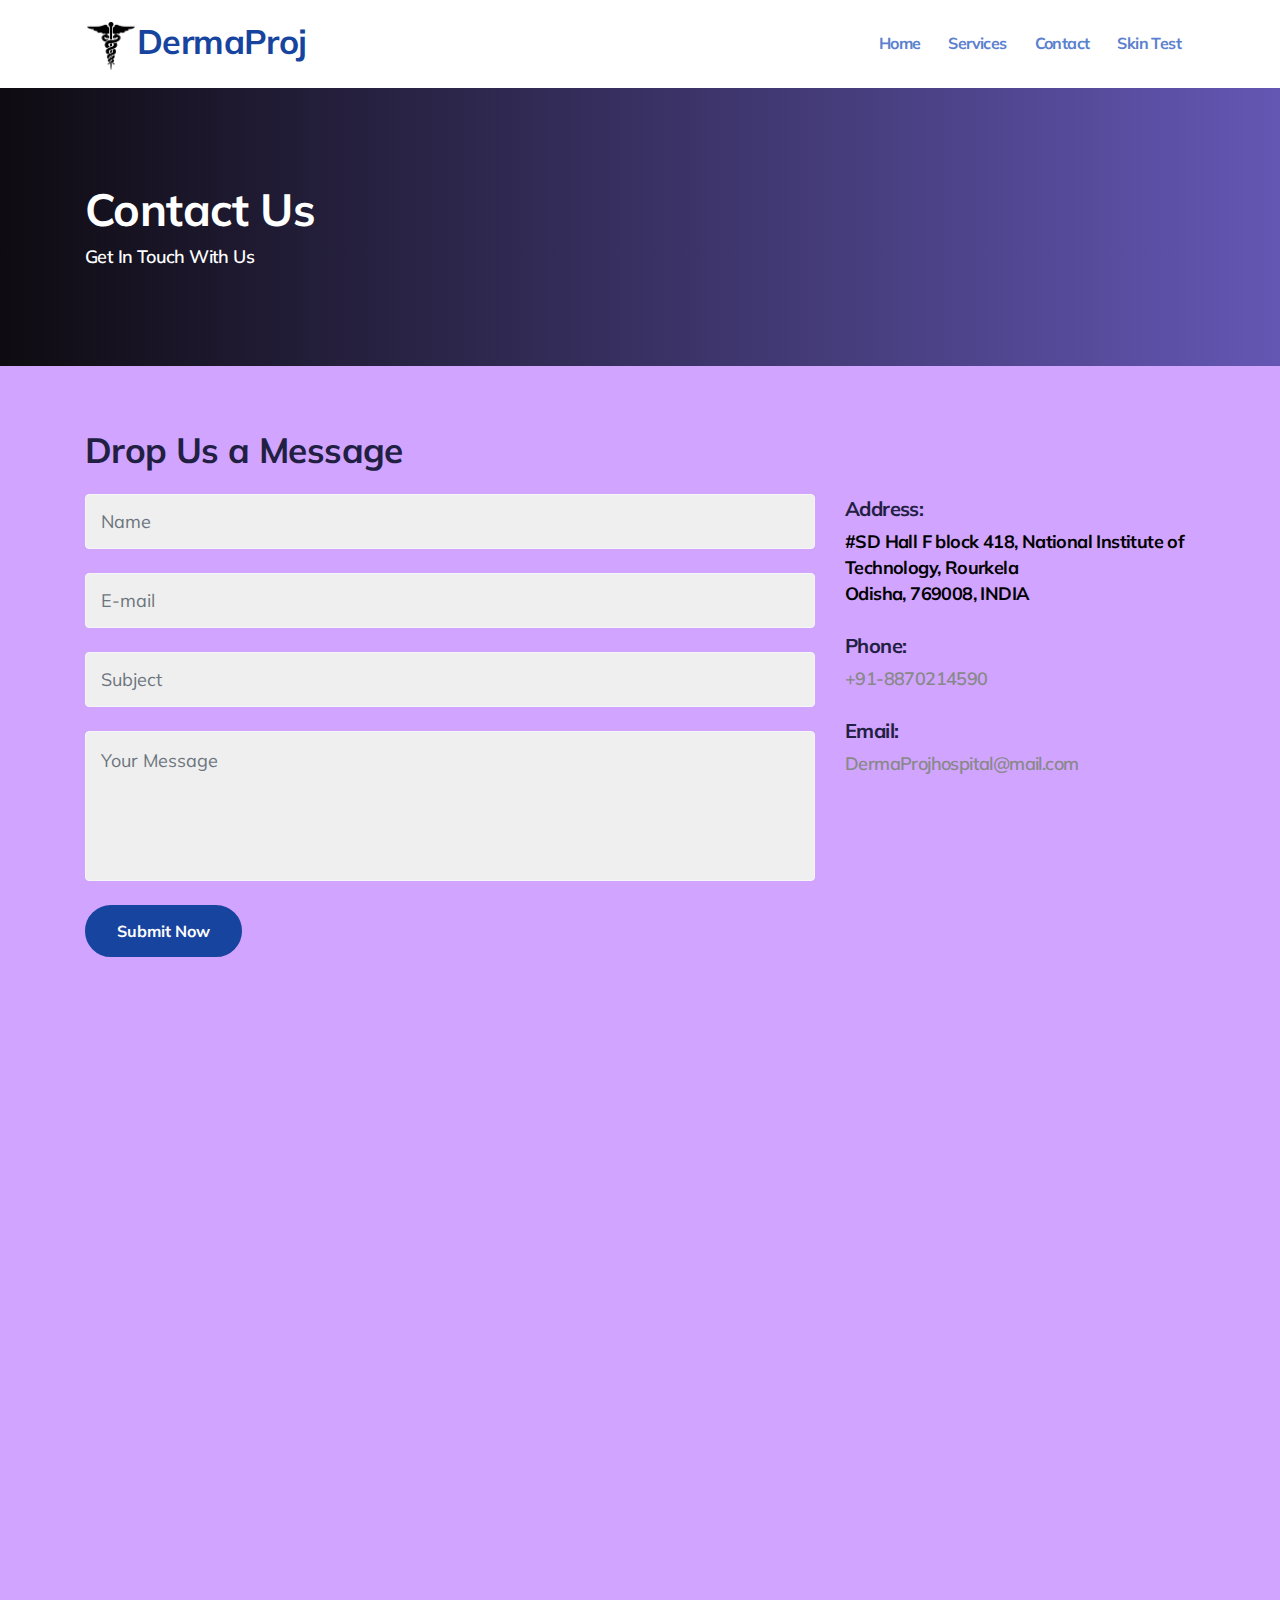
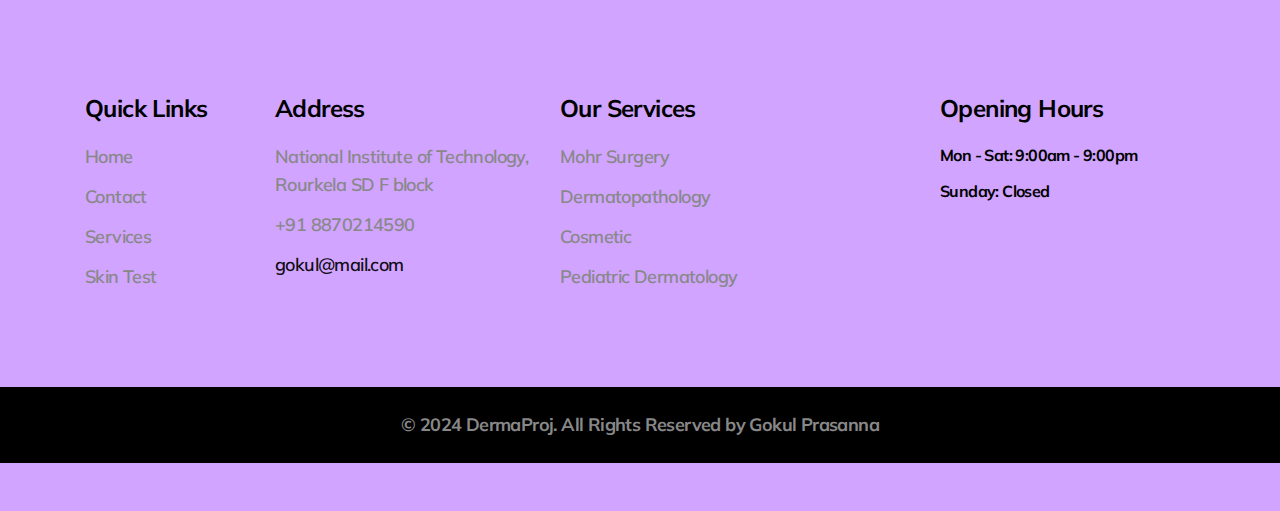
==== contact.html @ 82e4e662 "change of repo" ====
<!DOCTYPE html>
<html lang="en">
<head>
<meta charset="utf-8">
<meta name="viewport" content="width=device-width, initial-scale=1, shrink-to-fit=no">
<title>DermaProj - providing affordable healthcare services</title>
<link href="https://fonts.googleapis.com/css?family=Muli:400,600,700&display=swap" rel="stylesheet">
<link rel="stylesheet" href="assets/css/style-starter.css">
<style>
  body {
    background-color: #d0a4ff; 
  }

  .footer-top-28 {
    background-color: #d0a4ff; 
  }

  .footer-list-28 h6,
  .footer-list-28 ul,
  .footer-list-28 ul li,
  .footer-list-28 ul li p {
    color: #000000; 
    font-weight: bold;
  }

  .address p,
  .address a {
    color: #000000; 
    font-weight: bold;
  }
</style>
</head>
<body>
<section class="w3l-bootstrap-header">
  <nav class="navbar navbar-expand-md navbar-light py-3">
    <div class="container">
      <a class="navbar-brand" href="index.html"><img src="assets/images/logo50.jpg" class="img-fluid" width="52px">DermaProj</a>
      <button class="navbar-toggler" type="button" data-toggle="collapse" data-target="#navbarSupportedContent"
        aria-controls="navbarSupportedContent" aria-expanded="false" aria-label="Toggle navigation">Menu</button>
      <div class="collapse navbar-collapse" id="navbarSupportedContent">
        <ul class="navbar-nav ml-auto">
          <li class="nav-item">
            <a class="nav-link" href="index.html">Home</a>
          </li>
          <li class="nav-item">
            <a class="nav-link" href="services.html">Services</a>
          </li>
          <li class="nav-item">
            <a class="nav-link" href="contact.html">Contact</a>
          </li>
          <li class="nav-item">
            <a class="nav-link" href="skin_test.html">Skin Test</a>
          </li>
        </ul>
      </div>
    </div>
  </nav>
</section>

<section class="w3l-about-breadcrumb">
    <div class="breadcrumb-bg breadcrumb-bg-contact py-5">
      <div class="container py-lg-5">
        <h2>Contact Us</h2>
        <p>Get In touch with us</p>
      </div>
    </div>
</section>

<section class="w3l-contact py-5" id="contact">
  <div class="container py-lg-3">
    <h3 class="title mb-4">Drop Us a Message</h3>
    <div class="row">
      <div class="col-md-8 contact-form">
        <form action="https://sendmail.w3layouts.com/submitForm" method="post">
          <input type="text" class="form-control" name="w3lName" placeholder="Name" /><br />
          <input type="email" class="form-control" name="w3lSender" placeholder="E-mail" /><br />
          <input type="text" class="form-control" name="w3lSubject" placeholder="Subject" /><br />
          <textarea class="form-control" name="w3lMessage" placeholder="Your Message"
            style="height:150px;"></textarea><br />
          <div class="">
            <button class="btn btn-primary btn-style" type="submit">Submit now</button>
          </div>
        </form>
      </div>
      <div class="col-md-4 mt-md-0 mt-5 w3-contact-address" id="address">
        <b>Address:</b>
        <p style="color: #000000; font-weight: bold;">
          #SD Hall F block 418, National Institute of Technology, Rourkela<br>
          Odisha, 769008, INDIA
        </p>
      
        <br />
        <b>Phone:</b>
        <p style="color: #000000; font-weight: bold; text-transform: uppercase;">
            <a href="tel:+91-8870214590">+91-8870214590</a>
        </p>
        <br />
        <b>Email:</b>
        <p><a href="mailto:DermaProjhospital@mail.com">DermaProjhospital@mail.com</a></p>
      </div>
    </div>
  </div>
</section>

<div class="map">
  <div style="width: 100%"><iframe width="100%" height="600" frameborder="0" scrolling="no" marginheight="0" marginwidth="0" src="https://maps.google.com/maps?width=100%25&amp;height=600&amp;hl=en&amp;q=National%20Institute%20of%20Technology,%20Rourkela+(My%20Business%20Name)&amp;t=&amp;z=14&amp;ie=UTF8&amp;iwloc=B&amp;output=embed"><a href="https://www.gps.ie/">gps vehicle tracker</a></iframe></div>
</div>

<section class="w3l-DermaProj-footer">
  <div class="footer-main py-5">
    <div class="footer-top-28 py-lg-4">
      <div class="container">
        <div class="row footer-row">
          <div class="footer-list-28 col-lg-2 col-md-6 mb-md-4 mb-3">
            <h6 class="footer-title-28">Quick Links</h6>
            <ul>
              <li><a href="index.html">Home</a></li>
              <li><a href="contact.html">Contact</a></li>
              <li><a href="services.html">Services</a></li>
              <li><a href="skin_test.html">Skin Test</a></li>
            </ul>
          </div>
          <div class="footer-list-28 col-lg-3 col-md-6 mb-md-4 mb-3">
            <h6 class="footer-title-28">Address</h6>
            <ul class="address">
              <li><p>National Institute of Technology, Rourkela SD F block </p></li>
              <li><p>+91 8870214590</p></li>
              <li><a href="mailto:gokul@mail.com">gokul@mail.com</a></li>
            </ul>
          </div>
          <div class="footer-list-28 col-lg-4 col-md-6 mb-md-4 mb-3">
            <h6 class="footer-title-28">Our Services</h6>
            <ul>
              <li><a href="services.html">Mohr Surgery</a></li> 
              <li><a href="services.html">Dermatopathology</a></li> 
              <li><a href="services.html">Cosmetic</a></li> 
              <li><a href="services.html">Pediatric Dermatology</a></li> 
            </ul>
          </div>
          <div class="footer-list-28 col-lg-3 col-md-6">
            <h6 class="footer-title-28">Opening Hours</h6>
            <ul>
              <li>Mon - Sat: 9:00am - 9:00pm</li>
              <li>Sunday: Closed</li>
            </ul>
          </div>
        </div>
      </div>
    </div>
    <div class="midd-footer-28 align-center py-lg-4 py-3 mt-md-5 mt-3">
      <div class="container">
        <p class="copy-footer-28 text-center"> &copy; 2024 DermaProj. All Rights Reserved by Gokul Prasanna </p>
      </div>
    </div>
  </div>
</section>



<script src="assets/js/jquery-3.3.1.min.js"></script>
<script src="assets/js/green-audio-player.js"></script>
<script>
    document.addEventListener('DOMContentLoaded', function() {
        new GreenAudioPlayer('.ready-player-1', { stopOthersOnPlay: true });
    });
</script>
<script src="assets/js/owl.carousel.js"></script>
<script>
  $(document).ready(function () {
    $('.owl-one').owlCarousel({
      loop: true,
      margin: 0,
      nav: false,
      responsiveClass: true,
      autoplay: false,
      autoplayTimeout: 5000,
      autoplaySpeed: 1000,
      autoplayHoverPause: false,
      responsive: {
         0: {
           items: 1,
           nav: false
         },
         480: {
           items: 1,
           nav: false
         },
         667: {
           items: 1,
           nav: true
         },
         1000: {
           items: 1,
           nav: true
         }
      }
    })
  })
</script>
<script>
  $(function () {
    $('.navbar-toggler').click(function () {
      $('body').toggleClass('noscroll');
    })
  });
</script>
<script src="assets/js/bootstrap.min.js"></script>
</body>
</html>
---- assets/css/style-starter.css ----
@charset "UTF-8";


:root {
  --blue: #007bff;
  --indigo: #6610f2;
  --purple: #6f42c1;
  --pink: #e83e8c;
  --red: #dc3545;
  --orange: #fd7e14;
  --yellow: #ffc107;
  --green: #28a745;
  --teal: #20c997;
  --cyan: #17a2b8;
  --white: #fff;
  --gray: #6c757d;
  --gray-dark: #343a40;
  --primary: #17449e;
  --secondary: #fff;
  --success: #28a745;
  --info: #17a2b8;
  --warning: #ffc107;
  --danger: #dc3545;
  --light: #f8f9fa;
  --dark: #343a40;
  --breakpoint-xs: 0;
  --breakpoint-sm: 576px;
  --breakpoint-md: 768px;
  --breakpoint-lg: 992px;
  --breakpoint-xl: 1200px;
  --font-family-sans-serif: -apple-system, BlinkMacSystemFont, "Segoe UI", Roboto, "Helvetica Neue", Arial, "Noto Sans", sans-serif, "Apple Color Emoji", "Segoe UI Emoji", "Segoe UI Symbol", "Noto Color Emoji";
  --font-family-monospace: SFMono-Regular, Menlo, Monaco, Consolas, "Liberation Mono", "Courier New", monospace; }

*,
*::before,
*::after {
  box-sizing: border-box; }

html {
  font-family: sans-serif;
  line-height: 1.15;
  -webkit-text-size-adjust: 100%;
  -webkit-tap-highlight-color: rgba(0, 0, 0, 0); }

article, aside, figcaption, figure, footer, header, hgroup, main, nav, section {
  display: block; }

body {
  margin: 0;
  font-family: -apple-system, BlinkMacSystemFont, "Segoe UI", Roboto, "Helvetica Neue", Arial, "Noto Sans", sans-serif, "Apple Color Emoji", "Segoe UI Emoji", "Segoe UI Symbol", "Noto Color Emoji";
  font-size: 1rem;
  font-weight: 400;
  line-height: 1.5;
  color: #212529;
  text-align: left;
  background-color: #fff; }

[tabindex="-1"]:focus:not(:focus-visible) {
  outline: 0 !important; }

hr {
  box-sizing: content-box;
  height: 0;
  overflow: visible; }

h1, h2, h3, h4, h5, h6 {
  margin-top: 0;
  margin-bottom: 0.5rem; }

p {
  margin-top: 0;
  margin-bottom: 1rem; }

abbr[title],
abbr[data-original-title] {
  text-decoration: underline;
  -webkit-text-decoration: underline dotted;
          text-decoration: underline dotted;
  cursor: help;
  border-bottom: 0;
  -webkit-text-decoration-skip-ink: none;
          text-decoration-skip-ink: none; }

address {
  margin-bottom: 1rem;
  font-style: normal;
  line-height: inherit; }

ol,
ul,
dl {
  margin-top: 0;
  margin-bottom: 1rem; }

ol ol,
ul ul,
ol ul,
ul ol {
  margin-bottom: 0; }

dt {
  font-weight: 700; }

dd {
  margin-bottom: .5rem;
  margin-left: 0; }

blockquote {
  margin: 0 0 1rem; }

b,
strong {
  font-weight: bolder; }

small {
  font-size: 80%; }

sub,
sup {
  position: relative;
  font-size: 75%;
  line-height: 0;
  vertical-align: baseline; }

sub {
  bottom: -.25em; }

sup {
  top: -.5em; }

a {
  color: #17449e;
  text-decoration: none;
  background-color: transparent; }
  a:hover {
    color: #0d275b;
    text-decoration: underline; }

a:not([href]) {
  color: inherit;
  text-decoration: none; }
  a:not([href]):hover {
    color: inherit;
    text-decoration: none; }

pre,
code,
kbd,
samp {
  font-family: SFMono-Regular, Menlo, Monaco, Consolas, "Liberation Mono", "Courier New", monospace;
  font-size: 1em; }

pre {
  margin-top: 0;
  margin-bottom: 1rem;
  overflow: auto; }

figure {
  margin: 0 0 1rem; }

img {
  vertical-align: middle;
  border-style: none; }

svg {
  overflow: hidden;
  vertical-align: middle; }

table {
  border-collapse: collapse; }

caption {
  padding-top: 0.75rem;
  padding-bottom: 0.75rem;
  color: #6c757d;
  text-align: left;
  caption-side: bottom; }

th {
  text-align: inherit; }

label {
  display: inline-block;
  margin-bottom: 0.5rem; }

button {
  border-radius: 0; }

button:focus {
  outline: 1px dotted;
  outline: 5px auto -webkit-focus-ring-color; }

input,
button,
select,
optgroup,
textarea {
  margin: 0;
  font-family: inherit;
  font-size: inherit;
  line-height: inherit; }

button,
input {
  overflow: visible; }

button,
select {
  text-transform: none; }

select {
  word-wrap: normal; }

button,
[type="button"],
[type="reset"],
[type="submit"] {
  -webkit-appearance: button; }

button:not(:disabled),
[type="button"]:not(:disabled),
[type="reset"]:not(:disabled),
[type="submit"]:not(:disabled) {
  cursor: pointer; }

button::-moz-focus-inner,
[type="button"]::-moz-focus-inner,
[type="reset"]::-moz-focus-inner,
[type="submit"]::-moz-focus-inner {
  padding: 0;
  border-style: none; }

input[type="radio"],
input[type="checkbox"] {
  box-sizing: border-box;
  padding: 0; }

input[type="date"],
input[type="time"],
input[type="datetime-local"],
input[type="month"] {
  -webkit-appearance: listbox; }

textarea {
  overflow: auto;
  resize: vertical; }

fieldset {
  min-width: 0;
  padding: 0;
  margin: 0;
  border: 0; }

legend {
  display: block;
  width: 100%;
  max-width: 100%;
  padding: 0;
  margin-bottom: .5rem;
  font-size: 1.5rem;
  line-height: inherit;
  color: inherit;
  white-space: normal; }
  @media (max-width: 1200px) {
    legend {
      font-size: calc(1.275rem + 0.3vw) ; } }

progress {
  vertical-align: baseline; }

[type="number"]::-webkit-inner-spin-button,
[type="number"]::-webkit-outer-spin-button {
  height: auto; }

[type="search"] {
  outline-offset: -2px;
  -webkit-appearance: none; }

[type="search"]::-webkit-search-decoration {
  -webkit-appearance: none; }

::-webkit-file-upload-button {
  font: inherit;
  -webkit-appearance: button; }

output {
  display: inline-block; }

summary {
  display: list-item;
  cursor: pointer; }

template {
  display: none; }

[hidden] {
  display: none !important; }

h1, h2, h3, h4, h5, h6,
.h1, .h2, .h3, .h4, .h5, .h6 {
  margin-bottom: 0.5rem;
  font-weight: 500;
  line-height: 1.2; }

h1, .h1 {
  font-size: 2.5rem; }
  @media (max-width: 1200px) {
    h1, .h1 {
      font-size: calc(1.375rem + 1.5vw) ; } }

h2, .h2 {
  font-size: 2rem; }
  @media (max-width: 1200px) {
    h2, .h2 {
      font-size: calc(1.325rem + 0.9vw) ; } }

h3, .h3 {
  font-size: 1.75rem; }
  @media (max-width: 1200px) {
    h3, .h3 {
      font-size: calc(1.3rem + 0.6vw) ; } }

h4, .h4 {
  font-size: 1.5rem; }
  @media (max-width: 1200px) {
    h4, .h4 {
      font-size: calc(1.275rem + 0.3vw) ; } }

h5, .h5 {
  font-size: 1.25rem; }

h6, .h6 {
  font-size: 1rem; }

.lead {
  font-size: 1.25rem;
  font-weight: 300; }

.display-1 {
  font-size: 6rem;
  font-weight: 300;
  line-height: 1.2; }
  @media (max-width: 1200px) {
    .display-1 {
      font-size: calc(1.725rem + 5.7vw) ; } }

.display-2 {
  font-size: 5.5rem;
  font-weight: 300;
  line-height: 1.2; }
  @media (max-width: 1200px) {
    .display-2 {
      font-size: calc(1.675rem + 5.1vw) ; } }

.display-3 {
  font-size: 4.5rem;
  font-weight: 300;
  line-height: 1.2; }
  @media (max-width: 1200px) {
    .display-3 {
      font-size: calc(1.575rem + 3.9vw) ; } }

.display-4 {
  font-size: 3.5rem;
  font-weight: 300;
  line-height: 1.2; }
  @media (max-width: 1200px) {
    .display-4 {
      font-size: calc(1.475rem + 2.7vw) ; } }

hr {
  margin-top: 1rem;
  margin-bottom: 1rem;
  border: 0;
  border-top: 1px solid rgba(0, 0, 0, 0.1); }

small,
.small {
  font-size: 80%;
  font-weight: 400; }

mark,
.mark {
  padding: 0.2em;
  background-color: #fcf8e3; }

.list-unstyled {
  padding-left: 0;
  list-style: none; }

.list-inline {
  padding-left: 0;
  list-style: none; }

.list-inline-item {
  display: inline-block; }
  .list-inline-item:not(:last-child) {
    margin-right: 0.5rem; }

.initialism {
  font-size: 90%;
  text-transform: uppercase; }

.blockquote {
  margin-bottom: 1rem;
  font-size: 1.25rem; }

.blockquote-footer {
  display: block;
  font-size: 80%;
  color: #6c757d; }
  .blockquote-footer::before {
    content: "\2014\00A0"; }

.img-fluid {
  max-width: 50%;
  height: auto; }

.img-thumbnail {
  padding: 0.25rem;
  background-color: #fff;
  border: 1px solid #dee2e6;
  border-radius: 0.25rem;
  max-width: 100%;
  height: auto; }

.figure {
  display: inline-block; }

.figure-img {
  margin-bottom: 0.5rem;
  line-height: 1; }

.figure-caption {
  font-size: 90%;
  color: #6c757d; }

code {
  font-size: 87.5%;
  color: #e83e8c;
  word-wrap: break-word; }
  a > code {
    color: inherit; }

kbd {
  padding: 0.2rem 0.4rem;
  font-size: 87.5%;
  color: #fff;
  background-color: #212529;
  border-radius: 0.2rem; }
  kbd kbd {
    padding: 0;
    font-size: 100%;
    font-weight: 700; }

pre {
  display: block;
  font-size: 87.5%;
  color: #212529; }
  pre code {
    font-size: inherit;
    color: inherit;
    word-break: normal; }

.pre-scrollable {
  max-height: 340px;
  overflow-y: scroll; }

.container {
  width: 100%;
  padding-right: 15px;
  padding-left: 15px;
  margin-right: auto;
  margin-left: auto; }
  @media (min-width: 576px) {
    .container {
      max-width: 540px; } }
  @media (min-width: 768px) {
    .container {
      max-width: 720px; } }
  @media (min-width: 992px) {
    .container {
      max-width: 960px; } }
  @media (min-width: 1200px) {
    .container {
      max-width: 1140px; } }

.container-fluid, .container-sm, .container-md, .container-lg, .container-xl {
  width: 100%;
  padding-right: 15px;
  padding-left: 15px;
  margin-right: auto;
  margin-left: auto; }

@media (min-width: 576px) {
  .container, .container-sm {
    max-width: 540px; } }

@media (min-width: 768px) {
  .container, .container-sm, .container-md {
    max-width: 720px; } }

@media (min-width: 992px) {
  .container, .container-sm, .container-md, .container-lg {
    max-width: 960px; } }

@media (min-width: 1200px) {
  .container, .container-sm, .container-md, .container-lg, .container-xl {
    max-width: 1140px; } }

.row {
  display: flex;
  flex-wrap: wrap;
  margin-right: -15px;
  margin-left: -15px; }

.no-gutters {
  margin-right: 0;
  margin-left: 0; }
  .no-gutters > .col,
  .no-gutters > [class*="col-"] {
    padding-right: 0;
    padding-left: 0; }

.col-1, .col-2, .col-3, .col-4, .col-5, .col-6, .col-7, .col-8, .col-9, .col-10, .col-11, .col-12, .col,
.col-auto, .col-sm-1, .col-sm-2, .col-sm-3, .col-sm-4, .col-sm-5, .col-sm-6, .col-sm-7, .col-sm-8, .col-sm-9, .col-sm-10, .col-sm-11, .col-sm-12, .col-sm,
.col-sm-auto, .col-md-1, .col-md-2, .col-md-3, .col-md-4, .col-md-5, .col-md-6, .col-md-7, .col-md-8, .col-md-9, .col-md-10, .col-md-11, .col-md-12, .col-md,
.col-md-auto, .col-lg-1, .col-lg-2, .col-lg-3, .col-lg-4, .col-lg-5, .col-lg-6, .col-lg-7, .col-lg-8, .col-lg-9, .col-lg-10, .col-lg-11, .col-lg-12, .col-lg,
.col-lg-auto, .col-xl-1, .col-xl-2, .col-xl-3, .col-xl-4, .col-xl-5, .col-xl-6, .col-xl-7, .col-xl-8, .col-xl-9, .col-xl-10, .col-xl-11, .col-xl-12, .col-xl,
.col-xl-auto {
  position: relative;
  width: 100%;
  padding-right: 15px;
  padding-left: 15px; }

.col {
  flex-basis: 0;
  flex-grow: 1;
  max-width: 100%; }

.row-cols-1 > * {
  flex: 0 0 100%;
  max-width: 100%; }

.row-cols-2 > * {
  flex: 0 0 50%;
  max-width: 50%; }

.row-cols-3 > * {
  flex: 0 0 33.33333%;
  max-width: 33.33333%; }

.row-cols-4 > * {
  flex: 0 0 25%;
  max-width: 25%; }

.row-cols-5 > * {
  flex: 0 0 20%;
  max-width: 20%; }

.row-cols-6 > * {
  flex: 0 0 16.66667%;
  max-width: 16.66667%; }

.col-auto {
  flex: 0 0 auto;
  width: auto;
  max-width: 100%; }

.col-1 {
  flex: 0 0 8.33333%;
  max-width: 8.33333%; }

.col-2 {
  flex: 0 0 16.66667%;
  max-width: 16.66667%; }

.col-3 {
  flex: 0 0 25%;
  max-width: 25%; }

.col-4 {
  flex: 0 0 33.33333%;
  max-width: 33.33333%; }

.col-5 {
  flex: 0 0 41.66667%;
  max-width: 41.66667%; }

.col-6 {
  flex: 0 0 50%;
  max-width: 50%; }

.col-7 {
  flex: 0 0 58.33333%;
  max-width: 58.33333%; }

.col-8 {
  flex: 0 0 66.66667%;
  max-width: 66.66667%; }

.col-9 {
  flex: 0 0 75%;
  max-width: 75%; }

.col-10 {
  flex: 0 0 83.33333%;
  max-width: 83.33333%; }

.col-11 {
  flex: 0 0 91.66667%;
  max-width: 91.66667%; }

.col-12 {
  flex: 0 0 100%;
  max-width: 100%; }

.order-first {
  order: -1; }

.order-last {
  order: 13; }

.order-0 {
  order: 0; }

.order-1 {
  order: 1; }

.order-2 {
  order: 2; }

.order-3 {
  order: 3; }

.order-4 {
  order: 4; }

.order-5 {
  order: 5; }

.order-6 {
  order: 6; }

.order-7 {
  order: 7; }

.order-8 {
  order: 8; }

.order-9 {
  order: 9; }

.order-10 {
  order: 10; }

.order-11 {
  order: 11; }

.order-12 {
  order: 12; }

.offset-1 {
  margin-left: 8.33333%; }

.offset-2 {
  margin-left: 16.66667%; }

.offset-3 {
  margin-left: 25%; }

.offset-4 {
  margin-left: 33.33333%; }

.offset-5 {
  margin-left: 41.66667%; }

.offset-6 {
  margin-left: 50%; }

.offset-7 {
  margin-left: 58.33333%; }

.offset-8 {
  margin-left: 66.66667%; }

.offset-9 {
  margin-left: 75%; }

.offset-10 {
  margin-left: 83.33333%; }

.offset-11 {
  margin-left: 91.66667%; }

@media (min-width: 576px) {
  .col-sm {
    flex-basis: 0;
    flex-grow: 1;
    max-width: 100%; }
  .row-cols-sm-1 > * {
    flex: 0 0 100%;
    max-width: 100%; }
  .row-cols-sm-2 > * {
    flex: 0 0 50%;
    max-width: 50%; }
  .row-cols-sm-3 > * {
    flex: 0 0 33.33333%;
    max-width: 33.33333%; }
  .row-cols-sm-4 > * {
    flex: 0 0 25%;
    max-width: 25%; }
  .row-cols-sm-5 > * {
    flex: 0 0 20%;
    max-width: 20%; }
  .row-cols-sm-6 > * {
    flex: 0 0 16.66667%;
    max-width: 16.66667%; }
  .col-sm-auto {
    flex: 0 0 auto;
    width: auto;
    max-width: 100%; }
  .col-sm-1 {
    flex: 0 0 8.33333%;
    max-width: 8.33333%; }
  .col-sm-2 {
    flex: 0 0 16.66667%;
    max-width: 16.66667%; }
  .col-sm-3 {
    flex: 0 0 25%;
    max-width: 25%; }
  .col-sm-4 {
    flex: 0 0 33.33333%;
    max-width: 33.33333%; }
  .col-sm-5 {
    flex: 0 0 41.66667%;
    max-width: 41.66667%; }
  .col-sm-6 {
    flex: 0 0 50%;
    max-width: 50%; }
  .col-sm-7 {
    flex: 0 0 58.33333%;
    max-width: 58.33333%; }
  .col-sm-8 {
    flex: 0 0 66.66667%;
    max-width: 66.66667%; }
  .col-sm-9 {
    flex: 0 0 75%;
    max-width: 75%; }
  .col-sm-10 {
    flex: 0 0 83.33333%;
    max-width: 83.33333%; }
  .col-sm-11 {
    flex: 0 0 91.66667%;
    max-width: 91.66667%; }
  .col-sm-12 {
    flex: 0 0 100%;
    max-width: 100%; }
  .order-sm-first {
    order: -1; }
  .order-sm-last {
    order: 13; }
  .order-sm-0 {
    order: 0; }
  .order-sm-1 {
    order: 1; }
  .order-sm-2 {
    order: 2; }
  .order-sm-3 {
    order: 3; }
  .order-sm-4 {
    order: 4; }
  .order-sm-5 {
    order: 5; }
  .order-sm-6 {
    order: 6; }
  .order-sm-7 {
    order: 7; }
  .order-sm-8 {
    order: 8; }
  .order-sm-9 {
    order: 9; }
  .order-sm-10 {
    order: 10; }
  .order-sm-11 {
    order: 11; }
  .order-sm-12 {
    order: 12; }
  .offset-sm-0 {
    margin-left: 0; }
  .offset-sm-1 {
    margin-left: 8.33333%; }
  .offset-sm-2 {
    margin-left: 16.66667%; }
  .offset-sm-3 {
    margin-left: 25%; }
  .offset-sm-4 {
    margin-left: 33.33333%; }
  .offset-sm-5 {
    margin-left: 41.66667%; }
  .offset-sm-6 {
    margin-left: 50%; }
  .offset-sm-7 {
    margin-left: 58.33333%; }
  .offset-sm-8 {
    margin-left: 66.66667%; }
  .offset-sm-9 {
    margin-left: 75%; }
  .offset-sm-10 {
    margin-left: 83.33333%; }
  .offset-sm-11 {
    margin-left: 91.66667%; } }

@media (min-width: 768px) {
  .col-md {
    flex-basis: 0;
    flex-grow: 1;
    max-width: 100%; }
  .row-cols-md-1 > * {
    flex: 0 0 100%;
    max-width: 100%; }
  .row-cols-md-2 > * {
    flex: 0 0 50%;
    max-width: 50%; }
  .row-cols-md-3 > * {
    flex: 0 0 33.33333%;
    max-width: 33.33333%; }
  .row-cols-md-4 > * {
    flex: 0 0 25%;
    max-width: 25%; }
  .row-cols-md-5 > * {
    flex: 0 0 20%;
    max-width: 20%; }
  .row-cols-md-6 > * {
    flex: 0 0 16.66667%;
    max-width: 16.66667%; }
  .col-md-auto {
    flex: 0 0 auto;
    width: auto;
    max-width: 100%; }
  .col-md-1 {
    flex: 0 0 8.33333%;
    max-width: 8.33333%; }
  .col-md-2 {
    flex: 0 0 16.66667%;
    max-width: 16.66667%; }
  .col-md-3 {
    flex: 0 0 25%;
    max-width: 25%; }
  .col-md-4 {
    flex: 0 0 33.33333%;
    max-width: 33.33333%; }
  .col-md-5 {
    flex: 0 0 41.66667%;
    max-width: 41.66667%; }
  .col-md-6 {
    flex: 0 0 50%;
    max-width: 50%; }
  .col-md-7 {
    flex: 0 0 58.33333%;
    max-width: 58.33333%; }
  .col-md-8 {
    flex: 0 0 66.66667%;
    max-width: 66.66667%; }
  .col-md-9 {
    flex: 0 0 75%;
    max-width: 75%; }
  .col-md-10 {
    flex: 0 0 83.33333%;
    max-width: 83.33333%; }
  .col-md-11 {
    flex: 0 0 91.66667%;
    max-width: 91.66667%; }
  .col-md-12 {
    flex: 0 0 100%;
    max-width: 100%; }
  .order-md-first {
    order: -1; }
  .order-md-last {
    order: 13; }
  .order-md-0 {
    order: 0; }
  .order-md-1 {
    order: 1; }
  .order-md-2 {
    order: 2; }
  .order-md-3 {
    order: 3; }
  .order-md-4 {
    order: 4; }
  .order-md-5 {
    order: 5; }
  .order-md-6 {
    order: 6; }
  .order-md-7 {
    order: 7; }
  .order-md-8 {
    order: 8; }
  .order-md-9 {
    order: 9; }
  .order-md-10 {
    order: 10; }
  .order-md-11 {
    order: 11; }
  .order-md-12 {
    order: 12; }
  .offset-md-0 {
    margin-left: 0; }
  .offset-md-1 {
    margin-left: 8.33333%; }
  .offset-md-2 {
    margin-left: 16.66667%; }
  .offset-md-3 {
    margin-left: 25%; }
  .offset-md-4 {
    margin-left: 33.33333%; }
  .offset-md-5 {
    margin-left: 41.66667%; }
  .offset-md-6 {
    margin-left: 50%; }
  .offset-md-7 {
    margin-left: 58.33333%; }
  .offset-md-8 {
    margin-left: 66.66667%; }
  .offset-md-9 {
    margin-left: 75%; }
  .offset-md-10 {
    margin-left: 83.33333%; }
  .offset-md-11 {
    margin-left: 91.66667%; } }

@media (min-width: 992px) {
  .col-lg {
    flex-basis: 0;
    flex-grow: 1;
    max-width: 100%; }
  .row-cols-lg-1 > * {
    flex: 0 0 100%;
    max-width: 100%; }
  .row-cols-lg-2 > * {
    flex: 0 0 50%;
    max-width: 50%; }
  .row-cols-lg-3 > * {
    flex: 0 0 33.33333%;
    max-width: 33.33333%; }
  .row-cols-lg-4 > * {
    flex: 0 0 25%;
    max-width: 25%; }
  .row-cols-lg-5 > * {
    flex: 0 0 20%;
    max-width: 20%; }
  .row-cols-lg-6 > * {
    flex: 0 0 16.66667%;
    max-width: 16.66667%; }
  .col-lg-auto {
    flex: 0 0 auto;
    width: auto;
    max-width: 100%; }
  .col-lg-1 {
    flex: 0 0 8.33333%;
    max-width: 8.33333%; }
  .col-lg-2 {
    flex: 0 0 16.66667%;
    max-width: 16.66667%; }
  .col-lg-3 {
    flex: 0 0 25%;
    max-width: 25%; }
  .col-lg-4 {
    flex: 0 0 33.33333%;
    max-width: 33.33333%; }
  .col-lg-5 {
    flex: 0 0 41.66667%;
    max-width: 41.66667%; }
  .col-lg-6 {
    flex: 0 0 50%;
    max-width: 50%; }
  .col-lg-7 {
    flex: 0 0 58.33333%;
    max-width: 58.33333%; }
  .col-lg-8 {
    flex: 0 0 66.66667%;
    max-width: 66.66667%; }
  .col-lg-9 {
    flex: 0 0 75%;
    max-width: 75%; }
  .col-lg-10 {
    flex: 0 0 83.33333%;
    max-width: 83.33333%; }
  .col-lg-11 {
    flex: 0 0 91.66667%;
    max-width: 91.66667%; }
  .col-lg-12 {
    flex: 0 0 100%;
    max-width: 100%; }
  .order-lg-first {
    order: -1; }
  .order-lg-last {
    order: 13; }
  .order-lg-0 {
    order: 0; }
  .order-lg-1 {
    order: 1; }
  .order-lg-2 {
    order: 2; }
  .order-lg-3 {
    order: 3; }
  .order-lg-4 {
    order: 4; }
  .order-lg-5 {
    order: 5; }
  .order-lg-6 {
    order: 6; }
  .order-lg-7 {
    order: 7; }
  .order-lg-8 {
    order: 8; }
  .order-lg-9 {
    order: 9; }
  .order-lg-10 {
    order: 10; }
  .order-lg-11 {
    order: 11; }
  .order-lg-12 {
    order: 12; }
  .offset-lg-0 {
    margin-left: 0; }
  .offset-lg-1 {
    margin-left: 8.33333%; }
  .offset-lg-2 {
    margin-left: 16.66667%; }
  .offset-lg-3 {
    margin-left: 25%; }
  .offset-lg-4 {
    margin-left: 33.33333%; }
  .offset-lg-5 {
    margin-left: 41.66667%; }
  .offset-lg-6 {
    margin-left: 50%; }
  .offset-lg-7 {
    margin-left: 58.33333%; }
  .offset-lg-8 {
    margin-left: 66.66667%; }
  .offset-lg-9 {
    margin-left: 75%; }
  .offset-lg-10 {
    margin-left: 83.33333%; }
  .offset-lg-11 {
    margin-left: 91.66667%; } }

@media (min-width: 1200px) {
  .col-xl {
    flex-basis: 0;
    flex-grow: 1;
    max-width: 100%; }
  .row-cols-xl-1 > * {
    flex: 0 0 100%;
    max-width: 100%; }
  .row-cols-xl-2 > * {
    flex: 0 0 50%;
    max-width: 50%; }
  .row-cols-xl-3 > * {
    flex: 0 0 33.33333%;
    max-width: 33.33333%; }
  .row-cols-xl-4 > * {
    flex: 0 0 25%;
    max-width: 25%; }
  .row-cols-xl-5 > * {
    flex: 0 0 20%;
    max-width: 20%; }
  .row-cols-xl-6 > * {
    flex: 0 0 16.66667%;
    max-width: 16.66667%; }
  .col-xl-auto {
    flex: 0 0 auto;
    width: auto;
    max-width: 100%; }
  .col-xl-1 {
    flex: 0 0 8.33333%;
    max-width: 8.33333%; }
  .col-xl-2 {
    flex: 0 0 16.66667%;
    max-width: 16.66667%; }
  .col-xl-3 {
    flex: 0 0 25%;
    max-width: 25%; }
  .col-xl-4 {
    flex: 0 0 33.33333%;
    max-width: 33.33333%; }
  .col-xl-5 {
    flex: 0 0 41.66667%;
    max-width: 41.66667%; }
  .col-xl-6 {
    flex: 0 0 50%;
    max-width: 50%; }
  .col-xl-7 {
    flex: 0 0 58.33333%;
    max-width: 58.33333%; }
  .col-xl-8 {
    flex: 0 0 66.66667%;
    max-width: 66.66667%; }
  .col-xl-9 {
    flex: 0 0 75%;
    max-width: 75%; }
  .col-xl-10 {
    flex: 0 0 83.33333%;
    max-width: 83.33333%; }
  .col-xl-11 {
    flex: 0 0 91.66667%;
    max-width: 91.66667%; }
  .col-xl-12 {
    flex: 0 0 100%;
    max-width: 100%; }
  .order-xl-first {
    order: -1; }
  .order-xl-last {
    order: 13; }
  .order-xl-0 {
    order: 0; }
  .order-xl-1 {
    order: 1; }
  .order-xl-2 {
    order: 2; }
  .order-xl-3 {
    order: 3; }
  .order-xl-4 {
    order: 4; }
  .order-xl-5 {
    order: 5; }
  .order-xl-6 {
    order: 6; }
  .order-xl-7 {
    order: 7; }
  .order-xl-8 {
    order: 8; }
  .order-xl-9 {
    order: 9; }
  .order-xl-10 {
    order: 10; }
  .order-xl-11 {
    order: 11; }
  .order-xl-12 {
    order: 12; }
  .offset-xl-0 {
    margin-left: 0; }
  .offset-xl-1 {
    margin-left: 8.33333%; }
  .offset-xl-2 {
    margin-left: 16.66667%; }
  .offset-xl-3 {
    margin-left: 25%; }
  .offset-xl-4 {
    margin-left: 33.33333%; }
  .offset-xl-5 {
    margin-left: 41.66667%; }
  .offset-xl-6 {
    margin-left: 50%; }
  .offset-xl-7 {
    margin-left: 58.33333%; }
  .offset-xl-8 {
    margin-left: 66.66667%; }
  .offset-xl-9 {
    margin-left: 75%; }
  .offset-xl-10 {
    margin-left: 83.33333%; }
  .offset-xl-11 {
    margin-left: 91.66667%; } }

.table {
  width: 100%;
  margin-bottom: 1rem;
  color: #212529; }
  .table th,
  .table td {
    padding: 0.75rem;
    vertical-align: top;
    border-top: 1px solid #dee2e6; }
  .table thead th {
    vertical-align: bottom;
    border-bottom: 2px solid #dee2e6; }
  .table tbody + tbody {
    border-top: 2px solid #dee2e6; }

.table-sm th,
.table-sm td {
  padding: 0.3rem; }

.table-bordered {
  border: 1px solid #dee2e6; }
  .table-bordered th,
  .table-bordered td {
    border: 1px solid #dee2e6; }
  .table-bordered thead th,
  .table-bordered thead td {
    border-bottom-width: 2px; }

.table-borderless th,
.table-borderless td,
.table-borderless thead th,
.table-borderless tbody + tbody {
  border: 0; }

.table-striped tbody tr:nth-of-type(odd) {
  background-color: rgba(0, 0, 0, 0.05); }

.table-hover tbody tr:hover {
  color: #212529;
  background-color: rgba(0, 0, 0, 0.075); }

.table-primary,
.table-primary > th,
.table-primary > td {
  background-color: #becbe4; }

.table-primary th,
.table-primary td,
.table-primary thead th,
.table-primary tbody + tbody {
  border-color: #869ecd; }

.table-hover .table-primary:hover {
  background-color: #acbddd; }
  .table-hover .table-primary:hover > td,
  .table-hover .table-primary:hover > th {
    background-color: #acbddd; }

.table-secondary,
.table-secondary > th,
.table-secondary > td {
  background-color: white; }

.table-secondary th,
.table-secondary td,
.table-secondary thead th,
.table-secondary tbody + tbody {
  border-color: white; }

.table-hover .table-secondary:hover {
  background-color: #f2f2f2; }
  .table-hover .table-secondary:hover > td,
  .table-hover .table-secondary:hover > th {
    background-color: #f2f2f2; }

.table-success,
.table-success > th,
.table-success > td {
  background-color: #c3e6cb; }

.table-success th,
.table-success td,
.table-success thead th,
.table-success tbody + tbody {
  border-color: #8fd19e; }

.table-hover .table-success:hover {
  background-color: #b1dfbb; }
  .table-hover .table-success:hover > td,
  .table-hover .table-success:hover > th {
    background-color: #b1dfbb; }

.table-info,
.table-info > th,
.table-info > td {
  background-color: #bee5eb; }

.table-info th,
.table-info td,
.table-info thead th,
.table-info tbody + tbody {
  border-color: #86cfda; }

.table-hover .table-info:hover {
  background-color: #abdde5; }
  .table-hover .table-info:hover > td,
  .table-hover .table-info:hover > th {
    background-color: #abdde5; }

.table-warning,
.table-warning > th,
.table-warning > td {
  background-color: #ffeeba; }

.table-warning th,
.table-warning td,
.table-warning thead th,
.table-warning tbody + tbody {
  border-color: #ffdf7e; }

.table-hover .table-warning:hover {
  background-color: #ffe8a1; }
  .table-hover .table-warning:hover > td,
  .table-hover .table-warning:hover > th {
    background-color: #ffe8a1; }

.table-danger,
.table-danger > th,
.table-danger > td {
  background-color: #f5c6cb; }

.table-danger th,
.table-danger td,
.table-danger thead th,
.table-danger tbody + tbody {
  border-color: #ed969e; }

.table-hover .table-danger:hover {
  background-color: #f1b0b7; }
  .table-hover .table-danger:hover > td,
  .table-hover .table-danger:hover > th {
    background-color: #f1b0b7; }

.table-light,
.table-light > th,
.table-light > td {
  background-color: #fdfdfe; }

.table-light th,
.table-light td,
.table-light thead th,
.table-light tbody + tbody {
  border-color: #fbfcfc; }

.table-hover .table-light:hover {
  background-color: #ececf6; }
  .table-hover .table-light:hover > td,
  .table-hover .table-light:hover > th {
    background-color: #ececf6; }

.table-dark,
.table-dark > th,
.table-dark > td {
  background-color: #c6c8ca; }

.table-dark th,
.table-dark td,
.table-dark thead th,
.table-dark tbody + tbody {
  border-color: #95999c; }

.table-hover .table-dark:hover {
  background-color: #b9bbbe; }
  .table-hover .table-dark:hover > td,
  .table-hover .table-dark:hover > th {
    background-color: #b9bbbe; }

.table-active,
.table-active > th,
.table-active > td {
  background-color: rgba(0, 0, 0, 0.075); }

.table-hover .table-active:hover {
  background-color: rgba(0, 0, 0, 0.075); }
  .table-hover .table-active:hover > td,
  .table-hover .table-active:hover > th {
    background-color: rgba(0, 0, 0, 0.075); }

.table .thead-dark th {
  color: #fff;
  background-color: #343a40;
  border-color: #454d55; }

.table .thead-light th {
  color: #495057;
  background-color: #e9ecef;
  border-color: #dee2e6; }

.table-dark {
  color: #fff;
  background-color: #343a40; }
  .table-dark th,
  .table-dark td,
  .table-dark thead th {
    border-color: #454d55; }
  .table-dark.table-bordered {
    border: 0; }
  .table-dark.table-striped tbody tr:nth-of-type(odd) {
    background-color: rgba(255, 255, 255, 0.05); }
  .table-dark.table-hover tbody tr:hover {
    color: #fff;
    background-color: rgba(255, 255, 255, 0.075); }

@media (max-width: 575.98px) {
  .table-responsive-sm {
    display: block;
    width: 100%;
    overflow-x: auto;
    -webkit-overflow-scrolling: touch; }
    .table-responsive-sm > .table-bordered {
      border: 0; } }

@media (max-width: 767.98px) {
  .table-responsive-md {
    display: block;
    width: 100%;
    overflow-x: auto;
    -webkit-overflow-scrolling: touch; }
    .table-responsive-md > .table-bordered {
      border: 0; } }

@media (max-width: 991.98px) {
  .table-responsive-lg {
    display: block;
    width: 100%;
    overflow-x: auto;
    -webkit-overflow-scrolling: touch; }
    .table-responsive-lg > .table-bordered {
      border: 0; } }

@media (max-width: 1199.98px) {
  .table-responsive-xl {
    display: block;
    width: 100%;
    overflow-x: auto;
    -webkit-overflow-scrolling: touch; }
    .table-responsive-xl > .table-bordered {
      border: 0; } }

.table-responsive {
  display: block;
  width: 100%;
  overflow-x: auto;
  -webkit-overflow-scrolling: touch; }
  .table-responsive > .table-bordered {
    border: 0; }

.form-control {
  display: block;
  width: 100%;
  height: calc(1.5em + 0.75rem + 2px);
  padding: 0.375rem 0.75rem;
  font-size: 1rem;
  font-weight: 400;
  line-height: 1.5;
  color: #495057;
  background-color: #fff;
  background-clip: padding-box;
  border: 1px solid #ced4da;
  border-radius: 0.25rem;
  transition: border-color 0.15s ease-in-out, box-shadow 0.15s ease-in-out; }
  @media (prefers-reduced-motion: reduce) {
    .form-control {
      transition: none; } }
  .form-control::-ms-expand {
    background-color: transparent;
    border: 0; }
  .form-control:-moz-focusring {
    color: transparent;
    text-shadow: 0 0 0 #495057; }
  .form-control:focus {
    color: #495057;
    background-color: #fff;
    border-color: #4fe57e;
    outline: 0;
    box-shadow: 0 0 0 0.2rem rgba(23, 68, 158, 0.25); }
  .form-control::-webkit-input-placeholder {
    color: #6c757d;
    opacity: 1; }
  .form-control::-moz-placeholder {
    color: #6c757d;
    opacity: 1; }
  .form-control:-ms-input-placeholder {
    color: #6c757d;
    opacity: 1; }
  .form-control::-ms-input-placeholder {
    color: #6c757d;
    opacity: 1; }
  .form-control::placeholder {
    color: #6c757d;
    opacity: 1; }
  .form-control:disabled, .form-control[readonly] {
    background-color: #e9ecef;
    opacity: 1; }

select.form-control:focus::-ms-value {
  color: #495057;
  background-color: #fff; }

.form-control-file,
.form-control-range {
  display: block;
  width: 100%; }

.col-form-label {
  padding-top: calc(0.375rem + 1px);
  padding-bottom: calc(0.375rem + 1px);
  margin-bottom: 0;
  font-size: inherit;
  line-height: 1.5; }

.col-form-label-lg {
  padding-top: calc(0.5rem + 1px);
  padding-bottom: calc(0.5rem + 1px);
  font-size: 1.25rem;
  line-height: 1.5; }

.col-form-label-sm {
  padding-top: calc(0.25rem + 1px);
  padding-bottom: calc(0.25rem + 1px);
  font-size: 0.875rem;
  line-height: 1.5; }

.form-control-plaintext {
  display: block;
  width: 100%;
  padding: 0.375rem 0;
  margin-bottom: 0;
  font-size: 1rem;
  line-height: 1.5;
  color: #212529;
  background-color: transparent;
  border: solid transparent;
  border-width: 1px 0; }
  .form-control-plaintext.form-control-sm, .form-control-plaintext.form-control-lg {
    padding-right: 0;
    padding-left: 0; }

.form-control-sm {
  height: calc(1.5em + 0.5rem + 2px);
  padding: 0.25rem 0.5rem;
  font-size: 0.875rem;
  line-height: 1.5;
  border-radius: 0.2rem; }

.form-control-lg {
  height: calc(1.5em + 1rem + 2px);
  padding: 0.5rem 1rem;
  font-size: 1.25rem;
  line-height: 1.5;
  border-radius: 0.3rem; }

select.form-control[size], select.form-control[multiple] {
  height: auto; }

textarea.form-control {
  height: auto; }

.form-group {
  margin-bottom: 1rem; }

.form-text {
  display: block;
  margin-top: 0.25rem; }

.form-row {
  display: flex;
  flex-wrap: wrap;
  margin-right: -5px;
  margin-left: -5px; }
  .form-row > .col,
  .form-row > [class*="col-"] {
    padding-right: 5px;
    padding-left: 5px; }

.form-check {
  position: relative;
  display: block;
  padding-left: 1.25rem; }

.form-check-input {
  position: absolute;
  margin-top: 0.3rem;
  margin-left: -1.25rem; }
  .form-check-input[disabled] ~ .form-check-label,
  .form-check-input:disabled ~ .form-check-label {
    color: #6c757d; }

.form-check-label {
  margin-bottom: 0; }

.form-check-inline {
  display: inline-flex;
  align-items: center;
  padding-left: 0;
  margin-right: 0.75rem; }
  .form-check-inline .form-check-input {
    position: static;
    margin-top: 0;
    margin-right: 0.3125rem;
    margin-left: 0; }

.valid-feedback {
  display: none;
  width: 100%;
  margin-top: 0.25rem;
  font-size: 80%;
  color: #28a745; }

.valid-tooltip {
  position: absolute;
  top: 100%;
  z-index: 5;
  display: none;
  max-width: 100%;
  padding: 0.25rem 0.5rem;
  margin-top: .1rem;
  font-size: 0.875rem;
  line-height: 1.5;
  color: #fff;
  background-color: rgba(40, 167, 69, 0.9);
  border-radius: 0.25rem; }

.was-validated :valid ~ .valid-feedback,
.was-validated :valid ~ .valid-tooltip,
.is-valid ~ .valid-feedback,
.is-valid ~ .valid-tooltip {
  display: block; }

.was-validated .form-control:valid, .form-control.is-valid {
  border-color: #28a745;
  padding-right: calc(1.5em + 0.75rem);
  background-image: url("data:image/svg+xml,%3csvg xmlns='http://www.w3.org/2000/svg' width='8' height='8' viewBox='0 0 8 8'%3e%3cpath fill='%2328a745' d='M2.3 6.73L.6 4.53c-.4-1.04.46-1.4 1.1-.8l1.1 1.4 3.4-3.8c.6-.63 1.6-.27 1.2.7l-4 4.6c-.43.5-.8.4-1.1.1z'/%3e%3c/svg%3e");
  background-repeat: no-repeat;
  background-position: right calc(0.375em + 0.1875rem) center;
  background-size: calc(0.75em + 0.375rem) calc(0.75em + 0.375rem); }
  .was-validated .form-control:valid:focus, .form-control.is-valid:focus {
    border-color: #28a745;
    box-shadow: 0 0 0 0.2rem rgba(40, 167, 69, 0.25); }

.was-validated textarea.form-control:valid, textarea.form-control.is-valid {
  padding-right: calc(1.5em + 0.75rem);
  background-position: top calc(0.375em + 0.1875rem) right calc(0.375em + 0.1875rem); }

.was-validated .custom-select:valid, .custom-select.is-valid {
  border-color: #28a745;
  padding-right: calc(0.75em + 2.3125rem);
  background: url("data:image/svg+xml,%3csvg xmlns='http://www.w3.org/2000/svg' width='4' height='5' viewBox='0 0 4 5'%3e%3cpath fill='%23343a40' d='M2 0L0 2h4zm0 5L0 3h4z'/%3e%3c/svg%3e") no-repeat right 0.75rem center/8px 10px, url("data:image/svg+xml,%3csvg xmlns='http://www.w3.org/2000/svg' width='8' height='8' viewBox='0 0 8 8'%3e%3cpath fill='%2328a745' d='M2.3 6.73L.6 4.53c-.4-1.04.46-1.4 1.1-.8l1.1 1.4 3.4-3.8c.6-.63 1.6-.27 1.2.7l-4 4.6c-.43.5-.8.4-1.1.1z'/%3e%3c/svg%3e") #fff no-repeat center right 1.75rem/calc(0.75em + 0.375rem) calc(0.75em + 0.375rem); }
  .was-validated .custom-select:valid:focus, .custom-select.is-valid:focus {
    border-color: #28a745;
    box-shadow: 0 0 0 0.2rem rgba(40, 167, 69, 0.25); }

.was-validated .form-check-input:valid ~ .form-check-label, .form-check-input.is-valid ~ .form-check-label {
  color: #28a745; }

.was-validated .form-check-input:valid ~ .valid-feedback,
.was-validated .form-check-input:valid ~ .valid-tooltip, .form-check-input.is-valid ~ .valid-feedback,
.form-check-input.is-valid ~ .valid-tooltip {
  display: block; }

.was-validated .custom-control-input:valid ~ .custom-control-label, .custom-control-input.is-valid ~ .custom-control-label {
  color: #28a745; }
  .was-validated .custom-control-input:valid ~ .custom-control-label::before, .custom-control-input.is-valid ~ .custom-control-label::before {
    border-color: #28a745; }

.was-validated .custom-control-input:valid:checked ~ .custom-control-label::before, .custom-control-input.is-valid:checked ~ .custom-control-label::before {
  border-color: #34ce57;
  background-color: #34ce57; }

.was-validated .custom-control-input:valid:focus ~ .custom-control-label::before, .custom-control-input.is-valid:focus ~ .custom-control-label::before {
  box-shadow: 0 0 0 0.2rem rgba(40, 167, 69, 0.25); }

.was-validated .custom-control-input:valid:focus:not(:checked) ~ .custom-control-label::before, .custom-control-input.is-valid:focus:not(:checked) ~ .custom-control-label::before {
  border-color: #28a745; }

.was-validated .custom-file-input:valid ~ .custom-file-label, .custom-file-input.is-valid ~ .custom-file-label {
  border-color: #28a745; }

.was-validated .custom-file-input:valid:focus ~ .custom-file-label, .custom-file-input.is-valid:focus ~ .custom-file-label {
  border-color: #28a745;
  box-shadow: 0 0 0 0.2rem rgba(40, 167, 69, 0.25); }

.invalid-feedback {
  display: none;
  width: 100%;
  margin-top: 0.25rem;
  font-size: 80%;
  color: #dc3545; }

.invalid-tooltip {
  position: absolute;
  top: 100%;
  z-index: 5;
  display: none;
  max-width: 100%;
  padding: 0.25rem 0.5rem;
  margin-top: .1rem;
  font-size: 0.875rem;
  line-height: 1.5;
  color: #fff;
  background-color: rgba(220, 53, 69, 0.9);
  border-radius: 0.25rem; }

.was-validated :invalid ~ .invalid-feedback,
.was-validated :invalid ~ .invalid-tooltip,
.is-invalid ~ .invalid-feedback,
.is-invalid ~ .invalid-tooltip {
  display: block; }

.was-validated .form-control:invalid, .form-control.is-invalid {
  border-color: #dc3545;
  padding-right: calc(1.5em + 0.75rem);
  background-image: url("data:image/svg+xml,%3csvg xmlns='http://www.w3.org/2000/svg' width='12' height='12' fill='none' stroke='%23dc3545' viewBox='0 0 12 12'%3e%3ccircle cx='6' cy='6' r='4.5'/%3e%3cpath stroke-linejoin='round' d='M5.8 3.6h.4L6 6.5z'/%3e%3ccircle cx='6' cy='8.2' r='.6' fill='%23dc3545' stroke='none'/%3e%3c/svg%3e");
  background-repeat: no-repeat;
  background-position: right calc(0.375em + 0.1875rem) center;
  background-size: calc(0.75em + 0.375rem) calc(0.75em + 0.375rem); }
  .was-validated .form-control:invalid:focus, .form-control.is-invalid:focus {
    border-color: #dc3545;
    box-shadow: 0 0 0 0.2rem rgba(220, 53, 69, 0.25); }

.was-validated textarea.form-control:invalid, textarea.form-control.is-invalid {
  padding-right: calc(1.5em + 0.75rem);
  background-position: top calc(0.375em + 0.1875rem) right calc(0.375em + 0.1875rem); }

.was-validated .custom-select:invalid, .custom-select.is-invalid {
  border-color: #dc3545;
  padding-right: calc(0.75em + 2.3125rem);
  background: url("data:image/svg+xml,%3csvg xmlns='http://www.w3.org/2000/svg' width='4' height='5' viewBox='0 0 4 5'%3e%3cpath fill='%23343a40' d='M2 0L0 2h4zm0 5L0 3h4z'/%3e%3c/svg%3e") no-repeat right 0.75rem center/8px 10px, url("data:image/svg+xml,%3csvg xmlns='http://www.w3.org/2000/svg' width='12' height='12' fill='none' stroke='%23dc3545' viewBox='0 0 12 12'%3e%3ccircle cx='6' cy='6' r='4.5'/%3e%3cpath stroke-linejoin='round' d='M5.8 3.6h.4L6 6.5z'/%3e%3ccircle cx='6' cy='8.2' r='.6' fill='%23dc3545' stroke='none'/%3e%3c/svg%3e") #fff no-repeat center right 1.75rem/calc(0.75em + 0.375rem) calc(0.75em + 0.375rem); }
  .was-validated .custom-select:invalid:focus, .custom-select.is-invalid:focus {
    border-color: #dc3545;
    box-shadow: 0 0 0 0.2rem rgba(220, 53, 69, 0.25); }

.was-validated .form-check-input:invalid ~ .form-check-label, .form-check-input.is-invalid ~ .form-check-label {
  color: #dc3545; }

.was-validated .form-check-input:invalid ~ .invalid-feedback,
.was-validated .form-check-input:invalid ~ .invalid-tooltip, .form-check-input.is-invalid ~ .invalid-feedback,
.form-check-input.is-invalid ~ .invalid-tooltip {
  display: block; }

.was-validated .custom-control-input:invalid ~ .custom-control-label, .custom-control-input.is-invalid ~ .custom-control-label {
  color: #dc3545; }
  .was-validated .custom-control-input:invalid ~ .custom-control-label::before, .custom-control-input.is-invalid ~ .custom-control-label::before {
    border-color: #dc3545; }

.was-validated .custom-control-input:invalid:checked ~ .custom-control-label::before, .custom-control-input.is-invalid:checked ~ .custom-control-label::before {
  border-color: #e4606d;
  background-color: #e4606d; }

.was-validated .custom-control-input:invalid:focus ~ .custom-control-label::before, .custom-control-input.is-invalid:focus ~ .custom-control-label::before {
  box-shadow: 0 0 0 0.2rem rgba(220, 53, 69, 0.25); }

.was-validated .custom-control-input:invalid:focus:not(:checked) ~ .custom-control-label::before, .custom-control-input.is-invalid:focus:not(:checked) ~ .custom-control-label::before {
  border-color: #dc3545; }

.was-validated .custom-file-input:invalid ~ .custom-file-label, .custom-file-input.is-invalid ~ .custom-file-label {
  border-color: #dc3545; }

.was-validated .custom-file-input:invalid:focus ~ .custom-file-label, .custom-file-input.is-invalid:focus ~ .custom-file-label {
  border-color: #dc3545;
  box-shadow: 0 0 0 0.2rem rgba(220, 53, 69, 0.25); }

.form-inline {
  display: flex;
  flex-flow: row wrap;
  align-items: center; }
  .form-inline .form-check {
    width: 100%; }
  @media (min-width: 576px) {
    .form-inline label {
      display: flex;
      align-items: center;
      justify-content: center;
      margin-bottom: 0; }
    .form-inline .form-group {
      display: flex;
      flex: 0 0 auto;
      flex-flow: row wrap;
      align-items: center;
      margin-bottom: 0; }
    .form-inline .form-control {
      display: inline-block;
      width: auto;
      vertical-align: middle; }
    .form-inline .form-control-plaintext {
      display: inline-block; }
    .form-inline .input-group,
    .form-inline .custom-select {
      width: auto; }
    .form-inline .form-check {
      display: flex;
      align-items: center;
      justify-content: center;
      width: auto;
      padding-left: 0; }
    .form-inline .form-check-input {
      position: relative;
      flex-shrink: 0;
      margin-top: 0;
      margin-right: 0.25rem;
      margin-left: 0; }
    .form-inline .custom-control {
      align-items: center;
      justify-content: center; }
    .form-inline .custom-control-label {
      margin-bottom: 0; } }

.btn {
  display: inline-block;
  font-weight: 400;
  color: #212529;
  text-align: center;
  vertical-align: middle;
  cursor: pointer;
  -webkit-user-select: none;
     -moz-user-select: none;
      -ms-user-select: none;
          user-select: none;
  background-color: transparent;
  border: 1px solid transparent;
  padding: 0.375rem 0.75rem;
  font-size: 1rem;
  line-height: 1.5;
  border-radius: 0.25rem;
  transition: color 0.15s ease-in-out, background-color 0.15s ease-in-out, border-color 0.15s ease-in-out, box-shadow 0.15s ease-in-out; }
  @media (prefers-reduced-motion: reduce) {
    .btn {
      transition: none; } }
  .btn:hover {
    color: #212529;
    text-decoration: none; }
  .btn:focus, .btn.focus {
    outline: 0;
    box-shadow: 0 0 0 0.2rem rgba(23, 68, 158, 0.25); }
  .btn.disabled, .btn:disabled {
    opacity: 0.65; }

a.btn.disabled,
fieldset:disabled a.btn {
  pointer-events: none; }

.btn-primary {
  color: #fff;
  background-color: #17449e;
  border-color: #17449e; }
  .btn-primary:hover {
    color: #fff;
    background-color: #12367d;
    border-color: #113171; }
  .btn-primary:focus, .btn-primary.focus {
    color: #fff;
    background-color: #12367d;
    border-color: #113171;
    box-shadow: 0 0 0 0.2rem rgba(58, 96, 173, 0.5); }
  .btn-primary.disabled, .btn-primary:disabled {
    color: #fff;
    background-color: #17449e;
    border-color: #17449e; }
  .btn-primary:not(:disabled):not(.disabled):active, .btn-primary:not(:disabled):not(.disabled).active,
  .show > .btn-primary.dropdown-toggle {
    color: #fff;
    background-color: #113171;
    border-color: #0f2c66; }
    .btn-primary:not(:disabled):not(.disabled):active:focus, .btn-primary:not(:disabled):not(.disabled).active:focus,
    .show > .btn-primary.dropdown-toggle:focus {
      box-shadow: 0 0 0 0.2rem rgba(58, 96, 173, 0.5); }

.btn-secondary {
  color: #212529;
  background-color: #fff;
  border-color: #fff; }
  .btn-secondary:hover {
    color: #212529;
    background-color: #ececec;
    border-color: #e6e6e6; }
  .btn-secondary:focus, .btn-secondary.focus {
    color: #212529;
    background-color: #ececec;
    border-color: #e6e6e6;
    box-shadow: 0 0 0 0.2rem rgba(222, 222, 223, 0.5); }
  .btn-secondary.disabled, .btn-secondary:disabled {
    color: #212529;
    background-color: #fff;
    border-color: #fff; }
  .btn-secondary:not(:disabled):not(.disabled):active, .btn-secondary:not(:disabled):not(.disabled).active,
  .show > .btn-secondary.dropdown-toggle {
    color: #212529;
    background-color: #e6e6e6;
    border-color: #dfdfdf; }
    .btn-secondary:not(:disabled):not(.disabled):active:focus, .btn-secondary:not(:disabled):not(.disabled).active:focus,
    .show > .btn-secondary.dropdown-toggle:focus {
      box-shadow: 0 0 0 0.2rem rgba(222, 222, 223, 0.5); }

.btn-success {
  color: #fff;
  background-color: #28a745;
  border-color: #28a745; }
  .btn-success:hover {
    color: #fff;
    background-color: #218838;
    border-color: #1e7e34; }
  .btn-success:focus, .btn-success.focus {
    color: #fff;
    background-color: #218838;
    border-color: #1e7e34;
    box-shadow: 0 0 0 0.2rem rgba(72, 180, 97, 0.5); }
  .btn-success.disabled, .btn-success:disabled {
    color: #fff;
    background-color: #28a745;
    border-color: #28a745; }
  .btn-success:not(:disabled):not(.disabled):active, .btn-success:not(:disabled):not(.disabled).active,
  .show > .btn-success.dropdown-toggle {
    color: #fff;
    background-color: #1e7e34;
    border-color: #1c7430; }
    .btn-success:not(:disabled):not(.disabled):active:focus, .btn-success:not(:disabled):not(.disabled).active:focus,
    .show > .btn-success.dropdown-toggle:focus {
      box-shadow: 0 0 0 0.2rem rgba(72, 180, 97, 0.5); }

.btn-info {
  color: #fff;
  background-color: #17a2b8;
  border-color: #17a2b8; }
  .btn-info:hover {
    color: #fff;
    background-color: #138496;
    border-color: #117a8b; }
  .btn-info:focus, .btn-info.focus {
    color: #fff;
    background-color: #138496;
    border-color: #117a8b;
    box-shadow: 0 0 0 0.2rem rgba(58, 176, 195, 0.5); }
  .btn-info.disabled, .btn-info:disabled {
    color: #fff;
    background-color: #17a2b8;
    border-color: #17a2b8; }
  .btn-info:not(:disabled):not(.disabled):active, .btn-info:not(:disabled):not(.disabled).active,
  .show > .btn-info.dropdown-toggle {
    color: #fff;
    background-color: #117a8b;
    border-color: #10707f; }
    .btn-info:not(:disabled):not(.disabled):active:focus, .btn-info:not(:disabled):not(.disabled).active:focus,
    .show > .btn-info.dropdown-toggle:focus {
      box-shadow: 0 0 0 0.2rem rgba(58, 176, 195, 0.5); }

.btn-warning {
  color: #212529;
  background-color: #ffc107;
  border-color: #ffc107; }
  .btn-warning:hover {
    color: #212529;
    background-color: #e0a800;
    border-color: #d39e00; }
  .btn-warning:focus, .btn-warning.focus {
    color: #212529;
    background-color: #e0a800;
    border-color: #d39e00;
    box-shadow: 0 0 0 0.2rem rgba(222, 170, 12, 0.5); }
  .btn-warning.disabled, .btn-warning:disabled {
    color: #212529;
    background-color: #ffc107;
    border-color: #ffc107; }
  .btn-warning:not(:disabled):not(.disabled):active, .btn-warning:not(:disabled):not(.disabled).active,
  .show > .btn-warning.dropdown-toggle {
    color: #212529;
    background-color: #d39e00;
    border-color: #c69500; }
    .btn-warning:not(:disabled):not(.disabled):active:focus, .btn-warning:not(:disabled):not(.disabled).active:focus,
    .show > .btn-warning.dropdown-toggle:focus {
      box-shadow: 0 0 0 0.2rem rgba(222, 170, 12, 0.5); }

.btn-danger {
  color: #fff;
  background-color: #dc3545;
  border-color: #dc3545; }
  .btn-danger:hover {
    color: #fff;
    background-color: #c82333;
    border-color: #bd2130; }
  .btn-danger:focus, .btn-danger.focus {
    color: #fff;
    background-color: #c82333;
    border-color: #bd2130;
    box-shadow: 0 0 0 0.2rem rgba(225, 83, 97, 0.5); }
  .btn-danger.disabled, .btn-danger:disabled {
    color: #fff;
    background-color: #dc3545;
    border-color: #dc3545; }
  .btn-danger:not(:disabled):not(.disabled):active, .btn-danger:not(:disabled):not(.disabled).active,
  .show > .btn-danger.dropdown-toggle {
    color: #fff;
    background-color: #bd2130;
    border-color: #b21f2d; }
    .btn-danger:not(:disabled):not(.disabled):active:focus, .btn-danger:not(:disabled):not(.disabled).active:focus,
    .show > .btn-danger.dropdown-toggle:focus {
      box-shadow: 0 0 0 0.2rem rgba(225, 83, 97, 0.5); }

.btn-light {
  color: #212529;
  background-color: #f8f9fa;
  border-color: #f8f9fa; }
  .btn-light:hover {
    color: #212529;
    background-color: #e2e6ea;
    border-color: #dae0e5; }
  .btn-light:focus, .btn-light.focus {
    color: #212529;
    background-color: #e2e6ea;
    border-color: #dae0e5;
    box-shadow: 0 0 0 0.2rem rgba(216, 217, 219, 0.5); }
  .btn-light.disabled, .btn-light:disabled {
    color: #212529;
    background-color: #f8f9fa;
    border-color: #f8f9fa; }
  .btn-light:not(:disabled):not(.disabled):active, .btn-light:not(:disabled):not(.disabled).active,
  .show > .btn-light.dropdown-toggle {
    color: #212529;
    background-color: #dae0e5;
    border-color: #d3d9df; }
    .btn-light:not(:disabled):not(.disabled):active:focus, .btn-light:not(:disabled):not(.disabled).active:focus,
    .show > .btn-light.dropdown-toggle:focus {
      box-shadow: 0 0 0 0.2rem rgba(216, 217, 219, 0.5); }

.btn-dark {
  color: #fff;
  background-color: #343a40;
  border-color: #343a40; }
  .btn-dark:hover {
    color: #fff;
    background-color: #23272b;
    border-color: #1d2124; }
  .btn-dark:focus, .btn-dark.focus {
    color: #fff;
    background-color: #23272b;
    border-color: #1d2124;
    box-shadow: 0 0 0 0.2rem rgba(82, 88, 93, 0.5); }
  .btn-dark.disabled, .btn-dark:disabled {
    color: #fff;
    background-color: #343a40;
    border-color: #343a40; }
  .btn-dark:not(:disabled):not(.disabled):active, .btn-dark:not(:disabled):not(.disabled).active,
  .show > .btn-dark.dropdown-toggle {
    color: #fff;
    background-color: #1d2124;
    border-color: #171a1d; }
    .btn-dark:not(:disabled):not(.disabled):active:focus, .btn-dark:not(:disabled):not(.disabled).active:focus,
    .show > .btn-dark.dropdown-toggle:focus {
      box-shadow: 0 0 0 0.2rem rgba(82, 88, 93, 0.5); }

.btn-outline-primary {
  color: #17449e;
  border-color: #17449e; }
  .btn-outline-primary:hover {
    color: #fff;
    background-color: #17449e;
    border-color: #17449e; }
  .btn-outline-primary:focus, .btn-outline-primary.focus {
    box-shadow: 0 0 0 0.2rem rgba(23, 68, 158, 0.5); }
  .btn-outline-primary.disabled, .btn-outline-primary:disabled {
    color: #17449e;
    background-color: transparent; }
  .btn-outline-primary:not(:disabled):not(.disabled):active, .btn-outline-primary:not(:disabled):not(.disabled).active,
  .show > .btn-outline-primary.dropdown-toggle {
    color: #fff;
    background-color: #17449e;
    border-color: #17449e; }
    .btn-outline-primary:not(:disabled):not(.disabled):active:focus, .btn-outline-primary:not(:disabled):not(.disabled).active:focus,
    .show > .btn-outline-primary.dropdown-toggle:focus {
      box-shadow: 0 0 0 0.2rem rgba(23, 68, 158, 0.5); }

.btn-outline-secondary {
  color: #fff;
  border-color: #fff; }
  .btn-outline-secondary:hover {
    color: #212529;
    background-color: #fff;
    border-color: #fff; }
  .btn-outline-secondary:focus, .btn-outline-secondary.focus {
    box-shadow: 0 0 0 0.2rem rgba(255, 255, 255, 0.5); }
  .btn-outline-secondary.disabled, .btn-outline-secondary:disabled {
    color: #fff;
    background-color: transparent; }
  .btn-outline-secondary:not(:disabled):not(.disabled):active, .btn-outline-secondary:not(:disabled):not(.disabled).active,
  .show > .btn-outline-secondary.dropdown-toggle {
    color: #212529;
    background-color: #fff;
    border-color: #fff; }
    .btn-outline-secondary:not(:disabled):not(.disabled):active:focus, .btn-outline-secondary:not(:disabled):not(.disabled).active:focus,
    .show > .btn-outline-secondary.dropdown-toggle:focus {
      box-shadow: 0 0 0 0.2rem rgba(255, 255, 255, 0.5); }

.btn-outline-success {
  color: #28a745;
  border-color: #28a745; }
  .btn-outline-success:hover {
    color: #fff;
    background-color: #28a745;
    border-color: #28a745; }
  .btn-outline-success:focus, .btn-outline-success.focus {
    box-shadow: 0 0 0 0.2rem rgba(40, 167, 69, 0.5); }
  .btn-outline-success.disabled, .btn-outline-success:disabled {
    color: #28a745;
    background-color: transparent; }
  .btn-outline-success:not(:disabled):not(.disabled):active, .btn-outline-success:not(:disabled):not(.disabled).active,
  .show > .btn-outline-success.dropdown-toggle {
    color: #fff;
    background-color: #28a745;
    border-color: #28a745; }
    .btn-outline-success:not(:disabled):not(.disabled):active:focus, .btn-outline-success:not(:disabled):not(.disabled).active:focus,
    .show > .btn-outline-success.dropdown-toggle:focus {
      box-shadow: 0 0 0 0.2rem rgba(40, 167, 69, 0.5); }

.btn-outline-info {
  color: #17a2b8;
  border-color: #17a2b8; }
  .btn-outline-info:hover {
    color: #fff;
    background-color: #17a2b8;
    border-color: #17a2b8; }
  .btn-outline-info:focus, .btn-outline-info.focus {
    box-shadow: 0 0 0 0.2rem rgba(23, 162, 184, 0.5); }
  .btn-outline-info.disabled, .btn-outline-info:disabled {
    color: #17a2b8;
    background-color: transparent; }
  .btn-outline-info:not(:disabled):not(.disabled):active, .btn-outline-info:not(:disabled):not(.disabled).active,
  .show > .btn-outline-info.dropdown-toggle {
    color: #fff;
    background-color: #17a2b8;
    border-color: #17a2b8; }
    .btn-outline-info:not(:disabled):not(.disabled):active:focus, .btn-outline-info:not(:disabled):not(.disabled).active:focus,
    .show > .btn-outline-info.dropdown-toggle:focus {
      box-shadow: 0 0 0 0.2rem rgba(23, 162, 184, 0.5); }

.btn-outline-warning {
  color: #ffc107;
  border-color: #ffc107; }
  .btn-outline-warning:hover {
    color: #212529;
    background-color: #ffc107;
    border-color: #ffc107; }
  .btn-outline-warning:focus, .btn-outline-warning.focus {
    box-shadow: 0 0 0 0.2rem rgba(255, 193, 7, 0.5); }
  .btn-outline-warning.disabled, .btn-outline-warning:disabled {
    color: #ffc107;
    background-color: transparent; }
  .btn-outline-warning:not(:disabled):not(.disabled):active, .btn-outline-warning:not(:disabled):not(.disabled).active,
  .show > .btn-outline-warning.dropdown-toggle {
    color: #212529;
    background-color: #ffc107;
    border-color: #ffc107; }
    .btn-outline-warning:not(:disabled):not(.disabled):active:focus, .btn-outline-warning:not(:disabled):not(.disabled).active:focus,
    .show > .btn-outline-warning.dropdown-toggle:focus {
      box-shadow: 0 0 0 0.2rem rgba(255, 193, 7, 0.5); }

.btn-outline-danger {
  color: #dc3545;
  border-color: #dc3545; }
  .btn-outline-danger:hover {
    color: #fff;
    background-color: #dc3545;
    border-color: #dc3545; }
  .btn-outline-danger:focus, .btn-outline-danger.focus {
    box-shadow: 0 0 0 0.2rem rgba(220, 53, 69, 0.5); }
  .btn-outline-danger.disabled, .btn-outline-danger:disabled {
    color: #dc3545;
    background-color: transparent; }
  .btn-outline-danger:not(:disabled):not(.disabled):active, .btn-outline-danger:not(:disabled):not(.disabled).active,
  .show > .btn-outline-danger.dropdown-toggle {
    color: #fff;
    background-color: #dc3545;
    border-color: #dc3545; }
    .btn-outline-danger:not(:disabled):not(.disabled):active:focus, .btn-outline-danger:not(:disabled):not(.disabled).active:focus,
    .show > .btn-outline-danger.dropdown-toggle:focus {
      box-shadow: 0 0 0 0.2rem rgba(220, 53, 69, 0.5); }

.btn-outline-light {
  color: #f8f9fa;
  border-color: #f8f9fa; }
  .btn-outline-light:hover {
    color: #212529;
    background-color: #f8f9fa;
    border-color: #f8f9fa; }
  .btn-outline-light:focus, .btn-outline-light.focus {
    box-shadow: 0 0 0 0.2rem rgba(248, 249, 250, 0.5); }
  .btn-outline-light.disabled, .btn-outline-light:disabled {
    color: #f8f9fa;
    background-color: transparent; }
  .btn-outline-light:not(:disabled):not(.disabled):active, .btn-outline-light:not(:disabled):not(.disabled).active,
  .show > .btn-outline-light.dropdown-toggle {
    color: #212529;
    background-color: #f8f9fa;
    border-color: #f8f9fa; }
    .btn-outline-light:not(:disabled):not(.disabled):active:focus, .btn-outline-light:not(:disabled):not(.disabled).active:focus,
    .show > .btn-outline-light.dropdown-toggle:focus {
      box-shadow: 0 0 0 0.2rem rgba(248, 249, 250, 0.5); }

.btn-outline-dark {
  color: #343a40;
  border-color: #343a40; }
  .btn-outline-dark:hover {
    color: #fff;
    background-color: #343a40;
    border-color: #343a40; }
  .btn-outline-dark:focus, .btn-outline-dark.focus {
    box-shadow: 0 0 0 0.2rem rgba(52, 58, 64, 0.5); }
  .btn-outline-dark.disabled, .btn-outline-dark:disabled {
    color: #343a40;
    background-color: transparent; }
  .btn-outline-dark:not(:disabled):not(.disabled):active, .btn-outline-dark:not(:disabled):not(.disabled).active,
  .show > .btn-outline-dark.dropdown-toggle {
    color: #fff;
    background-color: #343a40;
    border-color: #343a40; }
    .btn-outline-dark:not(:disabled):not(.disabled):active:focus, .btn-outline-dark:not(:disabled):not(.disabled).active:focus,
    .show > .btn-outline-dark.dropdown-toggle:focus {
      box-shadow: 0 0 0 0.2rem rgba(52, 58, 64, 0.5); }

.btn-link {
  font-weight: 400;
  color: #17449e;
  text-decoration: none; }
  .btn-link:hover {
    color: #0d275b;
    text-decoration: underline; }
  .btn-link:focus, .btn-link.focus {
    text-decoration: underline;
    box-shadow: none; }
  .btn-link:disabled, .btn-link.disabled {
    color: #6c757d;
    pointer-events: none; }

.btn-lg, .btn-group-lg > .btn {
  padding: 0.5rem 1rem;
  font-size: 1.25rem;
  line-height: 1.5;
  border-radius: 0.3rem; }

.btn-sm, .btn-group-sm > .btn {
  padding: 0.25rem 0.5rem;
  font-size: 0.875rem;
  line-height: 1.5;
  border-radius: 0.2rem; }

.btn-block {
  display: block;
  width: 100%; }
  .btn-block + .btn-block {
    margin-top: 0.5rem; }

input[type="submit"].btn-block,
input[type="reset"].btn-block,
input[type="button"].btn-block {
  width: 100%; }

.fade {
  transition: opacity 0.15s linear; }
  @media (prefers-reduced-motion: reduce) {
    .fade {
      transition: none; } }
  .fade:not(.show) {
    opacity: 0; }

.collapse:not(.show) {
  display: none; }

.collapsing {
  position: relative;
  height: 0;
  overflow: hidden;
  transition: height 0.35s ease; }
  @media (prefers-reduced-motion: reduce) {
    .collapsing {
      transition: none; } }

.dropup,
.dropright,
.dropdown,
.dropleft {
  position: relative; }

.dropdown-toggle {
  white-space: nowrap; }
  .dropdown-toggle::after {
    display: inline-block;
    margin-left: 0.255em;
    vertical-align: 0.255em;
    content: "";
    border-top: 0.3em solid;
    border-right: 0.3em solid transparent;
    border-bottom: 0;
    border-left: 0.3em solid transparent; }
  .dropdown-toggle:empty::after {
    margin-left: 0; }

.dropdown-menu {
  position: absolute;
  top: 100%;
  left: 0;
  z-index: 1000;
  display: none;
  float: left;
  min-width: 10rem;
  padding: 0.5rem 0;
  margin: 0.125rem 0 0;
  font-size: 1rem;
  color: #212529;
  text-align: left;
  list-style: none;
  background-color: #fff;
  background-clip: padding-box;
  border: 1px solid rgba(0, 0, 0, 0.15);
  border-radius: 0.25rem; }

.dropdown-menu-left {
  right: auto;
  left: 0; }

.dropdown-menu-right {
  right: 0;
  left: auto; }

@media (min-width: 576px) {
  .dropdown-menu-sm-left {
    right: auto;
    left: 0; }
  .dropdown-menu-sm-right {
    right: 0;
    left: auto; } }

@media (min-width: 768px) {
  .dropdown-menu-md-left {
    right: auto;
    left: 0; }
  .dropdown-menu-md-right {
    right: 0;
    left: auto; } }

@media (min-width: 992px) {
  .dropdown-menu-lg-left {
    right: auto;
    left: 0; }
  .dropdown-menu-lg-right {
    right: 0;
    left: auto; } }

@media (min-width: 1200px) {
  .dropdown-menu-xl-left {
    right: auto;
    left: 0; }
  .dropdown-menu-xl-right {
    right: 0;
    left: auto; } }

.dropup .dropdown-menu {
  top: auto;
  bottom: 100%;
  margin-top: 0;
  margin-bottom: 0.125rem; }

.dropup .dropdown-toggle::after {
  display: inline-block;
  margin-left: 0.255em;
  vertical-align: 0.255em;
  content: "";
  border-top: 0;
  border-right: 0.3em solid transparent;
  border-bottom: 0.3em solid;
  border-left: 0.3em solid transparent; }

.dropup .dropdown-toggle:empty::after {
  margin-left: 0; }

.dropright .dropdown-menu {
  top: 0;
  right: auto;
  left: 100%;
  margin-top: 0;
  margin-left: 0.125rem; }

.dropright .dropdown-toggle::after {
  display: inline-block;
  margin-left: 0.255em;
  vertical-align: 0.255em;
  content: "";
  border-top: 0.3em solid transparent;
  border-right: 0;
  border-bottom: 0.3em solid transparent;
  border-left: 0.3em solid; }

.dropright .dropdown-toggle:empty::after {
  margin-left: 0; }

.dropright .dropdown-toggle::after {
  vertical-align: 0; }

.dropleft .dropdown-menu {
  top: 0;
  right: 100%;
  left: auto;
  margin-top: 0;
  margin-right: 0.125rem; }

.dropleft .dropdown-toggle::after {
  display: inline-block;
  margin-left: 0.255em;
  vertical-align: 0.255em;
  content: ""; }

.dropleft .dropdown-toggle::after {
  display: none; }

.dropleft .dropdown-toggle::before {
  display: inline-block;
  margin-right: 0.255em;
  vertical-align: 0.255em;
  content: "";
  border-top: 0.3em solid transparent;
  border-right: 0.3em solid;
  border-bottom: 0.3em solid transparent; }

.dropleft .dropdown-toggle:empty::after {
  margin-left: 0; }

.dropleft .dropdown-toggle::before {
  vertical-align: 0; }

.dropdown-menu[x-placement^="top"], .dropdown-menu[x-placement^="right"], .dropdown-menu[x-placement^="bottom"], .dropdown-menu[x-placement^="left"] {
  right: auto;
  bottom: auto; }

.dropdown-divider {
  height: 0;
  margin: 0.5rem 0;
  overflow: hidden;
  border-top: 1px solid #e9ecef; }

.dropdown-item {
  display: block;
  width: 100%;
  padding: 0.25rem 1.5rem;
  clear: both;
  font-weight: 400;
  color: #212529;
  text-align: inherit;
  white-space: nowrap;
  background-color: transparent;
  border: 0; }
  .dropdown-item:hover, .dropdown-item:focus {
    color: #16181b;
    text-decoration: none;
    background-color: #f8f9fa; }
  .dropdown-item.active, .dropdown-item:active {
    color: #fff;
    text-decoration: none;
    background-color: #17449e; }
  .dropdown-item.disabled, .dropdown-item:disabled {
    color: #6c757d;
    pointer-events: none;
    background-color: transparent; }

.dropdown-menu.show {
  display: block; }

.dropdown-header {
  display: block;
  padding: 0.5rem 1.5rem;
  margin-bottom: 0;
  font-size: 0.875rem;
  color: #6c757d;
  white-space: nowrap; }

.dropdown-item-text {
  display: block;
  padding: 0.25rem 1.5rem;
  color: #212529; }

.btn-group,
.btn-group-vertical {
  position: relative;
  display: inline-flex;
  vertical-align: middle; }
  .btn-group > .btn,
  .btn-group-vertical > .btn {
    position: relative;
    flex: 1 1 auto; }
    .btn-group > .btn:hover,
    .btn-group-vertical > .btn:hover {
      z-index: 1; }
    .btn-group > .btn:focus, .btn-group > .btn:active, .btn-group > .btn.active,
    .btn-group-vertical > .btn:focus,
    .btn-group-vertical > .btn:active,
    .btn-group-vertical > .btn.active {
      z-index: 1; }

.btn-toolbar {
  display: flex;
  flex-wrap: wrap;
  justify-content: flex-start; }
  .btn-toolbar .input-group {
    width: auto; }

.btn-group > .btn:not(:first-child),
.btn-group > .btn-group:not(:first-child) {
  margin-left: -1px; }

.btn-group > .btn:not(:last-child):not(.dropdown-toggle),
.btn-group > .btn-group:not(:last-child) > .btn {
  border-top-right-radius: 0;
  border-bottom-right-radius: 0; }

.btn-group > .btn:not(:first-child),
.btn-group > .btn-group:not(:first-child) > .btn {
  border-top-left-radius: 0;
  border-bottom-left-radius: 0; }

.dropdown-toggle-split {
  padding-right: 0.5625rem;
  padding-left: 0.5625rem; }
  .dropdown-toggle-split::after,
  .dropup .dropdown-toggle-split::after,
  .dropright .dropdown-toggle-split::after {
    margin-left: 0; }
  .dropleft .dropdown-toggle-split::before {
    margin-right: 0; }

.btn-sm + .dropdown-toggle-split, .btn-group-sm > .btn + .dropdown-toggle-split {
  padding-right: 0.375rem;
  padding-left: 0.375rem; }

.btn-lg + .dropdown-toggle-split, .btn-group-lg > .btn + .dropdown-toggle-split {
  padding-right: 0.75rem;
  padding-left: 0.75rem; }

.btn-group-vertical {
  flex-direction: column;
  align-items: flex-start;
  justify-content: center; }
  .btn-group-vertical > .btn,
  .btn-group-vertical > .btn-group {
    width: 100%; }
  .btn-group-vertical > .btn:not(:first-child),
  .btn-group-vertical > .btn-group:not(:first-child) {
    margin-top: -1px; }
  .btn-group-vertical > .btn:not(:last-child):not(.dropdown-toggle),
  .btn-group-vertical > .btn-group:not(:last-child) > .btn {
    border-bottom-right-radius: 0;
    border-bottom-left-radius: 0; }
  .btn-group-vertical > .btn:not(:first-child),
  .btn-group-vertical > .btn-group:not(:first-child) > .btn {
    border-top-left-radius: 0;
    border-top-right-radius: 0; }

.btn-group-toggle > .btn,
.btn-group-toggle > .btn-group > .btn {
  margin-bottom: 0; }
  .btn-group-toggle > .btn input[type="radio"],
  .btn-group-toggle > .btn input[type="checkbox"],
  .btn-group-toggle > .btn-group > .btn input[type="radio"],
  .btn-group-toggle > .btn-group > .btn input[type="checkbox"] {
    position: absolute;
    clip: rect(0, 0, 0, 0);
    pointer-events: none; }

.input-group {
  position: relative;
  display: flex;
  flex-wrap: wrap;
  align-items: stretch;
  width: 100%; }
  .input-group > .form-control,
  .input-group > .form-control-plaintext,
  .input-group > .custom-select,
  .input-group > .custom-file {
    position: relative;
    flex: 1 1 0%;
    min-width: 0;
    margin-bottom: 0; }
    .input-group > .form-control + .form-control,
    .input-group > .form-control + .custom-select,
    .input-group > .form-control + .custom-file,
    .input-group > .form-control-plaintext + .form-control,
    .input-group > .form-control-plaintext + .custom-select,
    .input-group > .form-control-plaintext + .custom-file,
    .input-group > .custom-select + .form-control,
    .input-group > .custom-select + .custom-select,
    .input-group > .custom-select + .custom-file,
    .input-group > .custom-file + .form-control,
    .input-group > .custom-file + .custom-select,
    .input-group > .custom-file + .custom-file {
      margin-left: -1px; }
  .input-group > .form-control:focus,
  .input-group > .custom-select:focus,
  .input-group > .custom-file .custom-file-input:focus ~ .custom-file-label {
    z-index: 3; }
  .input-group > .custom-file .custom-file-input:focus {
    z-index: 4; }
  .input-group > .form-control:not(:last-child),
  .input-group > .custom-select:not(:last-child) {
    border-top-right-radius: 0;
    border-bottom-right-radius: 0; }
  .input-group > .form-control:not(:first-child),
  .input-group > .custom-select:not(:first-child) {
    border-top-left-radius: 0;
    border-bottom-left-radius: 0; }
  .input-group > .custom-file {
    display: flex;
    align-items: center; }
    .input-group > .custom-file:not(:last-child) .custom-file-label,
    .input-group > .custom-file:not(:last-child) .custom-file-label::after {
      border-top-right-radius: 0;
      border-bottom-right-radius: 0; }
    .input-group > .custom-file:not(:first-child) .custom-file-label {
      border-top-left-radius: 0;
      border-bottom-left-radius: 0; }

.input-group-prepend,
.input-group-append {
  display: flex; }
  .input-group-prepend .btn,
  .input-group-append .btn {
    position: relative;
    z-index: 2; }
    .input-group-prepend .btn:focus,
    .input-group-append .btn:focus {
      z-index: 3; }
  .input-group-prepend .btn + .btn,
  .input-group-prepend .btn + .input-group-text,
  .input-group-prepend .input-group-text + .input-group-text,
  .input-group-prepend .input-group-text + .btn,
  .input-group-append .btn + .btn,
  .input-group-append .btn + .input-group-text,
  .input-group-append .input-group-text + .input-group-text,
  .input-group-append .input-group-text + .btn {
    margin-left: -1px; }

.input-group-prepend {
  margin-right: -1px; }

.input-group-append {
  margin-left: -1px; }

.input-group-text {
  display: flex;
  align-items: center;
  padding: 0.375rem 0.75rem;
  margin-bottom: 0;
  font-size: 1rem;
  font-weight: 400;
  line-height: 1.5;
  color: #495057;
  text-align: center;
  white-space: nowrap;
  background-color: #e9ecef;
  border: 1px solid #ced4da;
  border-radius: 0.25rem; }
  .input-group-text input[type="radio"],
  .input-group-text input[type="checkbox"] {
    margin-top: 0; }

.input-group-lg > .form-control:not(textarea),
.input-group-lg > .custom-select {
  height: calc(1.5em + 1rem + 2px); }

.input-group-lg > .form-control,
.input-group-lg > .custom-select,
.input-group-lg > .input-group-prepend > .input-group-text,
.input-group-lg > .input-group-append > .input-group-text,
.input-group-lg > .input-group-prepend > .btn,
.input-group-lg > .input-group-append > .btn {
  padding: 0.5rem 1rem;
  font-size: 1.25rem;
  line-height: 1.5;
  border-radius: 0.3rem; }

.input-group-sm > .form-control:not(textarea),
.input-group-sm > .custom-select {
  height: calc(1.5em + 0.5rem + 2px); }

.input-group-sm > .form-control,
.input-group-sm > .custom-select,
.input-group-sm > .input-group-prepend > .input-group-text,
.input-group-sm > .input-group-append > .input-group-text,
.input-group-sm > .input-group-prepend > .btn,
.input-group-sm > .input-group-append > .btn {
  padding: 0.25rem 0.5rem;
  font-size: 0.875rem;
  line-height: 1.5;
  border-radius: 0.2rem; }

.input-group-lg > .custom-select,
.input-group-sm > .custom-select {
  padding-right: 1.75rem; }

.input-group > .input-group-prepend > .btn,
.input-group > .input-group-prepend > .input-group-text,
.input-group > .input-group-append:not(:last-child) > .btn,
.input-group > .input-group-append:not(:last-child) > .input-group-text,
.input-group > .input-group-append:last-child > .btn:not(:last-child):not(.dropdown-toggle),
.input-group > .input-group-append:last-child > .input-group-text:not(:last-child) {
  border-top-right-radius: 0;
  border-bottom-right-radius: 0; }

.input-group > .input-group-append > .btn,
.input-group > .input-group-append > .input-group-text,
.input-group > .input-group-prepend:not(:first-child) > .btn,
.input-group > .input-group-prepend:not(:first-child) > .input-group-text,
.input-group > .input-group-prepend:first-child > .btn:not(:first-child),
.input-group > .input-group-prepend:first-child > .input-group-text:not(:first-child) {
  border-top-left-radius: 0;
  border-bottom-left-radius: 0; }

.custom-control {
  position: relative;
  display: block;
  min-height: 1.5rem;
  padding-left: 1.5rem; }

.custom-control-inline {
  display: inline-flex;
  margin-right: 1rem; }

.custom-control-input {
  position: absolute;
  left: 0;
  z-index: -1;
  width: 1rem;
  height: 1.25rem;
  opacity: 0; }
  .custom-control-input:checked ~ .custom-control-label::before {
    color: #fff;
    border-color: #17449e;
    background-color: #17449e; }
  .custom-control-input:focus ~ .custom-control-label::before {
    box-shadow: 0 0 0 0.2rem rgba(23, 68, 158, 0.25); }
  .custom-control-input:focus:not(:checked) ~ .custom-control-label::before {
    border-color: #4f81e5; }
  .custom-control-input:not(:disabled):active ~ .custom-control-label::before {
    color: #fff;
    background-color: #7ca1ec;
    border-color: #7ca1ec; }
  .custom-control-input[disabled] ~ .custom-control-label, .custom-control-input:disabled ~ .custom-control-label {
    color: #6c757d; }
    .custom-control-input[disabled] ~ .custom-control-label::before, .custom-control-input:disabled ~ .custom-control-label::before {
      background-color: #e9ecef; }

.custom-control-label {
  position: relative;
  margin-bottom: 0;
  vertical-align: top; }
  .custom-control-label::before {
    position: absolute;
    top: 0.25rem;
    left: -1.5rem;
    display: block;
    width: 1rem;
    height: 1rem;
    pointer-events: none;
    content: "";
    background-color: #fff;
    border: #adb5bd solid 1px; }
  .custom-control-label::after {
    position: absolute;
    top: 0.25rem;
    left: -1.5rem;
    display: block;
    width: 1rem;
    height: 1rem;
    content: "";
    background: no-repeat 50% / 50% 50%; }

.custom-checkbox .custom-control-label::before {
  border-radius: 0.25rem; }

.custom-checkbox .custom-control-input:checked ~ .custom-control-label::after {
  background-image: url("data:image/svg+xml,%3csvg xmlns='http://www.w3.org/2000/svg' width='8' height='8' viewBox='0 0 8 8'%3e%3cpath fill='%23fff' d='M6.564.75l-3.59 3.612-1.538-1.55L0 4.26l2.974 2.99L8 2.193z'/%3e%3c/svg%3e"); }

.custom-checkbox .custom-control-input:indeterminate ~ .custom-control-label::before {
  border-color: #17449e;
  background-color: #17449e; }

.custom-checkbox .custom-control-input:indeterminate ~ .custom-control-label::after {
  background-image: url("data:image/svg+xml,%3csvg xmlns='http://www.w3.org/2000/svg' width='4' height='4' viewBox='0 0 4 4'%3e%3cpath stroke='%23fff' d='M0 2h4'/%3e%3c/svg%3e"); }

.custom-checkbox .custom-control-input:disabled:checked ~ .custom-control-label::before {
  background-color: rgba(23, 68, 158, 0.5); }

.custom-checkbox .custom-control-input:disabled:indeterminate ~ .custom-control-label::before {
  background-color: rgba(23, 68, 158, 0.5); }

.custom-radio .custom-control-label::before {
  border-radius: 50%; }

.custom-radio .custom-control-input:checked ~ .custom-control-label::after {
  background-image: url("data:image/svg+xml,%3csvg xmlns='http://www.w3.org/2000/svg' width='12' height='12' viewBox='-4 -4 8 8'%3e%3ccircle r='3' fill='%23fff'/%3e%3c/svg%3e"); }

.custom-radio .custom-control-input:disabled:checked ~ .custom-control-label::before {
  background-color: rgba(23, 68, 158, 0.5); }

.custom-switch {
  padding-left: 2.25rem; }
  .custom-switch .custom-control-label::before {
    left: -2.25rem;
    width: 1.75rem;
    pointer-events: all;
    border-radius: 0.5rem; }
  .custom-switch .custom-control-label::after {
    top: calc(0.25rem + 2px);
    left: calc(-2.25rem + 2px);
    width: calc(1rem - 4px);
    height: calc(1rem - 4px);
    background-color: #adb5bd;
    border-radius: 0.5rem;
    transition: transform 0.15s ease-in-out, background-color 0.15s ease-in-out, border-color 0.15s ease-in-out, box-shadow 0.15s ease-in-out; }
    @media (prefers-reduced-motion: reduce) {
      .custom-switch .custom-control-label::after {
        transition: none; } }
  .custom-switch .custom-control-input:checked ~ .custom-control-label::after {
    background-color: #fff;
    transform: translateX(0.75rem); }
  .custom-switch .custom-control-input:disabled:checked ~ .custom-control-label::before {
    background-color: rgba(23, 68, 158, 0.5); }

.custom-select {
  display: inline-block;
  width: 100%;
  height: calc(1.5em + 0.75rem + 2px);
  padding: 0.375rem 1.75rem 0.375rem 0.75rem;
  font-size: 1rem;
  font-weight: 400;
  line-height: 1.5;
  color: #495057;
  vertical-align: middle;
  background: #fff url("data:image/svg+xml,%3csvg xmlns='http://www.w3.org/2000/svg' width='4' height='5' viewBox='0 0 4 5'%3e%3cpath fill='%23343a40' d='M2 0L0 2h4zm0 5L0 3h4z'/%3e%3c/svg%3e") no-repeat right 0.75rem center/8px 10px;
  border: 1px solid #ced4da;
  border-radius: 0.25rem;
  -webkit-appearance: none;
     -moz-appearance: none;
          appearance: none; }
  .custom-select:focus {
    border-color: #4f81e5;
    outline: 0;
    box-shadow: 0 0 0 0.2rem rgba(23, 68, 158, 0.25); }
    .custom-select:focus::-ms-value {
      color: #495057;
      background-color: #fff; }
  .custom-select[multiple], .custom-select[size]:not([size="1"]) {
    height: auto;
    padding-right: 0.75rem;
    background-image: none; }
  .custom-select:disabled {
    color: #6c757d;
    background-color: #e9ecef; }
  .custom-select::-ms-expand {
    display: none; }
  .custom-select:-moz-focusring {
    color: transparent;
    text-shadow: 0 0 0 #495057; }

.custom-select-sm {
  height: calc(1.5em + 0.5rem + 2px);
  padding-top: 0.25rem;
  padding-bottom: 0.25rem;
  padding-left: 0.5rem;
  font-size: 0.875rem; }

.custom-select-lg {
  height: calc(1.5em + 1rem + 2px);
  padding-top: 0.5rem;
  padding-bottom: 0.5rem;
  padding-left: 1rem;
  font-size: 1.25rem; }

.custom-file {
  position: relative;
  display: inline-block;
  width: 100%;
  height: calc(1.5em + 0.75rem + 2px);
  margin-bottom: 0; }

.custom-file-input {
  position: relative;
  z-index: 2;
  width: 100%;
  height: calc(1.5em + 0.75rem + 2px);
  margin: 0;
  opacity: 0; }
  .custom-file-input:focus ~ .custom-file-label {
    border-color: #4f81e5;
    box-shadow: 0 0 0 0.2rem rgba(23, 68, 158, 0.25); }
  .custom-file-input[disabled] ~ .custom-file-label,
  .custom-file-input:disabled ~ .custom-file-label {
    background-color: #e9ecef; }
  .custom-file-input:lang(en) ~ .custom-file-label::after {
    content: "Browse"; }
  .custom-file-input ~ .custom-file-label[data-browse]::after {
    content: attr(data-browse); }

.custom-file-label {
  position: absolute;
  top: 0;
  right: 0;
  left: 0;
  z-index: 1;
  height: calc(1.5em + 0.75rem + 2px);
  padding: 0.375rem 0.75rem;
  font-weight: 400;
  line-height: 1.5;
  color: #495057;
  background-color: #fff;
  border: 1px solid #ced4da;
  border-radius: 0.25rem; }
  .custom-file-label::after {
    position: absolute;
    top: 0;
    right: 0;
    bottom: 0;
    z-index: 3;
    display: block;
    height: calc(1.5em + 0.75rem);
    padding: 0.375rem 0.75rem;
    line-height: 1.5;
    color: #495057;
    content: "Browse";
    background-color: #e9ecef;
    border-left: inherit;
    border-radius: 0 0.25rem 0.25rem 0; }

.custom-range {
  width: 100%;
  height: 1.4rem;
  padding: 0;
  background-color: transparent;
  -webkit-appearance: none;
     -moz-appearance: none;
          appearance: none; }
  .custom-range:focus {
    outline: none; }
    .custom-range:focus::-webkit-slider-thumb {
      box-shadow: 0 0 0 1px #fff, 0 0 0 0.2rem rgba(23, 68, 158, 0.25); }
    .custom-range:focus::-moz-range-thumb {
      box-shadow: 0 0 0 1px #fff, 0 0 0 0.2rem rgba(23, 68, 158, 0.25); }
    .custom-range:focus::-ms-thumb {
      box-shadow: 0 0 0 1px #fff, 0 0 0 0.2rem rgba(23, 68, 158, 0.25); }
  .custom-range::-moz-focus-outer {
    border: 0; }
  .custom-range::-webkit-slider-thumb {
    width: 1rem;
    height: 1rem;
    margin-top: -0.25rem;
    background-color: #17449e;
    border: 0;
    border-radius: 1rem;
    transition: background-color 0.15s ease-in-out, border-color 0.15s ease-in-out, box-shadow 0.15s ease-in-out;
    -webkit-appearance: none;
            appearance: none; }
    @media (prefers-reduced-motion: reduce) {
      .custom-range::-webkit-slider-thumb {
        transition: none; } }
    .custom-range::-webkit-slider-thumb:active {
      background-color: #7ca1ec; }
  .custom-range::-webkit-slider-runnable-track {
    width: 100%;
    height: 0.5rem;
    color: transparent;
    cursor: pointer;
    background-color: #dee2e6;
    border-color: transparent;
    border-radius: 1rem; }
  .custom-range::-moz-range-thumb {
    width: 1rem;
    height: 1rem;
    background-color: #17449e;
    border: 0;
    border-radius: 1rem;
    transition: background-color 0.15s ease-in-out, border-color 0.15s ease-in-out, box-shadow 0.15s ease-in-out;
    -moz-appearance: none;
         appearance: none; }
    @media (prefers-reduced-motion: reduce) {
      .custom-range::-moz-range-thumb {
        transition: none; } }
    .custom-range::-moz-range-thumb:active {
      background-color: #7ca1ec; }
  .custom-range::-moz-range-track {
    width: 100%;
    height: 0.5rem;
    color: transparent;
    cursor: pointer;
    background-color: #dee2e6;
    border-color: transparent;
    border-radius: 1rem; }
  .custom-range::-ms-thumb {
    width: 1rem;
    height: 1rem;
    margin-top: 0;
    margin-right: 0.2rem;
    margin-left: 0.2rem;
    background-color: #17449e;
    border: 0;
    border-radius: 1rem;
    transition: background-color 0.15s ease-in-out, border-color 0.15s ease-in-out, box-shadow 0.15s ease-in-out;
    appearance: none; }
    @media (prefers-reduced-motion: reduce) {
      .custom-range::-ms-thumb {
        transition: none; } }
    .custom-range::-ms-thumb:active {
      background-color: #7ca1ec; }
  .custom-range::-ms-track {
    width: 100%;
    height: 0.5rem;
    color: transparent;
    cursor: pointer;
    background-color: transparent;
    border-color: transparent;
    border-width: 0.5rem; }
  .custom-range::-ms-fill-lower {
    background-color: #dee2e6;
    border-radius: 1rem; }
  .custom-range::-ms-fill-upper {
    margin-right: 15px;
    background-color: #dee2e6;
    border-radius: 1rem; }
  .custom-range:disabled::-webkit-slider-thumb {
    background-color: #adb5bd; }
  .custom-range:disabled::-webkit-slider-runnable-track {
    cursor: default; }
  .custom-range:disabled::-moz-range-thumb {
    background-color: #adb5bd; }
  .custom-range:disabled::-moz-range-track {
    cursor: default; }
  .custom-range:disabled::-ms-thumb {
    background-color: #adb5bd; }

.custom-control-label::before,
.custom-file-label,
.custom-select {
  transition: background-color 0.15s ease-in-out, border-color 0.15s ease-in-out, box-shadow 0.15s ease-in-out; }
  @media (prefers-reduced-motion: reduce) {
    .custom-control-label::before,
    .custom-file-label,
    .custom-select {
      transition: none; } }

.nav {
  display: flex;
  flex-wrap: wrap;
  padding-left: 0;
  margin-bottom: 0;
  list-style: none; }

.nav-link {
  display: block;
  padding: 0.5rem 1rem; }
  .nav-link:hover, .nav-link:focus {
    text-decoration: none; }
  .nav-link.disabled {
    color: #6c757d;
    pointer-events: none;
    cursor: default; }

.nav-tabs {
  border-bottom: 1px solid #dee2e6; }
  .nav-tabs .nav-item {
    margin-bottom: -1px; }
  .nav-tabs .nav-link {
    border: 1px solid transparent;
    border-top-left-radius: 0.25rem;
    border-top-right-radius: 0.25rem; }
    .nav-tabs .nav-link:hover, .nav-tabs .nav-link:focus {
      border-color: #e9ecef #e9ecef #dee2e6; }
    .nav-tabs .nav-link.disabled {
      color: #6c757d;
      background-color: transparent;
      border-color: transparent; }
  .nav-tabs .nav-link.active,
  .nav-tabs .nav-item.show .nav-link {
    color: #495057;
    background-color: #fff;
    border-color: #dee2e6 #dee2e6 #fff; }
  .nav-tabs .dropdown-menu {
    margin-top: -1px;
    border-top-left-radius: 0;
    border-top-right-radius: 0; }

.nav-pills .nav-link {
  border-radius: 0.25rem; }

.nav-pills .nav-link.active,
.nav-pills .show > .nav-link {
  color: #fff;
  background-color: #17449e; }

.nav-fill .nav-item {
  flex: 1 1 auto;
  text-align: center; }

.nav-justified .nav-item {
  flex-basis: 0;
  flex-grow: 1;
  text-align: center; }

.tab-content > .tab-pane {
  display: none; }

.tab-content > .active {
  display: block; }

.navbar {
  position: relative;
  display: flex;
  flex-wrap: wrap;
  align-items: center;
  justify-content: space-between;
  padding: 0.5rem 1rem; }
  .navbar .container,
  .navbar .container-fluid, .navbar .container-sm, .navbar .container-md, .navbar .container-lg, .navbar .container-xl {
    display: flex;
    flex-wrap: wrap;
    align-items: center;
    justify-content: space-between; }

.navbar-brand {
  display: inline-block;
  padding-top: 0.3125rem;
  padding-bottom: 0.3125rem;
  margin-right: 1rem;
  font-size: 1.25rem;
  line-height: inherit;
  white-space: nowrap; }
  .navbar-brand:hover, .navbar-brand:focus {
    text-decoration: none; }

.navbar-nav {
  display: flex;
  flex-direction: column;
  padding-left: 0;
  margin-bottom: 0;
  list-style: none; }
  .navbar-nav .nav-link {
    padding-right: 0;
    padding-left: 0; }
  .navbar-nav .dropdown-menu {
    position: static;
    float: none; }

.navbar-text {
  display: inline-block;
  padding-top: 0.5rem;
  padding-bottom: 0.5rem; }

.navbar-collapse {
  flex-basis: 100%;
  flex-grow: 1;
  align-items: center; }

.navbar-toggler {
  padding: 0.25rem 0.75rem;
  font-size: 1.25rem;
  line-height: 1;
  background-color: transparent;
  border: 1px solid transparent;
  border-radius: 0.25rem; }
  .navbar-toggler:hover, .navbar-toggler:focus {
    text-decoration: none; }

.navbar-toggler-icon {
  display: inline-block;
  width: 1.5em;
  height: 1.5em;
  vertical-align: middle;
  content: "";
  background: no-repeat center center;
  background-size: 100% 100%; }

@media (max-width: 575.98px) {
  .navbar-expand-sm > .container,
  .navbar-expand-sm > .container-fluid, .navbar-expand-sm > .container-sm, .navbar-expand-sm > .container-md, .navbar-expand-sm > .container-lg, .navbar-expand-sm > .container-xl {
    padding-right: 0;
    padding-left: 0; } }

@media (min-width: 576px) {
  .navbar-expand-sm {
    flex-flow: row nowrap;
    justify-content: flex-start; }
    .navbar-expand-sm .navbar-nav {
      flex-direction: row; }
      .navbar-expand-sm .navbar-nav .dropdown-menu {
        position: absolute; }
      .navbar-expand-sm .navbar-nav .nav-link {
        padding-right: 0.5rem;
        padding-left: 0.5rem; }
    .navbar-expand-sm > .container,
    .navbar-expand-sm > .container-fluid, .navbar-expand-sm > .container-sm, .navbar-expand-sm > .container-md, .navbar-expand-sm > .container-lg, .navbar-expand-sm > .container-xl {
      flex-wrap: nowrap; }
    .navbar-expand-sm .navbar-collapse {
      display: flex !important;
      flex-basis: auto; }
    .navbar-expand-sm .navbar-toggler {
      display: none; } }

@media (max-width: 767.98px) {
  .navbar-expand-md > .container,
  .navbar-expand-md > .container-fluid, .navbar-expand-md > .container-sm, .navbar-expand-md > .container-md, .navbar-expand-md > .container-lg, .navbar-expand-md > .container-xl {
    padding-right: 0;
    padding-left: 0; } }

@media (min-width: 768px) {
  .navbar-expand-md {
    flex-flow: row nowrap;
    justify-content: flex-start; }
    .navbar-expand-md .navbar-nav {
      flex-direction: row; }
      .navbar-expand-md .navbar-nav .dropdown-menu {
        position: absolute; }
      .navbar-expand-md .navbar-nav .nav-link {
        padding-right: 0.5rem;
        padding-left: 0.5rem; }
    .navbar-expand-md > .container,
    .navbar-expand-md > .container-fluid, .navbar-expand-md > .container-sm, .navbar-expand-md > .container-md, .navbar-expand-md > .container-lg, .navbar-expand-md > .container-xl {
      flex-wrap: nowrap; }
    .navbar-expand-md .navbar-collapse {
      display: flex !important;
      flex-basis: auto; }
    .navbar-expand-md .navbar-toggler {
      display: none; } }

@media (max-width: 991.98px) {
  .navbar-expand-lg > .container,
  .navbar-expand-lg > .container-fluid, .navbar-expand-lg > .container-sm, .navbar-expand-lg > .container-md, .navbar-expand-lg > .container-lg, .navbar-expand-lg > .container-xl {
    padding-right: 0;
    padding-left: 0; } }

@media (min-width: 992px) {
  .navbar-expand-lg {
    flex-flow: row nowrap;
    justify-content: flex-start; }
    .navbar-expand-lg .navbar-nav {
      flex-direction: row; }
      .navbar-expand-lg .navbar-nav .dropdown-menu {
        position: absolute; }
      .navbar-expand-lg .navbar-nav .nav-link {
        padding-right: 0.5rem;
        padding-left: 0.5rem; }
    .navbar-expand-lg > .container,
    .navbar-expand-lg > .container-fluid, .navbar-expand-lg > .container-sm, .navbar-expand-lg > .container-md, .navbar-expand-lg > .container-lg, .navbar-expand-lg > .container-xl {
      flex-wrap: nowrap; }
    .navbar-expand-lg .navbar-collapse {
      display: flex !important;
      flex-basis: auto; }
    .navbar-expand-lg .navbar-toggler {
      display: none; } }

@media (max-width: 1199.98px) {
  .navbar-expand-xl > .container,
  .navbar-expand-xl > .container-fluid, .navbar-expand-xl > .container-sm, .navbar-expand-xl > .container-md, .navbar-expand-xl > .container-lg, .navbar-expand-xl > .container-xl {
    padding-right: 0;
    padding-left: 0; } }

@media (min-width: 1200px) {
  .navbar-expand-xl {
    flex-flow: row nowrap;
    justify-content: flex-start; }
    .navbar-expand-xl .navbar-nav {
      flex-direction: row; }
      .navbar-expand-xl .navbar-nav .dropdown-menu {
        position: absolute; }
      .navbar-expand-xl .navbar-nav .nav-link {
        padding-right: 0.5rem;
        padding-left: 0.5rem; }
    .navbar-expand-xl > .container,
    .navbar-expand-xl > .container-fluid, .navbar-expand-xl > .container-sm, .navbar-expand-xl > .container-md, .navbar-expand-xl > .container-lg, .navbar-expand-xl > .container-xl {
      flex-wrap: nowrap; }
    .navbar-expand-xl .navbar-collapse {
      display: flex !important;
      flex-basis: auto; }
    .navbar-expand-xl .navbar-toggler {
      display: none; } }

.navbar-expand {
  flex-flow: row nowrap;
  justify-content: flex-start; }
  .navbar-expand > .container,
  .navbar-expand > .container-fluid, .navbar-expand > .container-sm, .navbar-expand > .container-md, .navbar-expand > .container-lg, .navbar-expand > .container-xl {
    padding-right: 0;
    padding-left: 0; }
  .navbar-expand .navbar-nav {
    flex-direction: row; }
    .navbar-expand .navbar-nav .dropdown-menu {
      position: absolute; }
    .navbar-expand .navbar-nav .nav-link {
      padding-right: 0.5rem;
      padding-left: 0.5rem; }
  .navbar-expand > .container,
  .navbar-expand > .container-fluid, .navbar-expand > .container-sm, .navbar-expand > .container-md, .navbar-expand > .container-lg, .navbar-expand > .container-xl {
    flex-wrap: nowrap; }
  .navbar-expand .navbar-collapse {
    display: flex !important;
    flex-basis: auto; }
  .navbar-expand .navbar-toggler {
    display: none; }

.navbar-light .navbar-brand {
  color: rgba(0, 0, 0, 0.9); }
  .navbar-light .navbar-brand:hover, .navbar-light .navbar-brand:focus {
    color: rgba(0, 0, 0, 0.9); }

.navbar-light .navbar-nav .nav-link {
  color: rgba(0, 0, 0, 0.5); }
  .navbar-light .navbar-nav .nav-link:hover, .navbar-light .navbar-nav .nav-link:focus {
    color: rgba(0, 0, 0, 0.7); }
  .navbar-light .navbar-nav .nav-link.disabled {
    color: rgba(0, 0, 0, 0.3); }

.navbar-light .navbar-nav .show > .nav-link,
.navbar-light .navbar-nav .active > .nav-link,
.navbar-light .navbar-nav .nav-link.show,
.navbar-light .navbar-nav .nav-link.active {
  color: rgba(0, 0, 0, 0.9); }

.navbar-light .navbar-toggler {
  color: rgba(0, 0, 0, 0.5);
  border-color: rgba(0, 0, 0, 0.1); }

.navbar-light .navbar-toggler-icon {
  background-image: url("data:image/svg+xml,%3csvg xmlns='http://www.w3.org/2000/svg' width='30' height='30' viewBox='0 0 30 30'%3e%3cpath stroke='rgba(0, 0, 0, 0.5)' stroke-linecap='round' stroke-miterlimit='10' stroke-width='2' d='M4 7h22M4 15h22M4 23h22'/%3e%3c/svg%3e"); }

.navbar-light .navbar-text {
  color: rgba(0, 0, 0, 0.5); }
  .navbar-light .navbar-text a {
    color: rgba(0, 0, 0, 0.9); }
    .navbar-light .navbar-text a:hover, .navbar-light .navbar-text a:focus {
      color: rgba(0, 0, 0, 0.9); }

.navbar-dark .navbar-brand {
  color: #fff; }
  .navbar-dark .navbar-brand:hover, .navbar-dark .navbar-brand:focus {
    color: #fff; }

.navbar-dark .navbar-nav .nav-link {
  color: rgba(255, 255, 255, 0.5); }
  .navbar-dark .navbar-nav .nav-link:hover, .navbar-dark .navbar-nav .nav-link:focus {
    color: rgba(255, 255, 255, 0.75); }
  .navbar-dark .navbar-nav .nav-link.disabled {
    color: rgba(255, 255, 255, 0.25); }

.navbar-dark .navbar-nav .show > .nav-link,
.navbar-dark .navbar-nav .active > .nav-link,
.navbar-dark .navbar-nav .nav-link.show,
.navbar-dark .navbar-nav .nav-link.active {
  color: #fff; }

.navbar-dark .navbar-toggler {
  color: rgba(255, 255, 255, 0.5);
  border-color: rgba(255, 255, 255, 0.1); }

.navbar-dark .navbar-toggler-icon {
  background-image: url("data:image/svg+xml,%3csvg xmlns='http://www.w3.org/2000/svg' width='30' height='30' viewBox='0 0 30 30'%3e%3cpath stroke='rgba(255, 255, 255, 0.5)' stroke-linecap='round' stroke-miterlimit='10' stroke-width='2' d='M4 7h22M4 15h22M4 23h22'/%3e%3c/svg%3e"); }

.navbar-dark .navbar-text {
  color: rgba(255, 255, 255, 0.5); }
  .navbar-dark .navbar-text a {
    color: #fff; }
    .navbar-dark .navbar-text a:hover, .navbar-dark .navbar-text a:focus {
      color: #fff; }

.card {
  position: relative;
  display: flex;
  flex-direction: column;
  min-width: 0;
  word-wrap: break-word;
  background-color: #fff;
  background-clip: border-box;
  border: 1px solid rgba(0, 0, 0, 0.125);
  border-radius: 0.25rem; }
  .card > hr {
    margin-right: 0;
    margin-left: 0; }
  .card > .list-group:first-child .list-group-item:first-child {
    border-top-left-radius: 0.25rem;
    border-top-right-radius: 0.25rem; }
  .card > .list-group:last-child .list-group-item:last-child {
    border-bottom-right-radius: 0.25rem;
    border-bottom-left-radius: 0.25rem; }

.card-body {
  flex: 1 1 auto;
  min-height: 1px;
  padding: 1.25rem; }

.card-title {
  margin-bottom: 0.75rem; }

.card-subtitle {
  margin-top: -0.375rem;
  margin-bottom: 0; }

.card-text:last-child {
  margin-bottom: 0; }

.card-link:hover {
  text-decoration: none; }

.card-link + .card-link {
  margin-left: 1.25rem; }

.card-header {
  padding: 0.75rem 1.25rem;
  margin-bottom: 0;
  background-color: rgba(0, 0, 0, 0.03);
  border-bottom: 1px solid rgba(0, 0, 0, 0.125); }
  .card-header:first-child {
    border-radius: calc(0.25rem - 1px) calc(0.25rem - 1px) 0 0; }
  .card-header + .list-group .list-group-item:first-child {
    border-top: 0; }

.card-footer {
  padding: 0.75rem 1.25rem;
  background-color: rgba(0, 0, 0, 0.03);
  border-top: 1px solid rgba(0, 0, 0, 0.125); }
  .card-footer:last-child {
    border-radius: 0 0 calc(0.25rem - 1px) calc(0.25rem - 1px); }

.card-header-tabs {
  margin-right: -0.625rem;
  margin-bottom: -0.75rem;
  margin-left: -0.625rem;
  border-bottom: 0; }

.card-header-pills {
  margin-right: -0.625rem;
  margin-left: -0.625rem; }

.card-img-overlay {
  position: absolute;
  top: 0;
  right: 0;
  bottom: 0;
  left: 0;
  padding: 1.25rem; }

.card-img,
.card-img-top,
.card-img-bottom {
  flex-shrink: 0;
  width: 100%; }

.card-img,
.card-img-top {
  border-top-left-radius: calc(0.25rem - 1px);
  border-top-right-radius: calc(0.25rem - 1px); }

.card-img,
.card-img-bottom {
  border-bottom-right-radius: calc(0.25rem - 1px);
  border-bottom-left-radius: calc(0.25rem - 1px); }

.card-deck .card {
  margin-bottom: 15px; }

@media (min-width: 576px) {
  .card-deck {
    display: flex;
    flex-flow: row wrap;
    margin-right: -15px;
    margin-left: -15px; }
    .card-deck .card {
      flex: 1 0 0%;
      margin-right: 15px;
      margin-bottom: 0;
      margin-left: 15px; } }

.card-group > .card {
  margin-bottom: 15px; }

@media (min-width: 576px) {
  .card-group {
    display: flex;
    flex-flow: row wrap; }
    .card-group > .card {
      flex: 1 0 0%;
      margin-bottom: 0; }
      .card-group > .card + .card {
        margin-left: 0;
        border-left: 0; }
      .card-group > .card:not(:last-child) {
        border-top-right-radius: 0;
        border-bottom-right-radius: 0; }
        .card-group > .card:not(:last-child) .card-img-top,
        .card-group > .card:not(:last-child) .card-header {
          border-top-right-radius: 0; }
        .card-group > .card:not(:last-child) .card-img-bottom,
        .card-group > .card:not(:last-child) .card-footer {
          border-bottom-right-radius: 0; }
      .card-group > .card:not(:first-child) {
        border-top-left-radius: 0;
        border-bottom-left-radius: 0; }
        .card-group > .card:not(:first-child) .card-img-top,
        .card-group > .card:not(:first-child) .card-header {
          border-top-left-radius: 0; }
        .card-group > .card:not(:first-child) .card-img-bottom,
        .card-group > .card:not(:first-child) .card-footer {
          border-bottom-left-radius: 0; } }

.card-columns .card {
  margin-bottom: 0.75rem; }

@media (min-width: 576px) {
  .card-columns {
    -webkit-column-count: 3;
       -moz-column-count: 3;
            column-count: 3;
    -webkit-column-gap: 1.25rem;
       -moz-column-gap: 1.25rem;
            column-gap: 1.25rem;
    orphans: 1;
    widows: 1; }
    .card-columns .card {
      display: inline-block;
      width: 100%; } }

.accordion > .card {
  overflow: hidden; }
  .accordion > .card:not(:last-of-type) {
    border-bottom: 0;
    border-bottom-right-radius: 0;
    border-bottom-left-radius: 0; }
  .accordion > .card:not(:first-of-type) {
    border-top-left-radius: 0;
    border-top-right-radius: 0; }
  .accordion > .card > .card-header {
    border-radius: 0;
    margin-bottom: -1px; }

.breadcrumb {
  display: flex;
  flex-wrap: wrap;
  padding: 0.75rem 1rem;
  margin-bottom: 1rem;
  list-style: none;
  background-color: #e9ecef;
  border-radius: 0.25rem; }

.breadcrumb-item + .breadcrumb-item {
  padding-left: 0.5rem; }
  .breadcrumb-item + .breadcrumb-item::before {
    display: inline-block;
    padding-right: 0.5rem;
    color: #6c757d;
    content: "/"; }

.breadcrumb-item + .breadcrumb-item:hover::before {
  text-decoration: underline; }

.breadcrumb-item + .breadcrumb-item:hover::before {
  text-decoration: none; }

.breadcrumb-item.active {
  color: #6c757d; }

.pagination {
  display: flex;
  padding-left: 0;
  list-style: none;
  border-radius: 0.25rem; }

.page-link {
  position: relative;
  display: block;
  padding: 0.5rem 0.75rem;
  margin-left: -1px;
  line-height: 1.25;
  color: #17449e;
  background-color: #fff;
  border: 1px solid #dee2e6; }
  .page-link:hover {
    z-index: 2;
    color: #0d275b;
    text-decoration: none;
    background-color: #e9ecef;
    border-color: #dee2e6; }
  .page-link:focus {
    z-index: 3;
    outline: 0;
    box-shadow: 0 0 0 0.2rem rgba(23, 68, 158, 0.25); }

.page-item:first-child .page-link {
  margin-left: 0;
  border-top-left-radius: 0.25rem;
  border-bottom-left-radius: 0.25rem; }

.page-item:last-child .page-link {
  border-top-right-radius: 0.25rem;
  border-bottom-right-radius: 0.25rem; }

.page-item.active .page-link {
  z-index: 3;
  color: #fff;
  background-color: #17449e;
  border-color: #17449e; }

.page-item.disabled .page-link {
  color: #6c757d;
  pointer-events: none;
  cursor: auto;
  background-color: #fff;
  border-color: #dee2e6; }

.pagination-lg .page-link {
  padding: 0.75rem 1.5rem;
  font-size: 1.25rem;
  line-height: 1.5; }

.pagination-lg .page-item:first-child .page-link {
  border-top-left-radius: 0.3rem;
  border-bottom-left-radius: 0.3rem; }

.pagination-lg .page-item:last-child .page-link {
  border-top-right-radius: 0.3rem;
  border-bottom-right-radius: 0.3rem; }

.pagination-sm .page-link {
  padding: 0.25rem 0.5rem;
  font-size: 0.875rem;
  line-height: 1.5; }

.pagination-sm .page-item:first-child .page-link {
  border-top-left-radius: 0.2rem;
  border-bottom-left-radius: 0.2rem; }

.pagination-sm .page-item:last-child .page-link {
  border-top-right-radius: 0.2rem;
  border-bottom-right-radius: 0.2rem; }

.badge {
  display: inline-block;
  padding: 0.25em 0.4em;
  font-size: 75%;
  font-weight: 700;
  line-height: 1;
  text-align: center;
  white-space: nowrap;
  vertical-align: baseline;
  border-radius: 0.25rem;
  transition: color 0.15s ease-in-out, background-color 0.15s ease-in-out, border-color 0.15s ease-in-out, box-shadow 0.15s ease-in-out; }
  @media (prefers-reduced-motion: reduce) {
    .badge {
      transition: none; } }
  a.badge:hover, a.badge:focus {
    text-decoration: none; }
  .badge:empty {
    display: none; }

.btn .badge {
  position: relative;
  top: -1px; }

.badge-pill {
  padding-right: 0.6em;
  padding-left: 0.6em;
  border-radius: 10rem; }

.badge-primary {
  color: #fff;
  background-color: #17449e; }
  a.badge-primary:hover, a.badge-primary:focus {
    color: #fff;
    background-color: #113171; }
  a.badge-primary:focus, a.badge-primary.focus {
    outline: 0;
    box-shadow: 0 0 0 0.2rem rgba(23, 68, 158, 0.5); }

.badge-secondary {
  color: #212529;
  background-color: #fff; }
  a.badge-secondary:hover, a.badge-secondary:focus {
    color: #212529;
    background-color: #e6e6e6; }
  a.badge-secondary:focus, a.badge-secondary.focus {
    outline: 0;
    box-shadow: 0 0 0 0.2rem rgba(255, 255, 255, 0.5); }

.badge-success {
  color: #fff;
  background-color: #28a745; }
  a.badge-success:hover, a.badge-success:focus {
    color: #fff;
    background-color: #1e7e34; }
  a.badge-success:focus, a.badge-success.focus {
    outline: 0;
    box-shadow: 0 0 0 0.2rem rgba(40, 167, 69, 0.5); }

.badge-info {
  color: #fff;
  background-color: #17a2b8; }
  a.badge-info:hover, a.badge-info:focus {
    color: #fff;
    background-color: #117a8b; }
  a.badge-info:focus, a.badge-info.focus {
    outline: 0;
    box-shadow: 0 0 0 0.2rem rgba(23, 162, 184, 0.5); }

.badge-warning {
  color: #212529;
  background-color: #ffc107; }
  a.badge-warning:hover, a.badge-warning:focus {
    color: #212529;
    background-color: #d39e00; }
  a.badge-warning:focus, a.badge-warning.focus {
    outline: 0;
    box-shadow: 0 0 0 0.2rem rgba(255, 193, 7, 0.5); }

.badge-danger {
  color: #fff;
  background-color: #dc3545; }
  a.badge-danger:hover, a.badge-danger:focus {
    color: #fff;
    background-color: #bd2130; }
  a.badge-danger:focus, a.badge-danger.focus {
    outline: 0;
    box-shadow: 0 0 0 0.2rem rgba(220, 53, 69, 0.5); }

.badge-light {
  color: #212529;
  background-color: #f8f9fa; }
  a.badge-light:hover, a.badge-light:focus {
    color: #212529;
    background-color: #dae0e5; }
  a.badge-light:focus, a.badge-light.focus {
    outline: 0;
    box-shadow: 0 0 0 0.2rem rgba(248, 249, 250, 0.5); }

.badge-dark {
  color: #fff;
  background-color: #343a40; }
  a.badge-dark:hover, a.badge-dark:focus {
    color: #fff;
    background-color: #1d2124; }
  a.badge-dark:focus, a.badge-dark.focus {
    outline: 0;
    box-shadow: 0 0 0 0.2rem rgba(52, 58, 64, 0.5); }

.jumbotron {
  padding: 2rem 1rem;
  margin-bottom: 2rem;
  background-color: #e9ecef;
  border-radius: 0.3rem; }
  @media (min-width: 576px) {
    .jumbotron {
      padding: 4rem 2rem; } }

.jumbotron-fluid {
  padding-right: 0;
  padding-left: 0;
  border-radius: 0; }

.alert {
  position: relative;
  padding: 0.75rem 1.25rem;
  margin-bottom: 1rem;
  border: 1px solid transparent;
  border-radius: 0.25rem; }

.alert-heading {
  color: inherit; }

.alert-link {
  font-weight: 700; }

.alert-dismissible {
  padding-right: 4rem; }
  .alert-dismissible .close {
    position: absolute;
    top: 0;
    right: 0;
    padding: 0.75rem 1.25rem;
    color: inherit; }

.alert-primary {
  color: #0c2352;
  background-color: #d1daec;
  border-color: #becbe4; }
  .alert-primary hr {
    border-top-color: #acbddd; }
  .alert-primary .alert-link {
    color: #051026; }

.alert-secondary {
  color: #858585;
  background-color: white;
  border-color: white; }
  .alert-secondary hr {
    border-top-color: #f2f2f2; }
  .alert-secondary .alert-link {
    color: #6c6c6c; }

.alert-success {
  color: #155724;
  background-color: #d4edda;
  border-color: #c3e6cb; }
  .alert-success hr {
    border-top-color: #b1dfbb; }
  .alert-success .alert-link {
    color: #0b2e13; }

.alert-info {
  color: #0c5460;
  background-color: #d1ecf1;
  border-color: #bee5eb; }
  .alert-info hr {
    border-top-color: #abdde5; }
  .alert-info .alert-link {
    color: #062c33; }

.alert-warning {
  color: #856404;
  background-color: #fff3cd;
  border-color: #ffeeba; }
  .alert-warning hr {
    border-top-color: #ffe8a1; }
  .alert-warning .alert-link {
    color: #533f03; }

.alert-danger {
  color: #721c24;
  background-color: #f8d7da;
  border-color: #f5c6cb; }
  .alert-danger hr {
    border-top-color: #f1b0b7; }
  .alert-danger .alert-link {
    color: #491217; }

.alert-light {
  color: #818182;
  background-color: #fefefe;
  border-color: #fdfdfe; }
  .alert-light hr {
    border-top-color: #ececf6; }
  .alert-light .alert-link {
    color: #686868; }

.alert-dark {
  color: #1b1e21;
  background-color: #d6d8d9;
  border-color: #c6c8ca; }
  .alert-dark hr {
    border-top-color: #b9bbbe; }
  .alert-dark .alert-link {
    color: #040505; }

@-webkit-keyframes progress-bar-stripes {
  from {
    background-position: 1rem 0; }
  to {
    background-position: 0 0; } }

@keyframes progress-bar-stripes {
  from {
    background-position: 1rem 0; }
  to {
    background-position: 0 0; } }

.progress {
  display: flex;
  height: 1rem;
  overflow: hidden;
  font-size: 0.75rem;
  background-color: #e9ecef;
  border-radius: 0.25rem; }

.progress-bar {
  display: flex;
  flex-direction: column;
  justify-content: center;
  overflow: hidden;
  color: #fff;
  text-align: center;
  white-space: nowrap;
  background-color: #17449e;
  transition: width 0.6s ease; }
  @media (prefers-reduced-motion: reduce) {
    .progress-bar {
      transition: none; } }

.progress-bar-striped {
  background-image: linear-gradient(45deg, rgba(255, 255, 255, 0.15) 25%, transparent 25%, transparent 50%, rgba(255, 255, 255, 0.15) 50%, rgba(255, 255, 255, 0.15) 75%, transparent 75%, transparent);
  background-size: 1rem 1rem; }

.progress-bar-animated {
  -webkit-animation: progress-bar-stripes 1s linear infinite;
          animation: progress-bar-stripes 1s linear infinite; }
  @media (prefers-reduced-motion: reduce) {
    .progress-bar-animated {
      -webkit-animation: none;
              animation: none; } }

.media {
  display: flex;
  align-items: flex-start; }

.media-body {
  flex: 1; }

.list-group {
  display: flex;
  flex-direction: column;
  padding-left: 0;
  margin-bottom: 0; }

.list-group-item-action {
  width: 100%;
  color: #495057;
  text-align: inherit; }
  .list-group-item-action:hover, .list-group-item-action:focus {
    z-index: 1;
    color: #495057;
    text-decoration: none;
    background-color: #f8f9fa; }
  .list-group-item-action:active {
    color: #212529;
    background-color: #e9ecef; }

.list-group-item {
  position: relative;
  display: block;
  padding: 0.75rem 1.25rem;
  background-color: #fff;
  border: 1px solid rgba(0, 0, 0, 0.125); }
  .list-group-item:first-child {
    border-top-left-radius: 0.25rem;
    border-top-right-radius: 0.25rem; }
  .list-group-item:last-child {
    border-bottom-right-radius: 0.25rem;
    border-bottom-left-radius: 0.25rem; }
  .list-group-item.disabled, .list-group-item:disabled {
    color: #6c757d;
    pointer-events: none;
    background-color: #fff; }
  .list-group-item.active {
    z-index: 2;
    color: #fff;
    background-color: #17449e;
    border-color: #17449e; }
  .list-group-item + .list-group-item {
    border-top-width: 0; }
    .list-group-item + .list-group-item.active {
      margin-top: -1px;
      border-top-width: 1px; }

.list-group-horizontal {
  flex-direction: row; }
  .list-group-horizontal .list-group-item:first-child {
    border-bottom-left-radius: 0.25rem;
    border-top-right-radius: 0; }
  .list-group-horizontal .list-group-item:last-child {
    border-top-right-radius: 0.25rem;
    border-bottom-left-radius: 0; }
  .list-group-horizontal .list-group-item.active {
    margin-top: 0; }
  .list-group-horizontal .list-group-item + .list-group-item {
    border-top-width: 1px;
    border-left-width: 0; }
    .list-group-horizontal .list-group-item + .list-group-item.active {
      margin-left: -1px;
      border-left-width: 1px; }

@media (min-width: 576px) {
  .list-group-horizontal-sm {
    flex-direction: row; }
    .list-group-horizontal-sm .list-group-item:first-child {
      border-bottom-left-radius: 0.25rem;
      border-top-right-radius: 0; }
    .list-group-horizontal-sm .list-group-item:last-child {
      border-top-right-radius: 0.25rem;
      border-bottom-left-radius: 0; }
    .list-group-horizontal-sm .list-group-item.active {
      margin-top: 0; }
    .list-group-horizontal-sm .list-group-item + .list-group-item {
      border-top-width: 1px;
      border-left-width: 0; }
      .list-group-horizontal-sm .list-group-item + .list-group-item.active {
        margin-left: -1px;
        border-left-width: 1px; } }

@media (min-width: 768px) {
  .list-group-horizontal-md {
    flex-direction: row; }
    .list-group-horizontal-md .list-group-item:first-child {
      border-bottom-left-radius: 0.25rem;
      border-top-right-radius: 0; }
    .list-group-horizontal-md .list-group-item:last-child {
      border-top-right-radius: 0.25rem;
      border-bottom-left-radius: 0; }
    .list-group-horizontal-md .list-group-item.active {
      margin-top: 0; }
    .list-group-horizontal-md .list-group-item + .list-group-item {
      border-top-width: 1px;
      border-left-width: 0; }
      .list-group-horizontal-md .list-group-item + .list-group-item.active {
        margin-left: -1px;
        border-left-width: 1px; } }

@media (min-width: 992px) {
  .list-group-horizontal-lg {
    flex-direction: row; }
    .list-group-horizontal-lg .list-group-item:first-child {
      border-bottom-left-radius: 0.25rem;
      border-top-right-radius: 0; }
    .list-group-horizontal-lg .list-group-item:last-child {
      border-top-right-radius: 0.25rem;
      border-bottom-left-radius: 0; }
    .list-group-horizontal-lg .list-group-item.active {
      margin-top: 0; }
    .list-group-horizontal-lg .list-group-item + .list-group-item {
      border-top-width: 1px;
      border-left-width: 0; }
      .list-group-horizontal-lg .list-group-item + .list-group-item.active {
        margin-left: -1px;
        border-left-width: 1px; } }

@media (min-width: 1200px) {
  .list-group-horizontal-xl {
    flex-direction: row; }
    .list-group-horizontal-xl .list-group-item:first-child {
      border-bottom-left-radius: 0.25rem;
      border-top-right-radius: 0; }
    .list-group-horizontal-xl .list-group-item:last-child {
      border-top-right-radius: 0.25rem;
      border-bottom-left-radius: 0; }
    .list-group-horizontal-xl .list-group-item.active {
      margin-top: 0; }
    .list-group-horizontal-xl .list-group-item + .list-group-item {
      border-top-width: 1px;
      border-left-width: 0; }
      .list-group-horizontal-xl .list-group-item + .list-group-item.active {
        margin-left: -1px;
        border-left-width: 1px; } }

.list-group-flush .list-group-item {
  border-right-width: 0;
  border-left-width: 0;
  border-radius: 0; }
  .list-group-flush .list-group-item:first-child {
    border-top-width: 0; }

.list-group-flush:last-child .list-group-item:last-child {
  border-bottom-width: 0; }

.list-group-item-primary {
  color: #0c2352;
  background-color: #becbe4; }
  .list-group-item-primary.list-group-item-action:hover, .list-group-item-primary.list-group-item-action:focus {
    color: #0c2352;
    background-color: #acbddd; }
  .list-group-item-primary.list-group-item-action.active {
    color: #fff;
    background-color: #0c2352;
    border-color: #0c2352; }

.list-group-item-secondary {
  color: #858585;
  background-color: white; }
  .list-group-item-secondary.list-group-item-action:hover, .list-group-item-secondary.list-group-item-action:focus {
    color: #858585;
    background-color: #f2f2f2; }
  .list-group-item-secondary.list-group-item-action.active {
    color: #fff;
    background-color: #858585;
    border-color: #858585; }

.list-group-item-success {
  color: #155724;
  background-color: #c3e6cb; }
  .list-group-item-success.list-group-item-action:hover, .list-group-item-success.list-group-item-action:focus {
    color: #155724;
    background-color: #b1dfbb; }
  .list-group-item-success.list-group-item-action.active {
    color: #fff;
    background-color: #155724;
    border-color: #155724; }

.list-group-item-info {
  color: #0c5460;
  background-color: #bee5eb; }
  .list-group-item-info.list-group-item-action:hover, .list-group-item-info.list-group-item-action:focus {
    color: #0c5460;
    background-color: #abdde5; }
  .list-group-item-info.list-group-item-action.active {
    color: #fff;
    background-color: #0c5460;
    border-color: #0c5460; }

.list-group-item-warning {
  color: #856404;
  background-color: #ffeeba; }
  .list-group-item-warning.list-group-item-action:hover, .list-group-item-warning.list-group-item-action:focus {
    color: #856404;
    background-color: #ffe8a1; }
  .list-group-item-warning.list-group-item-action.active {
    color: #fff;
    background-color: #856404;
    border-color: #856404; }

.list-group-item-danger {
  color: #721c24;
  background-color: #f5c6cb; }
  .list-group-item-danger.list-group-item-action:hover, .list-group-item-danger.list-group-item-action:focus {
    color: #721c24;
    background-color: #f1b0b7; }
  .list-group-item-danger.list-group-item-action.active {
    color: #fff;
    background-color: #721c24;
    border-color: #721c24; }

.list-group-item-light {
  color: #818182;
  background-color: #fdfdfe; }
  .list-group-item-light.list-group-item-action:hover, .list-group-item-light.list-group-item-action:focus {
    color: #818182;
    background-color: #ececf6; }
  .list-group-item-light.list-group-item-action.active {
    color: #fff;
    background-color: #818182;
    border-color: #818182; }

.list-group-item-dark {
  color: #1b1e21;
  background-color: #c6c8ca; }
  .list-group-item-dark.list-group-item-action:hover, .list-group-item-dark.list-group-item-action:focus {
    color: #1b1e21;
    background-color: #b9bbbe; }
  .list-group-item-dark.list-group-item-action.active {
    color: #fff;
    background-color: #1b1e21;
    border-color: #1b1e21; }

.close {
  float: right;
  font-size: 1.5rem;
  font-weight: 700;
  line-height: 1;
  color: #000;
  text-shadow: 0 1px 0 #fff;
  opacity: .5; }
  @media (max-width: 1200px) {
    .close {
      font-size: calc(1.275rem + 0.3vw) ; } }
  .close:hover {
    color: #000;
    text-decoration: none; }
  .close:not(:disabled):not(.disabled):hover, .close:not(:disabled):not(.disabled):focus {
    opacity: .75; }

button.close {
  padding: 0;
  background-color: transparent;
  border: 0;
  -webkit-appearance: none;
     -moz-appearance: none;
          appearance: none; }

a.close.disabled {
  pointer-events: none; }

.toast {
  max-width: 350px;
  overflow: hidden;
  font-size: 0.875rem;
  background-color: rgba(255, 255, 255, 0.85);
  background-clip: padding-box;
  border: 1px solid rgba(0, 0, 0, 0.1);
  box-shadow: 0 0.25rem 0.75rem rgba(0, 0, 0, 0.1);
  -webkit-backdrop-filter: blur(10px);
          backdrop-filter: blur(10px);
  opacity: 0;
  border-radius: 0.25rem; }
  .toast:not(:last-child) {
    margin-bottom: 0.75rem; }
  .toast.showing {
    opacity: 1; }
  .toast.show {
    display: block;
    opacity: 1; }
  .toast.hide {
    display: none; }

.toast-header {
  display: flex;
  align-items: center;
  padding: 0.25rem 0.75rem;
  color: #6c757d;
  background-color: rgba(255, 255, 255, 0.85);
  background-clip: padding-box;
  border-bottom: 1px solid rgba(0, 0, 0, 0.05); }

.toast-body {
  padding: 0.75rem; }

.modal-open {
  overflow: hidden; }
  .modal-open .modal {
    overflow-x: hidden;
    overflow-y: auto; }

.modal {
  position: fixed;
  top: 0;
  left: 0;
  z-index: 1050;
  display: none;
  width: 100%;
  height: 100%;
  overflow: hidden;
  outline: 0; }

.modal-dialog {
  position: relative;
  width: auto;
  margin: 0.5rem;
  pointer-events: none; }
  .modal.fade .modal-dialog {
    transition: transform 0.3s ease-out;
    transform: translate(0, -50px); }
    @media (prefers-reduced-motion: reduce) {
      .modal.fade .modal-dialog {
        transition: none; } }
  .modal.show .modal-dialog {
    transform: none; }
  .modal.modal-static .modal-dialog {
    transform: scale(1.02); }

.modal-dialog-scrollable {
  display: flex;
  max-height: calc(100% - 1rem); }
  .modal-dialog-scrollable .modal-content {
    max-height: calc(100vh - 1rem);
    overflow: hidden; }
  .modal-dialog-scrollable .modal-header,
  .modal-dialog-scrollable .modal-footer {
    flex-shrink: 0; }
  .modal-dialog-scrollable .modal-body {
    overflow-y: auto; }

.modal-dialog-centered {
  display: flex;
  align-items: center;
  min-height: calc(100% - 1rem); }
  .modal-dialog-centered::before {
    display: block;
    height: calc(100vh - 1rem);
    content: ""; }
  .modal-dialog-centered.modal-dialog-scrollable {
    flex-direction: column;
    justify-content: center;
    height: 100%; }
    .modal-dialog-centered.modal-dialog-scrollable .modal-content {
      max-height: none; }
    .modal-dialog-centered.modal-dialog-scrollable::before {
      content: none; }

.modal-content {
  position: relative;
  display: flex;
  flex-direction: column;
  width: 100%;
  pointer-events: auto;
  background-color: #fff;
  background-clip: padding-box;
  border: 1px solid rgba(0, 0, 0, 0.2);
  border-radius: 0.3rem;
  outline: 0; }

.modal-backdrop {
  position: fixed;
  top: 0;
  left: 0;
  z-index: 1040;
  width: 100vw;
  height: 100vh;
  background-color: #000; }
  .modal-backdrop.fade {
    opacity: 0; }
  .modal-backdrop.show {
    opacity: 0.5; }

.modal-header {
  display: flex;
  align-items: flex-start;
  justify-content: space-between;
  padding: 1rem 1rem;
  border-bottom: 1px solid #dee2e6;
  border-top-left-radius: calc(0.3rem - 1px);
  border-top-right-radius: calc(0.3rem - 1px); }
  .modal-header .close {
    padding: 1rem 1rem;
    margin: -1rem -1rem -1rem auto; }

.modal-title {
  margin-bottom: 0;
  line-height: 1.5; }

.modal-body {
  position: relative;
  flex: 1 1 auto;
  padding: 1rem; }

.modal-footer {
  display: flex;
  flex-wrap: wrap;
  align-items: center;
  justify-content: flex-end;
  padding: 0.75rem;
  border-top: 1px solid #dee2e6;
  border-bottom-right-radius: calc(0.3rem - 1px);
  border-bottom-left-radius: calc(0.3rem - 1px); }
  .modal-footer > * {
    margin: 0.25rem; }

.modal-scrollbar-measure {
  position: absolute;
  top: -9999px;
  width: 50px;
  height: 50px;
  overflow: scroll; }

@media (min-width: 576px) {
  .modal-dialog {
    max-width: 500px;
    margin: 1.75rem auto; }
  .modal-dialog-scrollable {
    max-height: calc(100% - 3.5rem); }
    .modal-dialog-scrollable .modal-content {
      max-height: calc(100vh - 3.5rem); }
  .modal-dialog-centered {
    min-height: calc(100% - 3.5rem); }
    .modal-dialog-centered::before {
      height: calc(100vh - 3.5rem); }
  .modal-sm {
    max-width: 300px; } }

@media (min-width: 992px) {
  .modal-lg,
  .modal-xl {
    max-width: 800px; } }

@media (min-width: 1200px) {
  .modal-xl {
    max-width: 1140px; } }

.tooltip {
  position: absolute;
  z-index: 1070;
  display: block;
  margin: 0;
  font-family: -apple-system, BlinkMacSystemFont, "Segoe UI", Roboto, "Helvetica Neue", Arial, "Noto Sans", sans-serif, "Apple Color Emoji", "Segoe UI Emoji", "Segoe UI Symbol", "Noto Color Emoji";
  font-style: normal;
  font-weight: 400;
  line-height: 1.5;
  text-align: left;
  text-align: start;
  text-decoration: none;
  text-shadow: none;
  text-transform: none;
  letter-spacing: normal;
  word-break: normal;
  word-spacing: normal;
  white-space: normal;
  line-break: auto;
  font-size: 0.875rem;
  word-wrap: break-word;
  opacity: 0; }
  .tooltip.show {
    opacity: 0.9; }
  .tooltip .arrow {
    position: absolute;
    display: block;
    width: 0.8rem;
    height: 0.4rem; }
    .tooltip .arrow::before {
      position: absolute;
      content: "";
      border-color: transparent;
      border-style: solid; }

.bs-tooltip-top, .bs-tooltip-auto[x-placement^="top"] {
  padding: 0.4rem 0; }
  .bs-tooltip-top .arrow, .bs-tooltip-auto[x-placement^="top"] .arrow {
    bottom: 0; }
    .bs-tooltip-top .arrow::before, .bs-tooltip-auto[x-placement^="top"] .arrow::before {
      top: 0;
      border-width: 0.4rem 0.4rem 0;
      border-top-color: #000; }

.bs-tooltip-right, .bs-tooltip-auto[x-placement^="right"] {
  padding: 0 0.4rem; }
  .bs-tooltip-right .arrow, .bs-tooltip-auto[x-placement^="right"] .arrow {
    left: 0;
    width: 0.4rem;
    height: 0.8rem; }
    .bs-tooltip-right .arrow::before, .bs-tooltip-auto[x-placement^="right"] .arrow::before {
      right: 0;
      border-width: 0.4rem 0.4rem 0.4rem 0;
      border-right-color: #000; }

.bs-tooltip-bottom, .bs-tooltip-auto[x-placement^="bottom"] {
  padding: 0.4rem 0; }
  .bs-tooltip-bottom .arrow, .bs-tooltip-auto[x-placement^="bottom"] .arrow {
    top: 0; }
    .bs-tooltip-bottom .arrow::before, .bs-tooltip-auto[x-placement^="bottom"] .arrow::before {
      bottom: 0;
      border-width: 0 0.4rem 0.4rem;
      border-bottom-color: #000; }

.bs-tooltip-left, .bs-tooltip-auto[x-placement^="left"] {
  padding: 0 0.4rem; }
  .bs-tooltip-left .arrow, .bs-tooltip-auto[x-placement^="left"] .arrow {
    right: 0;
    width: 0.4rem;
    height: 0.8rem; }
    .bs-tooltip-left .arrow::before, .bs-tooltip-auto[x-placement^="left"] .arrow::before {
      left: 0;
      border-width: 0.4rem 0 0.4rem 0.4rem;
      border-left-color: #000; }

.tooltip-inner {
  max-width: 200px;
  padding: 0.25rem 0.5rem;
  color: #fff;
  text-align: center;
  background-color: #000;
  border-radius: 0.25rem; }

.popover {
  position: absolute;
  top: 0;
  left: 0;
  z-index: 1060;
  display: block;
  max-width: 276px;
  font-family: -apple-system, BlinkMacSystemFont, "Segoe UI", Roboto, "Helvetica Neue", Arial, "Noto Sans", sans-serif, "Apple Color Emoji", "Segoe UI Emoji", "Segoe UI Symbol", "Noto Color Emoji";
  font-style: normal;
  font-weight: 400;
  line-height: 1.5;
  text-align: left;
  text-align: start;
  text-decoration: none;
  text-shadow: none;
  text-transform: none;
  letter-spacing: normal;
  word-break: normal;
  word-spacing: normal;
  white-space: normal;
  line-break: auto;
  font-size: 0.875rem;
  word-wrap: break-word;
  background-color: #fff;
  background-clip: padding-box;
  border: 1px solid rgba(0, 0, 0, 0.2);
  border-radius: 0.3rem; }
  .popover .arrow {
    position: absolute;
    display: block;
    width: 1rem;
    height: 0.5rem;
    margin: 0 0.3rem; }
    .popover .arrow::before, .popover .arrow::after {
      position: absolute;
      display: block;
      content: "";
      border-color: transparent;
      border-style: solid; }

.bs-popover-top, .bs-popover-auto[x-placement^="top"] {
  margin-bottom: 0.5rem; }
  .bs-popover-top > .arrow, .bs-popover-auto[x-placement^="top"] > .arrow {
    bottom: calc(-0.5rem - 1px); }
    .bs-popover-top > .arrow::before, .bs-popover-auto[x-placement^="top"] > .arrow::before {
      bottom: 0;
      border-width: 0.5rem 0.5rem 0;
      border-top-color: rgba(0, 0, 0, 0.25); }
    .bs-popover-top > .arrow::after, .bs-popover-auto[x-placement^="top"] > .arrow::after {
      bottom: 1px;
      border-width: 0.5rem 0.5rem 0;
      border-top-color: #fff; }

.bs-popover-right, .bs-popover-auto[x-placement^="right"] {
  margin-left: 0.5rem; }
  .bs-popover-right > .arrow, .bs-popover-auto[x-placement^="right"] > .arrow {
    left: calc(-0.5rem - 1px);
    width: 0.5rem;
    height: 1rem;
    margin: 0.3rem 0; }
    .bs-popover-right > .arrow::before, .bs-popover-auto[x-placement^="right"] > .arrow::before {
      left: 0;
      border-width: 0.5rem 0.5rem 0.5rem 0;
      border-right-color: rgba(0, 0, 0, 0.25); }
    .bs-popover-right > .arrow::after, .bs-popover-auto[x-placement^="right"] > .arrow::after {
      left: 1px;
      border-width: 0.5rem 0.5rem 0.5rem 0;
      border-right-color: #fff; }

.bs-popover-bottom, .bs-popover-auto[x-placement^="bottom"] {
  margin-top: 0.5rem; }
  .bs-popover-bottom > .arrow, .bs-popover-auto[x-placement^="bottom"] > .arrow {
    top: calc(-0.5rem - 1px); }
    .bs-popover-bottom > .arrow::before, .bs-popover-auto[x-placement^="bottom"] > .arrow::before {
      top: 0;
      border-width: 0 0.5rem 0.5rem 0.5rem;
      border-bottom-color: rgba(0, 0, 0, 0.25); }
    .bs-popover-bottom > .arrow::after, .bs-popover-auto[x-placement^="bottom"] > .arrow::after {
      top: 1px;
      border-width: 0 0.5rem 0.5rem 0.5rem;
      border-bottom-color: #fff; }
  .bs-popover-bottom .popover-header::before, .bs-popover-auto[x-placement^="bottom"] .popover-header::before {
    position: absolute;
    top: 0;
    left: 50%;
    display: block;
    width: 1rem;
    margin-left: -0.5rem;
    content: "";
    border-bottom: 1px solid #f7f7f7; }

.bs-popover-left, .bs-popover-auto[x-placement^="left"] {
  margin-right: 0.5rem; }
  .bs-popover-left > .arrow, .bs-popover-auto[x-placement^="left"] > .arrow {
    right: calc(-0.5rem - 1px);
    width: 0.5rem;
    height: 1rem;
    margin: 0.3rem 0; }
    .bs-popover-left > .arrow::before, .bs-popover-auto[x-placement^="left"] > .arrow::before {
      right: 0;
      border-width: 0.5rem 0 0.5rem 0.5rem;
      border-left-color: rgba(0, 0, 0, 0.25); }
    .bs-popover-left > .arrow::after, .bs-popover-auto[x-placement^="left"] > .arrow::after {
      right: 1px;
      border-width: 0.5rem 0 0.5rem 0.5rem;
      border-left-color: #fff; }

.popover-header {
  padding: 0.5rem 0.75rem;
  margin-bottom: 0;
  font-size: 1rem;
  background-color: #f7f7f7;
  border-bottom: 1px solid #ebebeb;
  border-top-left-radius: calc(0.3rem - 1px);
  border-top-right-radius: calc(0.3rem - 1px); }
  .popover-header:empty {
    display: none; }

.popover-body {
  padding: 0.5rem 0.75rem;
  color: #212529; }

.carousel {
  position: relative; }

.carousel.pointer-event {
  touch-action: pan-y; }

.carousel-inner {
  position: relative;
  width: 100%;
  overflow: hidden; }
  .carousel-inner::after {
    display: block;
    clear: both;
    content: ""; }

.carousel-item {
  position: relative;
  display: none;
  float: left;
  width: 100%;
  margin-right: -100%;
  -webkit-backface-visibility: hidden;
          backface-visibility: hidden;
  transition: transform 0.6s ease-in-out; }
  @media (prefers-reduced-motion: reduce) {
    .carousel-item {
      transition: none; } }

.carousel-item.active,
.carousel-item-next,
.carousel-item-prev {
  display: block; }

.carousel-item-next:not(.carousel-item-left),
.active.carousel-item-right {
  transform: translateX(100%); }

.carousel-item-prev:not(.carousel-item-right),
.active.carousel-item-left {
  transform: translateX(-100%); }

.carousel-fade .carousel-item {
  opacity: 0;
  transition-property: opacity;
  transform: none; }

.carousel-fade .carousel-item.active,
.carousel-fade .carousel-item-next.carousel-item-left,
.carousel-fade .carousel-item-prev.carousel-item-right {
  z-index: 1;
  opacity: 1; }

.carousel-fade .active.carousel-item-left,
.carousel-fade .active.carousel-item-right {
  z-index: 0;
  opacity: 0;
  transition: opacity 0s 0.6s; }
  @media (prefers-reduced-motion: reduce) {
    .carousel-fade .active.carousel-item-left,
    .carousel-fade .active.carousel-item-right {
      transition: none; } }

.carousel-control-prev,
.carousel-control-next {
  position: absolute;
  top: 0;
  bottom: 0;
  z-index: 1;
  display: flex;
  align-items: center;
  justify-content: center;
  width: 15%;
  color: #fff;
  text-align: center;
  opacity: 0.5;
  transition: opacity 0.15s ease; }
  @media (prefers-reduced-motion: reduce) {
    .carousel-control-prev,
    .carousel-control-next {
      transition: none; } }
  .carousel-control-prev:hover, .carousel-control-prev:focus,
  .carousel-control-next:hover,
  .carousel-control-next:focus {
    color: #fff;
    text-decoration: none;
    outline: 0;
    opacity: 0.9; }

.carousel-control-prev {
  left: 0; }

.carousel-control-next {
  right: 0; }

.carousel-control-prev-icon,
.carousel-control-next-icon {
  display: inline-block;
  width: 20px;
  height: 20px;
  background: no-repeat 50% / 100% 100%; }

.carousel-control-prev-icon {
  background-image: url("data:image/svg+xml,%3csvg xmlns='http://www.w3.org/2000/svg' fill='%23fff' width='8' height='8' viewBox='0 0 8 8'%3e%3cpath d='M5.25 0l-4 4 4 4 1.5-1.5L4.25 4l2.5-2.5L5.25 0z'/%3e%3c/svg%3e"); }

.carousel-control-next-icon {
  background-image: url("data:image/svg+xml,%3csvg xmlns='http://www.w3.org/2000/svg' fill='%23fff' width='8' height='8' viewBox='0 0 8 8'%3e%3cpath d='M2.75 0l-1.5 1.5L3.75 4l-2.5 2.5L2.75 8l4-4-4-4z'/%3e%3c/svg%3e"); }

.carousel-indicators {
  position: absolute;
  right: 0;
  bottom: 0;
  left: 0;
  z-index: 15;
  display: flex;
  justify-content: center;
  padding-left: 0;
  margin-right: 15%;
  margin-left: 15%;
  list-style: none; }
  .carousel-indicators li {
    box-sizing: content-box;
    flex: 0 1 auto;
    width: 30px;
    height: 3px;
    margin-right: 3px;
    margin-left: 3px;
    text-indent: -999px;
    cursor: pointer;
    background-color: #fff;
    background-clip: padding-box;
    border-top: 10px solid transparent;
    border-bottom: 10px solid transparent;
    opacity: .5;
    transition: opacity 0.6s ease; }
    @media (prefers-reduced-motion: reduce) {
      .carousel-indicators li {
        transition: none; } }
  .carousel-indicators .active {
    opacity: 1; }

.carousel-caption {
  position: absolute;
  right: 15%;
  bottom: 20px;
  left: 15%;
  z-index: 10;
  padding-top: 20px;
  padding-bottom: 20px;
  color: #fff;
  text-align: center; }

@-webkit-keyframes spinner-border {
  to {
    transform: rotate(360deg); } }

@keyframes spinner-border {
  to {
    transform: rotate(360deg); } }

.spinner-border {
  display: inline-block;
  width: 2rem;
  height: 2rem;
  vertical-align: text-bottom;
  border: 0.25em solid currentColor;
  border-right-color: transparent;
  border-radius: 50%;
  -webkit-animation: spinner-border .75s linear infinite;
          animation: spinner-border .75s linear infinite; }

.spinner-border-sm {
  width: 1rem;
  height: 1rem;
  border-width: 0.2em; }

@-webkit-keyframes spinner-grow {
  0% {
    transform: scale(0); }
  50% {
    opacity: 1; } }

@keyframes spinner-grow {
  0% {
    transform: scale(0); }
  50% {
    opacity: 1; } }

.spinner-grow {
  display: inline-block;
  width: 2rem;
  height: 2rem;
  vertical-align: text-bottom;
  background-color: currentColor;
  border-radius: 50%;
  opacity: 0;
  -webkit-animation: spinner-grow .75s linear infinite;
          animation: spinner-grow .75s linear infinite; }

.spinner-grow-sm {
  width: 1rem;
  height: 1rem; }

.align-baseline {
  vertical-align: baseline !important; }

.align-top {
  vertical-align: top !important; }

.align-middle {
  vertical-align: middle !important; }

.align-bottom {
  vertical-align: bottom !important; }

.align-text-bottom {
  vertical-align: text-bottom !important; }

.align-text-top {
  vertical-align: text-top !important; }

.bg-primary {
  background-color: #17449e !important; }

a.bg-primary:hover, a.bg-primary:focus,
button.bg-primary:hover,
button.bg-primary:focus {
  background-color: #113171 !important; }

.bg-secondary {
  background-color: #fff !important; }

a.bg-secondary:hover, a.bg-secondary:focus,
button.bg-secondary:hover,
button.bg-secondary:focus {
  background-color: #e6e6e6 !important; }

.bg-success {
  background-color: #28a745 !important; }

a.bg-success:hover, a.bg-success:focus,
button.bg-success:hover,
button.bg-success:focus {
  background-color: #1e7e34 !important; }

.bg-info {
  background-color: #17a2b8 !important; }

a.bg-info:hover, a.bg-info:focus,
button.bg-info:hover,
button.bg-info:focus {
  background-color: #117a8b !important; }

.bg-warning {
  background-color: #ffc107 !important; }

a.bg-warning:hover, a.bg-warning:focus,
button.bg-warning:hover,
button.bg-warning:focus {
  background-color: #d39e00 !important; }

.bg-danger {
  background-color: #dc3545 !important; }

a.bg-danger:hover, a.bg-danger:focus,
button.bg-danger:hover,
button.bg-danger:focus {
  background-color: #bd2130 !important; }

.bg-light {
  background-color: #f8f9fa !important; }

a.bg-light:hover, a.bg-light:focus,
button.bg-light:hover,
button.bg-light:focus {
  background-color: #dae0e5 !important; }

.bg-dark {
  background-color: #343a40 !important; }

a.bg-dark:hover, a.bg-dark:focus,
button.bg-dark:hover,
button.bg-dark:focus {
  background-color: #1d2124 !important; }

.bg-white {
  background-color: #fff !important; }

.bg-transparent {
  background-color: transparent !important; }

.border {
  border: 1px solid #dee2e6 !important; }

.border-top {
  border-top: 1px solid #dee2e6 !important; }

.border-right {
  border-right: 1px solid #dee2e6 !important; }

.border-bottom {
  border-bottom: 1px solid #dee2e6 !important; }

.border-left {
  border-left: 1px solid #dee2e6 !important; }

.border-0 {
  border: 0 !important; }

.border-top-0 {
  border-top: 0 !important; }

.border-right-0 {
  border-right: 0 !important; }

.border-bottom-0 {
  border-bottom: 0 !important; }

.border-left-0 {
  border-left: 0 !important; }

.border-primary {
  border-color: #17449e !important; }

.border-secondary {
  border-color: #fff !important; }

.border-success {
  border-color: #28a745 !important; }

.border-info {
  border-color: #17a2b8 !important; }

.border-warning {
  border-color: #ffc107 !important; }

.border-danger {
  border-color: #dc3545 !important; }

.border-light {
  border-color: #f8f9fa !important; }

.border-dark {
  border-color: #343a40 !important; }

.border-white {
  border-color: #fff !important; }

.rounded-sm {
  border-radius: 0.2rem !important; }

.rounded {
  border-radius: 0.25rem !important; }

.rounded-top {
  border-top-left-radius: 0.25rem !important;
  border-top-right-radius: 0.25rem !important; }

.rounded-right {
  border-top-right-radius: 0.25rem !important;
  border-bottom-right-radius: 0.25rem !important; }

.rounded-bottom {
  border-bottom-right-radius: 0.25rem !important;
  border-bottom-left-radius: 0.25rem !important; }

.rounded-left {
  border-top-left-radius: 0.25rem !important;
  border-bottom-left-radius: 0.25rem !important; }

.rounded-lg {
  border-radius: 0.3rem !important; }

.rounded-circle {
  border-radius: 50% !important; }

.rounded-pill {
  border-radius: 50rem !important; }

.rounded-0 {
  border-radius: 0 !important; }

.clearfix::after {
  display: block;
  clear: both;
  content: ""; }

.d-none {
  display: none !important; }

.d-inline {
  display: inline !important; }

.d-inline-block {
  display: inline-block !important; }

.d-block {
  display: block !important; }

.d-table {
  display: table !important; }

.d-table-row {
  display: table-row !important; }

.d-table-cell {
  display: table-cell !important; }

.d-flex {
  display: flex !important; }

.d-inline-flex {
  display: inline-flex !important; }

@media (min-width: 576px) {
  .d-sm-none {
    display: none !important; }
  .d-sm-inline {
    display: inline !important; }
  .d-sm-inline-block {
    display: inline-block !important; }
  .d-sm-block {
    display: block !important; }
  .d-sm-table {
    display: table !important; }
  .d-sm-table-row {
    display: table-row !important; }
  .d-sm-table-cell {
    display: table-cell !important; }
  .d-sm-flex {
    display: flex !important; }
  .d-sm-inline-flex {
    display: inline-flex !important; } }

@media (min-width: 768px) {
  .d-md-none {
    display: none !important; }
  .d-md-inline {
    display: inline !important; }
  .d-md-inline-block {
    display: inline-block !important; }
  .d-md-block {
    display: block !important; }
  .d-md-table {
    display: table !important; }
  .d-md-table-row {
    display: table-row !important; }
  .d-md-table-cell {
    display: table-cell !important; }
  .d-md-flex {
    display: flex !important; }
  .d-md-inline-flex {
    display: inline-flex !important; } }

@media (min-width: 992px) {
  .d-lg-none {
    display: none !important; }
  .d-lg-inline {
    display: inline !important; }
  .d-lg-inline-block {
    display: inline-block !important; }
  .d-lg-block {
    display: block !important; }
  .d-lg-table {
    display: table !important; }
  .d-lg-table-row {
    display: table-row !important; }
  .d-lg-table-cell {
    display: table-cell !important; }
  .d-lg-flex {
    display: flex !important; }
  .d-lg-inline-flex {
    display: inline-flex !important; } }

@media (min-width: 1200px) {
  .d-xl-none {
    display: none !important; }
  .d-xl-inline {
    display: inline !important; }
  .d-xl-inline-block {
    display: inline-block !important; }
  .d-xl-block {
    display: block !important; }
  .d-xl-table {
    display: table !important; }
  .d-xl-table-row {
    display: table-row !important; }
  .d-xl-table-cell {
    display: table-cell !important; }
  .d-xl-flex {
    display: flex !important; }
  .d-xl-inline-flex {
    display: inline-flex !important; } }

@media print {
  .d-print-none {
    display: none !important; }
  .d-print-inline {
    display: inline !important; }
  .d-print-inline-block {
    display: inline-block !important; }
  .d-print-block {
    display: block !important; }
  .d-print-table {
    display: table !important; }
  .d-print-table-row {
    display: table-row !important; }
  .d-print-table-cell {
    display: table-cell !important; }
  .d-print-flex {
    display: flex !important; }
  .d-print-inline-flex {
    display: inline-flex !important; } }

.embed-responsive {
  position: relative;
  display: block;
  width: 100%;
  padding: 0;
  overflow: hidden; }
  .embed-responsive::before {
    display: block;
    content: ""; }
  .embed-responsive .embed-responsive-item,
  .embed-responsive iframe,
  .embed-responsive embed,
  .embed-responsive object,
  .embed-responsive video {
    position: absolute;
    top: 0;
    bottom: 0;
    left: 0;
    width: 100%;
    height: 100%;
    border: 0; }

.embed-responsive-21by9::before {
  padding-top: 42.85714%; }

.embed-responsive-16by9::before {
  padding-top: 56.25%; }

.embed-responsive-4by3::before {
  padding-top: 75%; }

.embed-responsive-1by1::before {
  padding-top: 100%; }

.embed-responsive-21by9::before {
  padding-top: 42.85714%; }

.embed-responsive-16by9::before {
  padding-top: 56.25%; }

.embed-responsive-4by3::before {
  padding-top: 75%; }

.embed-responsive-1by1::before {
  padding-top: 100%; }

.flex-row {
  flex-direction: row !important; }

.flex-column {
  flex-direction: column !important; }

.flex-row-reverse {
  flex-direction: row-reverse !important; }

.flex-column-reverse {
  flex-direction: column-reverse !important; }

.flex-wrap {
  flex-wrap: wrap !important; }

.flex-nowrap {
  flex-wrap: nowrap !important; }

.flex-wrap-reverse {
  flex-wrap: wrap-reverse !important; }

.flex-fill {
  flex: 1 1 auto !important; }

.flex-grow-0 {
  flex-grow: 0 !important; }

.flex-grow-1 {
  flex-grow: 1 !important; }

.flex-shrink-0 {
  flex-shrink: 0 !important; }

.flex-shrink-1 {
  flex-shrink: 1 !important; }

.justify-content-start {
  justify-content: flex-start !important; }

.justify-content-end {
  justify-content: flex-end !important; }

.justify-content-center {
  justify-content: center !important; }

.justify-content-between {
  justify-content: space-between !important; }

.justify-content-around {
  justify-content: space-around !important; }

.align-items-start {
  align-items: flex-start !important; }

.align-items-end {
  align-items: flex-end !important; }

.align-items-center {
  align-items: center !important; }

.align-items-baseline {
  align-items: baseline !important; }

.align-items-stretch {
  align-items: stretch !important; }

.align-content-start {
  align-content: flex-start !important; }

.align-content-end {
  align-content: flex-end !important; }

.align-content-center {
  align-content: center !important; }

.align-content-between {
  align-content: space-between !important; }

.align-content-around {
  align-content: space-around !important; }

.align-content-stretch {
  align-content: stretch !important; }

.align-self-auto {
  align-self: auto !important; }

.align-self-start {
  align-self: flex-start !important; }

.align-self-end {
  align-self: flex-end !important; }

.align-self-center {
  align-self: center !important; }

.align-self-baseline {
  align-self: baseline !important; }

.align-self-stretch {
  align-self: stretch !important; }

@media (min-width: 576px) {
  .flex-sm-row {
    flex-direction: row !important; }
  .flex-sm-column {
    flex-direction: column !important; }
  .flex-sm-row-reverse {
    flex-direction: row-reverse !important; }
  .flex-sm-column-reverse {
    flex-direction: column-reverse !important; }
  .flex-sm-wrap {
    flex-wrap: wrap !important; }
  .flex-sm-nowrap {
    flex-wrap: nowrap !important; }
  .flex-sm-wrap-reverse {
    flex-wrap: wrap-reverse !important; }
  .flex-sm-fill {
    flex: 1 1 auto !important; }
  .flex-sm-grow-0 {
    flex-grow: 0 !important; }
  .flex-sm-grow-1 {
    flex-grow: 1 !important; }
  .flex-sm-shrink-0 {
    flex-shrink: 0 !important; }
  .flex-sm-shrink-1 {
    flex-shrink: 1 !important; }
  .justify-content-sm-start {
    justify-content: flex-start !important; }
  .justify-content-sm-end {
    justify-content: flex-end !important; }
  .justify-content-sm-center {
    justify-content: center !important; }
  .justify-content-sm-between {
    justify-content: space-between !important; }
  .justify-content-sm-around {
    justify-content: space-around !important; }
  .align-items-sm-start {
    align-items: flex-start !important; }
  .align-items-sm-end {
    align-items: flex-end !important; }
  .align-items-sm-center {
    align-items: center !important; }
  .align-items-sm-baseline {
    align-items: baseline !important; }
  .align-items-sm-stretch {
    align-items: stretch !important; }
  .align-content-sm-start {
    align-content: flex-start !important; }
  .align-content-sm-end {
    align-content: flex-end !important; }
  .align-content-sm-center {
    align-content: center !important; }
  .align-content-sm-between {
    align-content: space-between !important; }
  .align-content-sm-around {
    align-content: space-around !important; }
  .align-content-sm-stretch {
    align-content: stretch !important; }
  .align-self-sm-auto {
    align-self: auto !important; }
  .align-self-sm-start {
    align-self: flex-start !important; }
  .align-self-sm-end {
    align-self: flex-end !important; }
  .align-self-sm-center {
    align-self: center !important; }
  .align-self-sm-baseline {
    align-self: baseline !important; }
  .align-self-sm-stretch {
    align-self: stretch !important; } }

@media (min-width: 768px) {
  .flex-md-row {
    flex-direction: row !important; }
  .flex-md-column {
    flex-direction: column !important; }
  .flex-md-row-reverse {
    flex-direction: row-reverse !important; }
  .flex-md-column-reverse {
    flex-direction: column-reverse !important; }
  .flex-md-wrap {
    flex-wrap: wrap !important; }
  .flex-md-nowrap {
    flex-wrap: nowrap !important; }
  .flex-md-wrap-reverse {
    flex-wrap: wrap-reverse !important; }
  .flex-md-fill {
    flex: 1 1 auto !important; }
  .flex-md-grow-0 {
    flex-grow: 0 !important; }
  .flex-md-grow-1 {
    flex-grow: 1 !important; }
  .flex-md-shrink-0 {
    flex-shrink: 0 !important; }
  .flex-md-shrink-1 {
    flex-shrink: 1 !important; }
  .justify-content-md-start {
    justify-content: flex-start !important; }
  .justify-content-md-end {
    justify-content: flex-end !important; }
  .justify-content-md-center {
    justify-content: center !important; }
  .justify-content-md-between {
    justify-content: space-between !important; }
  .justify-content-md-around {
    justify-content: space-around !important; }
  .align-items-md-start {
    align-items: flex-start !important; }
  .align-items-md-end {
    align-items: flex-end !important; }
  .align-items-md-center {
    align-items: center !important; }
  .align-items-md-baseline {
    align-items: baseline !important; }
  .align-items-md-stretch {
    align-items: stretch !important; }
  .align-content-md-start {
    align-content: flex-start !important; }
  .align-content-md-end {
    align-content: flex-end !important; }
  .align-content-md-center {
    align-content: center !important; }
  .align-content-md-between {
    align-content: space-between !important; }
  .align-content-md-around {
    align-content: space-around !important; }
  .align-content-md-stretch {
    align-content: stretch !important; }
  .align-self-md-auto {
    align-self: auto !important; }
  .align-self-md-start {
    align-self: flex-start !important; }
  .align-self-md-end {
    align-self: flex-end !important; }
  .align-self-md-center {
    align-self: center !important; }
  .align-self-md-baseline {
    align-self: baseline !important; }
  .align-self-md-stretch {
    align-self: stretch !important; } }

@media (min-width: 992px) {
  .flex-lg-row {
    flex-direction: row !important; }
  .flex-lg-column {
    flex-direction: column !important; }
  .flex-lg-row-reverse {
    flex-direction: row-reverse !important; }
  .flex-lg-column-reverse {
    flex-direction: column-reverse !important; }
  .flex-lg-wrap {
    flex-wrap: wrap !important; }
  .flex-lg-nowrap {
    flex-wrap: nowrap !important; }
  .flex-lg-wrap-reverse {
    flex-wrap: wrap-reverse !important; }
  .flex-lg-fill {
    flex: 1 1 auto !important; }
  .flex-lg-grow-0 {
    flex-grow: 0 !important; }
  .flex-lg-grow-1 {
    flex-grow: 1 !important; }
  .flex-lg-shrink-0 {
    flex-shrink: 0 !important; }
  .flex-lg-shrink-1 {
    flex-shrink: 1 !important; }
  .justify-content-lg-start {
    justify-content: flex-start !important; }
  .justify-content-lg-end {
    justify-content: flex-end !important; }
  .justify-content-lg-center {
    justify-content: center !important; }
  .justify-content-lg-between {
    justify-content: space-between !important; }
  .justify-content-lg-around {
    justify-content: space-around !important; }
  .align-items-lg-start {
    align-items: flex-start !important; }
  .align-items-lg-end {
    align-items: flex-end !important; }
  .align-items-lg-center {
    align-items: center !important; }
  .align-items-lg-baseline {
    align-items: baseline !important; }
  .align-items-lg-stretch {
    align-items: stretch !important; }
  .align-content-lg-start {
    align-content: flex-start !important; }
  .align-content-lg-end {
    align-content: flex-end !important; }
  .align-content-lg-center {
    align-content: center !important; }
  .align-content-lg-between {
    align-content: space-between !important; }
  .align-content-lg-around {
    align-content: space-around !important; }
  .align-content-lg-stretch {
    align-content: stretch !important; }
  .align-self-lg-auto {
    align-self: auto !important; }
  .align-self-lg-start {
    align-self: flex-start !important; }
  .align-self-lg-end {
    align-self: flex-end !important; }
  .align-self-lg-center {
    align-self: center !important; }
  .align-self-lg-baseline {
    align-self: baseline !important; }
  .align-self-lg-stretch {
    align-self: stretch !important; } }

@media (min-width: 1200px) {
  .flex-xl-row {
    flex-direction: row !important; }
  .flex-xl-column {
    flex-direction: column !important; }
  .flex-xl-row-reverse {
    flex-direction: row-reverse !important; }
  .flex-xl-column-reverse {
    flex-direction: column-reverse !important; }
  .flex-xl-wrap {
    flex-wrap: wrap !important; }
  .flex-xl-nowrap {
    flex-wrap: nowrap !important; }
  .flex-xl-wrap-reverse {
    flex-wrap: wrap-reverse !important; }
  .flex-xl-fill {
    flex: 1 1 auto !important; }
  .flex-xl-grow-0 {
    flex-grow: 0 !important; }
  .flex-xl-grow-1 {
    flex-grow: 1 !important; }
  .flex-xl-shrink-0 {
    flex-shrink: 0 !important; }
  .flex-xl-shrink-1 {
    flex-shrink: 1 !important; }
  .justify-content-xl-start {
    justify-content: flex-start !important; }
  .justify-content-xl-end {
    justify-content: flex-end !important; }
  .justify-content-xl-center {
    justify-content: center !important; }
  .justify-content-xl-between {
    justify-content: space-between !important; }
  .justify-content-xl-around {
    justify-content: space-around !important; }
  .align-items-xl-start {
    align-items: flex-start !important; }
  .align-items-xl-end {
    align-items: flex-end !important; }
  .align-items-xl-center {
    align-items: center !important; }
  .align-items-xl-baseline {
    align-items: baseline !important; }
  .align-items-xl-stretch {
    align-items: stretch !important; }
  .align-content-xl-start {
    align-content: flex-start !important; }
  .align-content-xl-end {
    align-content: flex-end !important; }
  .align-content-xl-center {
    align-content: center !important; }
  .align-content-xl-between {
    align-content: space-between !important; }
  .align-content-xl-around {
    align-content: space-around !important; }
  .align-content-xl-stretch {
    align-content: stretch !important; }
  .align-self-xl-auto {
    align-self: auto !important; }
  .align-self-xl-start {
    align-self: flex-start !important; }
  .align-self-xl-end {
    align-self: flex-end !important; }
  .align-self-xl-center {
    align-self: center !important; }
  .align-self-xl-baseline {
    align-self: baseline !important; }
  .align-self-xl-stretch {
    align-self: stretch !important; } }

.float-left {
  float: left !important; }

.float-right {
  float: right !important; }

.float-none {
  float: none !important; }

@media (min-width: 576px) {
  .float-sm-left {
    float: left !important; }
  .float-sm-right {
    float: right !important; }
  .float-sm-none {
    float: none !important; } }

@media (min-width: 768px) {
  .float-md-left {
    float: left !important; }
  .float-md-right {
    float: right !important; }
  .float-md-none {
    float: none !important; } }

@media (min-width: 992px) {
  .float-lg-left {
    float: left !important; }
  .float-lg-right {
    float: right !important; }
  .float-lg-none {
    float: none !important; } }

@media (min-width: 1200px) {
  .float-xl-left {
    float: left !important; }
  .float-xl-right {
    float: right !important; }
  .float-xl-none {
    float: none !important; } }

.overflow-auto {
  overflow: auto !important; }

.overflow-hidden {
  overflow: hidden !important; }

.position-static {
  position: static !important; }

.position-relative {
  position: relative !important; }

.position-absolute {
  position: absolute !important; }

.position-fixed {
  position: fixed !important; }

.position-sticky {
  position: -webkit-sticky !important;
  position: sticky !important; }

.fixed-top {
  position: fixed;
  top: 0;
  right: 0;
  left: 0;
  z-index: 1030; }

.fixed-bottom {
  position: fixed;
  right: 0;
  bottom: 0;
  left: 0;
  z-index: 1030; }

@supports ((position: -webkit-sticky) or (position: sticky)) {
  .sticky-top {
    position: -webkit-sticky;
    position: sticky;
    top: 0;
    z-index: 1020; } }

.sr-only {
  position: absolute;
  width: 1px;
  height: 1px;
  padding: 0;
  margin: -1px;
  overflow: hidden;
  clip: rect(0, 0, 0, 0);
  white-space: nowrap;
  border: 0; }

.sr-only-focusable:active, .sr-only-focusable:focus {
  position: static;
  width: auto;
  height: auto;
  overflow: visible;
  clip: auto;
  white-space: normal; }

.shadow-sm {
  box-shadow: 0 0.125rem 0.25rem rgba(0, 0, 0, 0.075) !important; }

.shadow {
  box-shadow: 0 0.5rem 1rem rgba(0, 0, 0, 0.15) !important; }

.shadow-lg {
  box-shadow: 0 1rem 3rem rgba(0, 0, 0, 0.175) !important; }

.shadow-none {
  box-shadow: none !important; }

.w-25 {
  width: 25% !important; }

.w-50 {
  width: 50% !important; }

.w-75 {
  width: 75% !important; }

.w-100 {
  width: 100% !important; }

.w-auto {
  width: auto !important; }

.h-25 {
  height: 25% !important; }

.h-50 {
  height: 50% !important; }

.h-75 {
  height: 75% !important; }

.h-100 {
  height: 100% !important; }

.h-auto {
  height: auto !important; }

.mw-100 {
  max-width: 100% !important; }

.mh-100 {
  max-height: 100% !important; }

.min-vw-100 {
  min-width: 100vw !important; }

.min-vh-100 {
  min-height: 100vh !important; }

.vw-100 {
  width: 100vw !important; }

.vh-100 {
  height: 100vh !important; }

.stretched-link::after {
  position: absolute;
  top: 0;
  right: 0;
  bottom: 0;
  left: 0;
  z-index: 1;
  pointer-events: auto;
  content: "";
  background-color: rgba(0, 0, 0, 0); }

.m-0 {
  margin: 0 !important; }

.mt-0,
.my-0 {
  margin-top: 0 !important; }

.mr-0,
.mx-0 {
  margin-right: 0 !important; }

.mb-0,
.my-0 {
  margin-bottom: 0 !important; }

.ml-0,
.mx-0 {
  margin-left: 0 !important; }

.m-1 {
  margin: 0.25rem !important; }

.mt-1,
.my-1 {
  margin-top: 0.25rem !important; }

.mr-1,
.mx-1 {
  margin-right: 0.25rem !important; }

.mb-1,
.my-1 {
  margin-bottom: 0.25rem !important; }

.ml-1,
.mx-1 {
  margin-left: 0.25rem !important; }

.m-2 {
  margin: 0.5rem !important; }

.mt-2,
.my-2 {
  margin-top: 0.5rem !important; }

.mr-2,
.mx-2 {
  margin-right: 0.5rem !important; }

.mb-2,
.my-2 {
  margin-bottom: 0.5rem !important; }

.ml-2,
.mx-2 {
  margin-left: 0.5rem !important; }

.m-3 {
  margin: 1rem !important; }

.mt-3,
.my-3 {
  margin-top: 1rem !important; }

.mr-3,
.mx-3 {
  margin-right: 1rem !important; }

.mb-3,
.my-3 {
  margin-bottom: 1rem !important; }

.ml-3,
.mx-3 {
  margin-left: 1rem !important; }

.m-4 {
  margin: 1.5rem !important; }

.mt-4,
.my-4 {
  margin-top: 1.5rem !important; }

.mr-4,
.mx-4 {
  margin-right: 1.5rem !important; }

.mb-4,
.my-4 {
  margin-bottom: 1.5rem !important; }

.ml-4,
.mx-4 {
  margin-left: 1.5rem !important; }

.m-5 {
  margin: 3rem !important; }

.mt-5,
.my-5 {
  margin-top: 3rem !important; }

.mr-5,
.mx-5 {
  margin-right: 3rem !important; }

.mb-5,
.my-5 {
  margin-bottom: 3rem !important; }

.ml-5,
.mx-5 {
  margin-left: 3rem !important; }

.p-0 {
  padding: 0 !important; }

.pt-0,
.py-0 {
  padding-top: 0 !important; }

.pr-0,
.px-0 {
  padding-right: 0 !important; }

.pb-0,
.py-0 {
  padding-bottom: 0 !important; }

.pl-0,
.px-0 {
  padding-left: 0 !important; }

.p-1 {
  padding: 0.25rem !important; }

.pt-1,
.py-1 {
  padding-top: 0.25rem !important; }

.pr-1,
.px-1 {
  padding-right: 0.25rem !important; }

.pb-1,
.py-1 {
  padding-bottom: 0.25rem !important; }

.pl-1,
.px-1 {
  padding-left: 0.25rem !important; }

.p-2 {
  padding: 0.5rem !important; }

.pt-2,
.py-2 {
  padding-top: 0.5rem !important; }

.pr-2,
.px-2 {
  padding-right: 0.5rem !important; }

.pb-2,
.py-2 {
  padding-bottom: 0.5rem !important; }

.pl-2,
.px-2 {
  padding-left: 0.5rem !important; }

.p-3 {
  padding: 1rem !important; }

.pt-3,
.py-3 {
  padding-top: 1rem !important; }

.pr-3,
.px-3 {
  padding-right: 1rem !important; }

.pb-3,
.py-3 {
  padding-bottom: 1rem !important; }

.pl-3,
.px-3 {
  padding-left: 1rem !important; }

.p-4 {
  padding: 1.5rem !important; }

.pt-4,
.py-4 {
  padding-top: 1.5rem !important; }

.pr-4,
.px-4 {
  padding-right: 1.5rem !important; }

.pb-4,
.py-4 {
  padding-bottom: 1.5rem !important; }

.pl-4,
.px-4 {
  padding-left: 1.5rem !important; }

.p-5 {
  padding: 3rem !important; }

.pt-5,
.py-5 {
  padding-top: 3rem !important; }

.pr-5,
.px-5 {
  padding-right: 3rem !important; }

.pb-5,
.py-5 {
  padding-bottom: 3rem !important; }

.pl-5,
.px-5 {
  padding-left: 3rem !important; }

.m-n1 {
  margin: -0.25rem !important; }

.mt-n1,
.my-n1 {
  margin-top: -0.25rem !important; }

.mr-n1,
.mx-n1 {
  margin-right: -0.25rem !important; }

.mb-n1,
.my-n1 {
  margin-bottom: -0.25rem !important; }

.ml-n1,
.mx-n1 {
  margin-left: -0.25rem !important; }

.m-n2 {
  margin: -0.5rem !important; }

.mt-n2,
.my-n2 {
  margin-top: -0.5rem !important; }

.mr-n2,
.mx-n2 {
  margin-right: -0.5rem !important; }

.mb-n2,
.my-n2 {
  margin-bottom: -0.5rem !important; }

.ml-n2,
.mx-n2 {
  margin-left: -0.5rem !important; }

.m-n3 {
  margin: -1rem !important; }

.mt-n3,
.my-n3 {
  margin-top: -1rem !important; }

.mr-n3,
.mx-n3 {
  margin-right: -1rem !important; }

.mb-n3,
.my-n3 {
  margin-bottom: -1rem !important; }

.ml-n3,
.mx-n3 {
  margin-left: -1rem !important; }

.m-n4 {
  margin: -1.5rem !important; }

.mt-n4,
.my-n4 {
  margin-top: -1.5rem !important; }

.mr-n4,
.mx-n4 {
  margin-right: -1.5rem !important; }

.mb-n4,
.my-n4 {
  margin-bottom: -1.5rem !important; }

.ml-n4,
.mx-n4 {
  margin-left: -1.5rem !important; }

.m-n5 {
  margin: -3rem !important; }

.mt-n5,
.my-n5 {
  margin-top: -3rem !important; }

.mr-n5,
.mx-n5 {
  margin-right: -3rem !important; }

.mb-n5,
.my-n5 {
  margin-bottom: -3rem !important; }

.ml-n5,
.mx-n5 {
  margin-left: -3rem !important; }

.m-auto {
  margin: auto !important; }

.mt-auto,
.my-auto {
  margin-top: auto !important; }

.mr-auto,
.mx-auto {
  margin-right: auto !important; }

.mb-auto,
.my-auto {
  margin-bottom: auto !important; }

.ml-auto,
.mx-auto {
  margin-left: auto !important; }

@media (min-width: 576px) {
  .m-sm-0 {
    margin: 0 !important; }
  .mt-sm-0,
  .my-sm-0 {
    margin-top: 0 !important; }
  .mr-sm-0,
  .mx-sm-0 {
    margin-right: 0 !important; }
  .mb-sm-0,
  .my-sm-0 {
    margin-bottom: 0 !important; }
  .ml-sm-0,
  .mx-sm-0 {
    margin-left: 0 !important; }
  .m-sm-1 {
    margin: 0.25rem !important; }
  .mt-sm-1,
  .my-sm-1 {
    margin-top: 0.25rem !important; }
  .mr-sm-1,
  .mx-sm-1 {
    margin-right: 0.25rem !important; }
  .mb-sm-1,
  .my-sm-1 {
    margin-bottom: 0.25rem !important; }
  .ml-sm-1,
  .mx-sm-1 {
    margin-left: 0.25rem !important; }
  .m-sm-2 {
    margin: 0.5rem !important; }
  .mt-sm-2,
  .my-sm-2 {
    margin-top: 0.5rem !important; }
  .mr-sm-2,
  .mx-sm-2 {
    margin-right: 0.5rem !important; }
  .mb-sm-2,
  .my-sm-2 {
    margin-bottom: 0.5rem !important; }
  .ml-sm-2,
  .mx-sm-2 {
    margin-left: 0.5rem !important; }
  .m-sm-3 {
    margin: 1rem !important; }
  .mt-sm-3,
  .my-sm-3 {
    margin-top: 1rem !important; }
  .mr-sm-3,
  .mx-sm-3 {
    margin-right: 1rem !important; }
  .mb-sm-3,
  .my-sm-3 {
    margin-bottom: 1rem !important; }
  .ml-sm-3,
  .mx-sm-3 {
    margin-left: 1rem !important; }
  .m-sm-4 {
    margin: 1.5rem !important; }
  .mt-sm-4,
  .my-sm-4 {
    margin-top: 1.5rem !important; }
  .mr-sm-4,
  .mx-sm-4 {
    margin-right: 1.5rem !important; }
  .mb-sm-4,
  .my-sm-4 {
    margin-bottom: 1.5rem !important; }
  .ml-sm-4,
  .mx-sm-4 {
    margin-left: 1.5rem !important; }
  .m-sm-5 {
    margin: 3rem !important; }
  .mt-sm-5,
  .my-sm-5 {
    margin-top: 3rem !important; }
  .mr-sm-5,
  .mx-sm-5 {
    margin-right: 3rem !important; }
  .mb-sm-5,
  .my-sm-5 {
    margin-bottom: 3rem !important; }
  .ml-sm-5,
  .mx-sm-5 {
    margin-left: 3rem !important; }
  .p-sm-0 {
    padding: 0 !important; }
  .pt-sm-0,
  .py-sm-0 {
    padding-top: 0 !important; }
  .pr-sm-0,
  .px-sm-0 {
    padding-right: 0 !important; }
  .pb-sm-0,
  .py-sm-0 {
    padding-bottom: 0 !important; }
  .pl-sm-0,
  .px-sm-0 {
    padding-left: 0 !important; }
  .p-sm-1 {
    padding: 0.25rem !important; }
  .pt-sm-1,
  .py-sm-1 {
    padding-top: 0.25rem !important; }
  .pr-sm-1,
  .px-sm-1 {
    padding-right: 0.25rem !important; }
  .pb-sm-1,
  .py-sm-1 {
    padding-bottom: 0.25rem !important; }
  .pl-sm-1,
  .px-sm-1 {
    padding-left: 0.25rem !important; }
  .p-sm-2 {
    padding: 0.5rem !important; }
  .pt-sm-2,
  .py-sm-2 {
    padding-top: 0.5rem !important; }
  .pr-sm-2,
  .px-sm-2 {
    padding-right: 0.5rem !important; }
  .pb-sm-2,
  .py-sm-2 {
    padding-bottom: 0.5rem !important; }
  .pl-sm-2,
  .px-sm-2 {
    padding-left: 0.5rem !important; }
  .p-sm-3 {
    padding: 1rem !important; }
  .pt-sm-3,
  .py-sm-3 {
    padding-top: 1rem !important; }
  .pr-sm-3,
  .px-sm-3 {
    padding-right: 1rem !important; }
  .pb-sm-3,
  .py-sm-3 {
    padding-bottom: 1rem !important; }
  .pl-sm-3,
  .px-sm-3 {
    padding-left: 1rem !important; }
  .p-sm-4 {
    padding: 1.5rem !important; }
  .pt-sm-4,
  .py-sm-4 {
    padding-top: 1.5rem !important; }
  .pr-sm-4,
  .px-sm-4 {
    padding-right: 1.5rem !important; }
  .pb-sm-4,
  .py-sm-4 {
    padding-bottom: 1.5rem !important; }
  .pl-sm-4,
  .px-sm-4 {
    padding-left: 1.5rem !important; }
  .p-sm-5 {
    padding: 3rem !important; }
  .pt-sm-5,
  .py-sm-5 {
    padding-top: 3rem !important; }
  .pr-sm-5,
  .px-sm-5 {
    padding-right: 3rem !important; }
  .pb-sm-5,
  .py-sm-5 {
    padding-bottom: 3rem !important; }
  .pl-sm-5,
  .px-sm-5 {
    padding-left: 3rem !important; }
  .m-sm-n1 {
    margin: -0.25rem !important; }
  .mt-sm-n1,
  .my-sm-n1 {
    margin-top: -0.25rem !important; }
  .mr-sm-n1,
  .mx-sm-n1 {
    margin-right: -0.25rem !important; }
  .mb-sm-n1,
  .my-sm-n1 {
    margin-bottom: -0.25rem !important; }
  .ml-sm-n1,
  .mx-sm-n1 {
    margin-left: -0.25rem !important; }
  .m-sm-n2 {
    margin: -0.5rem !important; }
  .mt-sm-n2,
  .my-sm-n2 {
    margin-top: -0.5rem !important; }
  .mr-sm-n2,
  .mx-sm-n2 {
    margin-right: -0.5rem !important; }
  .mb-sm-n2,
  .my-sm-n2 {
    margin-bottom: -0.5rem !important; }
  .ml-sm-n2,
  .mx-sm-n2 {
    margin-left: -0.5rem !important; }
  .m-sm-n3 {
    margin: -1rem !important; }
  .mt-sm-n3,
  .my-sm-n3 {
    margin-top: -1rem !important; }
  .mr-sm-n3,
  .mx-sm-n3 {
    margin-right: -1rem !important; }
  .mb-sm-n3,
  .my-sm-n3 {
    margin-bottom: -1rem !important; }
  .ml-sm-n3,
  .mx-sm-n3 {
    margin-left: -1rem !important; }
  .m-sm-n4 {
    margin: -1.5rem !important; }
  .mt-sm-n4,
  .my-sm-n4 {
    margin-top: -1.5rem !important; }
  .mr-sm-n4,
  .mx-sm-n4 {
    margin-right: -1.5rem !important; }
  .mb-sm-n4,
  .my-sm-n4 {
    margin-bottom: -1.5rem !important; }
  .ml-sm-n4,
  .mx-sm-n4 {
    margin-left: -1.5rem !important; }
  .m-sm-n5 {
    margin: -3rem !important; }
  .mt-sm-n5,
  .my-sm-n5 {
    margin-top: -3rem !important; }
  .mr-sm-n5,
  .mx-sm-n5 {
    margin-right: -3rem !important; }
  .mb-sm-n5,
  .my-sm-n5 {
    margin-bottom: -3rem !important; }
  .ml-sm-n5,
  .mx-sm-n5 {
    margin-left: -3rem !important; }
  .m-sm-auto {
    margin: auto !important; }
  .mt-sm-auto,
  .my-sm-auto {
    margin-top: auto !important; }
  .mr-sm-auto,
  .mx-sm-auto {
    margin-right: auto !important; }
  .mb-sm-auto,
  .my-sm-auto {
    margin-bottom: auto !important; }
  .ml-sm-auto,
  .mx-sm-auto {
    margin-left: auto !important; } }

@media (min-width: 768px) {
  .m-md-0 {
    margin: 0 !important; }
  .mt-md-0,
  .my-md-0 {
    margin-top: 0 !important; }
  .mr-md-0,
  .mx-md-0 {
    margin-right: 0 !important; }
  .mb-md-0,
  .my-md-0 {
    margin-bottom: 0 !important; }
  .ml-md-0,
  .mx-md-0 {
    margin-left: 0 !important; }
  .m-md-1 {
    margin: 0.25rem !important; }
  .mt-md-1,
  .my-md-1 {
    margin-top: 0.25rem !important; }
  .mr-md-1,
  .mx-md-1 {
    margin-right: 0.25rem !important; }
  .mb-md-1,
  .my-md-1 {
    margin-bottom: 0.25rem !important; }
  .ml-md-1,
  .mx-md-1 {
    margin-left: 0.25rem !important; }
  .m-md-2 {
    margin: 0.5rem !important; }
  .mt-md-2,
  .my-md-2 {
    margin-top: 0.5rem !important; }
  .mr-md-2,
  .mx-md-2 {
    margin-right: 0.5rem !important; }
  .mb-md-2,
  .my-md-2 {
    margin-bottom: 0.5rem !important; }
  .ml-md-2,
  .mx-md-2 {
    margin-left: 0.5rem !important; }
  .m-md-3 {
    margin: 1rem !important; }
  .mt-md-3,
  .my-md-3 {
    margin-top: 1rem !important; }
  .mr-md-3,
  .mx-md-3 {
    margin-right: 1rem !important; }
  .mb-md-3,
  .my-md-3 {
    margin-bottom: 1rem !important; }
  .ml-md-3,
  .mx-md-3 {
    margin-left: 1rem !important; }
  .m-md-4 {
    margin: 1.5rem !important; }
  .mt-md-4,
  .my-md-4 {
    margin-top: 1.5rem !important; }
  .mr-md-4,
  .mx-md-4 {
    margin-right: 1.5rem !important; }
  .mb-md-4,
  .my-md-4 {
    margin-bottom: 1.5rem !important; }
  .ml-md-4,
  .mx-md-4 {
    margin-left: 1.5rem !important; }
  .m-md-5 {
    margin: 3rem !important; }
  .mt-md-5,
  .my-md-5 {
    margin-top: 3rem !important; }
  .mr-md-5,
  .mx-md-5 {
    margin-right: 3rem !important; }
  .mb-md-5,
  .my-md-5 {
    margin-bottom: 3rem !important; }
  .ml-md-5,
  .mx-md-5 {
    margin-left: 3rem !important; }
  .p-md-0 {
    padding: 0 !important; }
  .pt-md-0,
  .py-md-0 {
    padding-top: 0 !important; }
  .pr-md-0,
  .px-md-0 {
    padding-right: 0 !important; }
  .pb-md-0,
  .py-md-0 {
    padding-bottom: 0 !important; }
  .pl-md-0,
  .px-md-0 {
    padding-left: 0 !important; }
  .p-md-1 {
    padding: 0.25rem !important; }
  .pt-md-1,
  .py-md-1 {
    padding-top: 0.25rem !important; }
  .pr-md-1,
  .px-md-1 {
    padding-right: 0.25rem !important; }
  .pb-md-1,
  .py-md-1 {
    padding-bottom: 0.25rem !important; }
  .pl-md-1,
  .px-md-1 {
    padding-left: 0.25rem !important; }
  .p-md-2 {
    padding: 0.5rem !important; }
  .pt-md-2,
  .py-md-2 {
    padding-top: 0.5rem !important; }
  .pr-md-2,
  .px-md-2 {
    padding-right: 0.5rem !important; }
  .pb-md-2,
  .py-md-2 {
    padding-bottom: 0.5rem !important; }
  .pl-md-2,
  .px-md-2 {
    padding-left: 0.5rem !important; }
  .p-md-3 {
    padding: 1rem !important; }
  .pt-md-3,
  .py-md-3 {
    padding-top: 1rem !important; }
  .pr-md-3,
  .px-md-3 {
    padding-right: 1rem !important; }
  .pb-md-3,
  .py-md-3 {
    padding-bottom: 1rem !important; }
  .pl-md-3,
  .px-md-3 {
    padding-left: 1rem !important; }
  .p-md-4 {
    padding: 1.5rem !important; }
  .pt-md-4,
  .py-md-4 {
    padding-top: 1.5rem !important; }
  .pr-md-4,
  .px-md-4 {
    padding-right: 1.5rem !important; }
  .pb-md-4,
  .py-md-4 {
    padding-bottom: 1.5rem !important; }
  .pl-md-4,
  .px-md-4 {
    padding-left: 1.5rem !important; }
  .p-md-5 {
    padding: 3rem !important; }
  .pt-md-5,
  .py-md-5 {
    padding-top: 3rem !important; }
  .pr-md-5,
  .px-md-5 {
    padding-right: 3rem !important; }
  .pb-md-5,
  .py-md-5 {
    padding-bottom: 3rem !important; }
  .pl-md-5,
  .px-md-5 {
    padding-left: 3rem !important; }
  .m-md-n1 {
    margin: -0.25rem !important; }
  .mt-md-n1,
  .my-md-n1 {
    margin-top: -0.25rem !important; }
  .mr-md-n1,
  .mx-md-n1 {
    margin-right: -0.25rem !important; }
  .mb-md-n1,
  .my-md-n1 {
    margin-bottom: -0.25rem !important; }
  .ml-md-n1,
  .mx-md-n1 {
    margin-left: -0.25rem !important; }
  .m-md-n2 {
    margin: -0.5rem !important; }
  .mt-md-n2,
  .my-md-n2 {
    margin-top: -0.5rem !important; }
  .mr-md-n2,
  .mx-md-n2 {
    margin-right: -0.5rem !important; }
  .mb-md-n2,
  .my-md-n2 {
    margin-bottom: -0.5rem !important; }
  .ml-md-n2,
  .mx-md-n2 {
    margin-left: -0.5rem !important; }
  .m-md-n3 {
    margin: -1rem !important; }
  .mt-md-n3,
  .my-md-n3 {
    margin-top: -1rem !important; }
  .mr-md-n3,
  .mx-md-n3 {
    margin-right: -1rem !important; }
  .mb-md-n3,
  .my-md-n3 {
    margin-bottom: -1rem !important; }
  .ml-md-n3,
  .mx-md-n3 {
    margin-left: -1rem !important; }
  .m-md-n4 {
    margin: -1.5rem !important; }
  .mt-md-n4,
  .my-md-n4 {
    margin-top: -1.5rem !important; }
  .mr-md-n4,
  .mx-md-n4 {
    margin-right: -1.5rem !important; }
  .mb-md-n4,
  .my-md-n4 {
    margin-bottom: -1.5rem !important; }
  .ml-md-n4,
  .mx-md-n4 {
    margin-left: -1.5rem !important; }
  .m-md-n5 {
    margin: -3rem !important; }
  .mt-md-n5,
  .my-md-n5 {
    margin-top: -3rem !important; }
  .mr-md-n5,
  .mx-md-n5 {
    margin-right: -3rem !important; }
  .mb-md-n5,
  .my-md-n5 {
    margin-bottom: -3rem !important; }
  .ml-md-n5,
  .mx-md-n5 {
    margin-left: -3rem !important; }
  .m-md-auto {
    margin: auto !important; }
  .mt-md-auto,
  .my-md-auto {
    margin-top: auto !important; }
  .mr-md-auto,
  .mx-md-auto {
    margin-right: auto !important; }
  .mb-md-auto,
  .my-md-auto {
    margin-bottom: auto !important; }
  .ml-md-auto,
  .mx-md-auto {
    margin-left: auto !important; } }

@media (min-width: 992px) {
  .m-lg-0 {
    margin: 0 !important; }
  .mt-lg-0,
  .my-lg-0 {
    margin-top: 0 !important; }
  .mr-lg-0,
  .mx-lg-0 {
    margin-right: 0 !important; }
  .mb-lg-0,
  .my-lg-0 {
    margin-bottom: 0 !important; }
  .ml-lg-0,
  .mx-lg-0 {
    margin-left: 0 !important; }
  .m-lg-1 {
    margin: 0.25rem !important; }
  .mt-lg-1,
  .my-lg-1 {
    margin-top: 0.25rem !important; }
  .mr-lg-1,
  .mx-lg-1 {
    margin-right: 0.25rem !important; }
  .mb-lg-1,
  .my-lg-1 {
    margin-bottom: 0.25rem !important; }
  .ml-lg-1,
  .mx-lg-1 {
    margin-left: 0.25rem !important; }
  .m-lg-2 {
    margin: 0.5rem !important; }
  .mt-lg-2,
  .my-lg-2 {
    margin-top: 0.5rem !important; }
  .mr-lg-2,
  .mx-lg-2 {
    margin-right: 0.5rem !important; }
  .mb-lg-2,
  .my-lg-2 {
    margin-bottom: 0.5rem !important; }
  .ml-lg-2,
  .mx-lg-2 {
    margin-left: 0.5rem !important; }
  .m-lg-3 {
    margin: 1rem !important; }
  .mt-lg-3,
  .my-lg-3 {
    margin-top: 1rem !important; }
  .mr-lg-3,
  .mx-lg-3 {
    margin-right: 1rem !important; }
  .mb-lg-3,
  .my-lg-3 {
    margin-bottom: 1rem !important; }
  .ml-lg-3,
  .mx-lg-3 {
    margin-left: 1rem !important; }
  .m-lg-4 {
    margin: 1.5rem !important; }
  .mt-lg-4,
  .my-lg-4 {
    margin-top: 1.5rem !important; }
  .mr-lg-4,
  .mx-lg-4 {
    margin-right: 1.5rem !important; }
  .mb-lg-4,
  .my-lg-4 {
    margin-bottom: 1.5rem !important; }
  .ml-lg-4,
  .mx-lg-4 {
    margin-left: 1.5rem !important; }
  .m-lg-5 {
    margin: 3rem !important; }
  .mt-lg-5,
  .my-lg-5 {
    margin-top: 3rem !important; }
  .mr-lg-5,
  .mx-lg-5 {
    margin-right: 3rem !important; }
  .mb-lg-5,
  .my-lg-5 {
    margin-bottom: 3rem !important; }
  .ml-lg-5,
  .mx-lg-5 {
    margin-left: 3rem !important; }
  .p-lg-0 {
    padding: 0 !important; }
  .pt-lg-0,
  .py-lg-0 {
    padding-top: 0 !important; }
  .pr-lg-0,
  .px-lg-0 {
    padding-right: 0 !important; }
  .pb-lg-0,
  .py-lg-0 {
    padding-bottom: 0 !important; }
  .pl-lg-0,
  .px-lg-0 {
    padding-left: 0 !important; }
  .p-lg-1 {
    padding: 0.25rem !important; }
  .pt-lg-1,
  .py-lg-1 {
    padding-top: 0.25rem !important; }
  .pr-lg-1,
  .px-lg-1 {
    padding-right: 0.25rem !important; }
  .pb-lg-1,
  .py-lg-1 {
    padding-bottom: 0.25rem !important; }
  .pl-lg-1,
  .px-lg-1 {
    padding-left: 0.25rem !important; }
  .p-lg-2 {
    padding: 0.5rem !important; }
  .pt-lg-2,
  .py-lg-2 {
    padding-top: 0.5rem !important; }
  .pr-lg-2,
  .px-lg-2 {
    padding-right: 0.5rem !important; }
  .pb-lg-2,
  .py-lg-2 {
    padding-bottom: 0.5rem !important; }
  .pl-lg-2,
  .px-lg-2 {
    padding-left: 0.5rem !important; }
  .p-lg-3 {
    padding: 1rem !important; }
  .pt-lg-3,
  .py-lg-3 {
    padding-top: 1rem !important; }
  .pr-lg-3,
  .px-lg-3 {
    padding-right: 1rem !important; }
  .pb-lg-3,
  .py-lg-3 {
    padding-bottom: 1rem !important; }
  .pl-lg-3,
  .px-lg-3 {
    padding-left: 1rem !important; }
  .p-lg-4 {
    padding: 1.5rem !important; }
  .pt-lg-4,
  .py-lg-4 {
    padding-top: 1.5rem !important; }
  .pr-lg-4,
  .px-lg-4 {
    padding-right: 1.5rem !important; }
  .pb-lg-4,
  .py-lg-4 {
    padding-bottom: 1.5rem !important; }
  .pl-lg-4,
  .px-lg-4 {
    padding-left: 1.5rem !important; }
  .p-lg-5 {
    padding: 3rem !important; }
  .pt-lg-5,
  .py-lg-5 {
    padding-top: 3rem !important; }
  .pr-lg-5,
  .px-lg-5 {
    padding-right: 3rem !important; }
  .pb-lg-5,
  .py-lg-5 {
    padding-bottom: 3rem !important; }
  .pl-lg-5,
  .px-lg-5 {
    padding-left: 3rem !important; }
  .m-lg-n1 {
    margin: -0.25rem !important; }
  .mt-lg-n1,
  .my-lg-n1 {
    margin-top: -0.25rem !important; }
  .mr-lg-n1,
  .mx-lg-n1 {
    margin-right: -0.25rem !important; }
  .mb-lg-n1,
  .my-lg-n1 {
    margin-bottom: -0.25rem !important; }
  .ml-lg-n1,
  .mx-lg-n1 {
    margin-left: -0.25rem !important; }
  .m-lg-n2 {
    margin: -0.5rem !important; }
  .mt-lg-n2,
  .my-lg-n2 {
    margin-top: -0.5rem !important; }
  .mr-lg-n2,
  .mx-lg-n2 {
    margin-right: -0.5rem !important; }
  .mb-lg-n2,
  .my-lg-n2 {
    margin-bottom: -0.5rem !important; }
  .ml-lg-n2,
  .mx-lg-n2 {
    margin-left: -0.5rem !important; }
  .m-lg-n3 {
    margin: -1rem !important; }
  .mt-lg-n3,
  .my-lg-n3 {
    margin-top: -1rem !important; }
  .mr-lg-n3,
  .mx-lg-n3 {
    margin-right: -1rem !important; }
  .mb-lg-n3,
  .my-lg-n3 {
    margin-bottom: -1rem !important; }
  .ml-lg-n3,
  .mx-lg-n3 {
    margin-left: -1rem !important; }
  .m-lg-n4 {
    margin: -1.5rem !important; }
  .mt-lg-n4,
  .my-lg-n4 {
    margin-top: -1.5rem !important; }
  .mr-lg-n4,
  .mx-lg-n4 {
    margin-right: -1.5rem !important; }
  .mb-lg-n4,
  .my-lg-n4 {
    margin-bottom: -1.5rem !important; }
  .ml-lg-n4,
  .mx-lg-n4 {
    margin-left: -1.5rem !important; }
  .m-lg-n5 {
    margin: -3rem !important; }
  .mt-lg-n5,
  .my-lg-n5 {
    margin-top: -3rem !important; }
  .mr-lg-n5,
  .mx-lg-n5 {
    margin-right: -3rem !important; }
  .mb-lg-n5,
  .my-lg-n5 {
    margin-bottom: -3rem !important; }
  .ml-lg-n5,
  .mx-lg-n5 {
    margin-left: -3rem !important; }
  .m-lg-auto {
    margin: auto !important; }
  .mt-lg-auto,
  .my-lg-auto {
    margin-top: auto !important; }
  .mr-lg-auto,
  .mx-lg-auto {
    margin-right: auto !important; }
  .mb-lg-auto,
  .my-lg-auto {
    margin-bottom: auto !important; }
  .ml-lg-auto,
  .mx-lg-auto {
    margin-left: auto !important; } }

@media (min-width: 1200px) {
  .m-xl-0 {
    margin: 0 !important; }
  .mt-xl-0,
  .my-xl-0 {
    margin-top: 0 !important; }
  .mr-xl-0,
  .mx-xl-0 {
    margin-right: 0 !important; }
  .mb-xl-0,
  .my-xl-0 {
    margin-bottom: 0 !important; }
  .ml-xl-0,
  .mx-xl-0 {
    margin-left: 0 !important; }
  .m-xl-1 {
    margin: 0.25rem !important; }
  .mt-xl-1,
  .my-xl-1 {
    margin-top: 0.25rem !important; }
  .mr-xl-1,
  .mx-xl-1 {
    margin-right: 0.25rem !important; }
  .mb-xl-1,
  .my-xl-1 {
    margin-bottom: 0.25rem !important; }
  .ml-xl-1,
  .mx-xl-1 {
    margin-left: 0.25rem !important; }
  .m-xl-2 {
    margin: 0.5rem !important; }
  .mt-xl-2,
  .my-xl-2 {
    margin-top: 0.5rem !important; }
  .mr-xl-2,
  .mx-xl-2 {
    margin-right: 0.5rem !important; }
  .mb-xl-2,
  .my-xl-2 {
    margin-bottom: 0.5rem !important; }
  .ml-xl-2,
  .mx-xl-2 {
    margin-left: 0.5rem !important; }
  .m-xl-3 {
    margin: 1rem !important; }
  .mt-xl-3,
  .my-xl-3 {
    margin-top: 1rem !important; }
  .mr-xl-3,
  .mx-xl-3 {
    margin-right: 1rem !important; }
  .mb-xl-3,
  .my-xl-3 {
    margin-bottom: 1rem !important; }
  .ml-xl-3,
  .mx-xl-3 {
    margin-left: 1rem !important; }
  .m-xl-4 {
    margin: 1.5rem !important; }
  .mt-xl-4,
  .my-xl-4 {
    margin-top: 1.5rem !important; }
  .mr-xl-4,
  .mx-xl-4 {
    margin-right: 1.5rem !important; }
  .mb-xl-4,
  .my-xl-4 {
    margin-bottom: 1.5rem !important; }
  .ml-xl-4,
  .mx-xl-4 {
    margin-left: 1.5rem !important; }
  .m-xl-5 {
    margin: 3rem !important; }
  .mt-xl-5,
  .my-xl-5 {
    margin-top: 3rem !important; }
  .mr-xl-5,
  .mx-xl-5 {
    margin-right: 3rem !important; }
  .mb-xl-5,
  .my-xl-5 {
    margin-bottom: 3rem !important; }
  .ml-xl-5,
  .mx-xl-5 {
    margin-left: 3rem !important; }
  .p-xl-0 {
    padding: 0 !important; }
  .pt-xl-0,
  .py-xl-0 {
    padding-top: 0 !important; }
  .pr-xl-0,
  .px-xl-0 {
    padding-right: 0 !important; }
  .pb-xl-0,
  .py-xl-0 {
    padding-bottom: 0 !important; }
  .pl-xl-0,
  .px-xl-0 {
    padding-left: 0 !important; }
  .p-xl-1 {
    padding: 0.25rem !important; }
  .pt-xl-1,
  .py-xl-1 {
    padding-top: 0.25rem !important; }
  .pr-xl-1,
  .px-xl-1 {
    padding-right: 0.25rem !important; }
  .pb-xl-1,
  .py-xl-1 {
    padding-bottom: 0.25rem !important; }
  .pl-xl-1,
  .px-xl-1 {
    padding-left: 0.25rem !important; }
  .p-xl-2 {
    padding: 0.5rem !important; }
  .pt-xl-2,
  .py-xl-2 {
    padding-top: 0.5rem !important; }
  .pr-xl-2,
  .px-xl-2 {
    padding-right: 0.5rem !important; }
  .pb-xl-2,
  .py-xl-2 {
    padding-bottom: 0.5rem !important; }
  .pl-xl-2,
  .px-xl-2 {
    padding-left: 0.5rem !important; }
  .p-xl-3 {
    padding: 1rem !important; }
  .pt-xl-3,
  .py-xl-3 {
    padding-top: 1rem !important; }
  .pr-xl-3,
  .px-xl-3 {
    padding-right: 1rem !important; }
  .pb-xl-3,
  .py-xl-3 {
    padding-bottom: 1rem !important; }
  .pl-xl-3,
  .px-xl-3 {
    padding-left: 1rem !important; }
  .p-xl-4 {
    padding: 1.5rem !important; }
  .pt-xl-4,
  .py-xl-4 {
    padding-top: 1.5rem !important; }
  .pr-xl-4,
  .px-xl-4 {
    padding-right: 1.5rem !important; }
  .pb-xl-4,
  .py-xl-4 {
    padding-bottom: 1.5rem !important; }
  .pl-xl-4,
  .px-xl-4 {
    padding-left: 1.5rem !important; }
  .p-xl-5 {
    padding: 3rem !important; }
  .pt-xl-5,
  .py-xl-5 {
    padding-top: 3rem !important; }
  .pr-xl-5,
  .px-xl-5 {
    padding-right: 3rem !important; }
  .pb-xl-5,
  .py-xl-5 {
    padding-bottom: 3rem !important; }
  .pl-xl-5,
  .px-xl-5 {
    padding-left: 3rem !important; }
  .m-xl-n1 {
    margin: -0.25rem !important; }
  .mt-xl-n1,
  .my-xl-n1 {
    margin-top: -0.25rem !important; }
  .mr-xl-n1,
  .mx-xl-n1 {
    margin-right: -0.25rem !important; }
  .mb-xl-n1,
  .my-xl-n1 {
    margin-bottom: -0.25rem !important; }
  .ml-xl-n1,
  .mx-xl-n1 {
    margin-left: -0.25rem !important; }
  .m-xl-n2 {
    margin: -0.5rem !important; }
  .mt-xl-n2,
  .my-xl-n2 {
    margin-top: -0.5rem !important; }
  .mr-xl-n2,
  .mx-xl-n2 {
    margin-right: -0.5rem !important; }
  .mb-xl-n2,
  .my-xl-n2 {
    margin-bottom: -0.5rem !important; }
  .ml-xl-n2,
  .mx-xl-n2 {
    margin-left: -0.5rem !important; }
  .m-xl-n3 {
    margin: -1rem !important; }
  .mt-xl-n3,
  .my-xl-n3 {
    margin-top: -1rem !important; }
  .mr-xl-n3,
  .mx-xl-n3 {
    margin-right: -1rem !important; }
  .mb-xl-n3,
  .my-xl-n3 {
    margin-bottom: -1rem !important; }
  .ml-xl-n3,
  .mx-xl-n3 {
    margin-left: -1rem !important; }
  .m-xl-n4 {
    margin: -1.5rem !important; }
  .mt-xl-n4,
  .my-xl-n4 {
    margin-top: -1.5rem !important; }
  .mr-xl-n4,
  .mx-xl-n4 {
    margin-right: -1.5rem !important; }
  .mb-xl-n4,
  .my-xl-n4 {
    margin-bottom: -1.5rem !important; }
  .ml-xl-n4,
  .mx-xl-n4 {
    margin-left: -1.5rem !important; }
  .m-xl-n5 {
    margin: -3rem !important; }
  .mt-xl-n5,
  .my-xl-n5 {
    margin-top: -3rem !important; }
  .mr-xl-n5,
  .mx-xl-n5 {
    margin-right: -3rem !important; }
  .mb-xl-n5,
  .my-xl-n5 {
    margin-bottom: -3rem !important; }
  .ml-xl-n5,
  .mx-xl-n5 {
    margin-left: -3rem !important; }
  .m-xl-auto {
    margin: auto !important; }
  .mt-xl-auto,
  .my-xl-auto {
    margin-top: auto !important; }
  .mr-xl-auto,
  .mx-xl-auto {
    margin-right: auto !important; }
  .mb-xl-auto,
  .my-xl-auto {
    margin-bottom: auto !important; }
  .ml-xl-auto,
  .mx-xl-auto {
    margin-left: auto !important; } }

.text-monospace {
  font-family: SFMono-Regular, Menlo, Monaco, Consolas, "Liberation Mono", "Courier New", monospace !important; }

.text-justify {
  text-align: justify !important; }

.text-wrap {
  white-space: normal !important; }

.text-nowrap {
  white-space: nowrap !important; }

.text-truncate {
  overflow: hidden;
  text-overflow: ellipsis;
  white-space: nowrap; }

.text-left {
  text-align: left !important; }

.text-right {
  text-align: right !important; }

.text-center {
  text-align: center !important; }

@media (min-width: 576px) {
  .text-sm-left {
    text-align: left !important; }
  .text-sm-right {
    text-align: right !important; }
  .text-sm-center {
    text-align: center !important; } }

@media (min-width: 768px) {
  .text-md-left {
    text-align: left !important; }
  .text-md-right {
    text-align: right !important; }
  .text-md-center {
    text-align: center !important; } }

@media (min-width: 992px) {
  .text-lg-left {
    text-align: left !important; }
  .text-lg-right {
    text-align: right !important; }
  .text-lg-center {
    text-align: center !important; } }

@media (min-width: 1200px) {
  .text-xl-left {
    text-align: left !important; }
  .text-xl-right {
    text-align: right !important; }
  .text-xl-center {
    text-align: center !important; } }

.text-lowercase {
  text-transform: lowercase !important; }

.text-uppercase {
  text-transform: uppercase !important; }

.text-capitalize {
  text-transform: capitalize !important; }

.font-weight-light {
  font-weight: 300 !important; }

.font-weight-lighter {
  font-weight: lighter !important; }

.font-weight-normal {
  font-weight: 400 !important; }

.font-weight-bold {
  font-weight: 700 !important; }

.font-weight-bolder {
  font-weight: bolder !important; }

.font-italic {
  font-style: italic !important; }

.text-white {
  color: #fff !important; }

.text-primary {
  color: #17449e !important; }

a.text-primary:hover, a.text-primary:focus {
  color: #0d275b !important; }

.text-secondary {
  color: #fff !important; }

a.text-secondary:hover, a.text-secondary:focus {
  color: #d9d9d9 !important; }

.text-success {
  color: #28a745 !important; }

a.text-success:hover, a.text-success:focus {
  color: #19692c !important; }

.text-info {
  color: #17a2b8 !important; }

a.text-info:hover, a.text-info:focus {
  color: #0f6674 !important; }

.text-warning {
  color: #ffc107 !important; }

a.text-warning:hover, a.text-warning:focus {
  color: #ba8b00 !important; }

.text-danger {
  color: #dc3545 !important; }

a.text-danger:hover, a.text-danger:focus {
  color: #a71d2a !important; }

.text-light {
  color: #f8f9fa !important; }

a.text-light:hover, a.text-light:focus {
  color: #cbd3da !important; }

.text-dark {
  color: #343a40 !important; }

a.text-dark:hover, a.text-dark:focus {
  color: #121416 !important; }

.text-body {
  color: #212529 !important; }

.text-muted {
  color: #6c757d !important; }

.text-black-50 {
  color: rgba(0, 0, 0, 0.5) !important; }

.text-white-50 {
  color: rgba(255, 255, 255, 0.5) !important; }

.text-hide {
  font: 0/0 a;
  color: transparent;
  text-shadow: none;
  background-color: transparent;
  border: 0; }

.text-decoration-none {
  text-decoration: none !important; }

.text-break {
  word-break: break-word !important;
  overflow-wrap: break-word !important; }

.text-reset {
  color: inherit !important; }

.visible {
  visibility: visible !important; }

.invisible {
  visibility: hidden !important; }

@media print {
  *,
  *::before,
  *::after {
    text-shadow: none !important;
    box-shadow: none !important; }
  a:not(.btn) {
    text-decoration: underline; }
  abbr[title]::after {
    content: " (" attr(title) ")"; }
  pre {
    white-space: pre-wrap !important; }
  pre,
  blockquote {
    border: 1px solid #adb5bd;
    page-break-inside: avoid; }
  thead {
    display: table-header-group; }
  tr,
  img {
    page-break-inside: avoid; }
  p,
  h2,
  h3 {
    orphans: 3;
    widows: 3; }
  h2,
  h3 {
    page-break-after: avoid; }
  @page {
    size: a3; }
  body {
    min-width: 992px !important; }
  .container {
    min-width: 992px !important; }
  .navbar {
    display: none; }
  .badge {
    border: 1px solid #000; }
  .table {
    border-collapse: collapse !important; }
    .table td,
    .table th {
      background-color: #fff !important; }
  .table-bordered th,
  .table-bordered td {
    border: 1px solid #dee2e6 !important; }
  .table-dark {
    color: inherit; }
    .table-dark th,
    .table-dark td,
    .table-dark thead th,
    .table-dark tbody + tbody {
      border-color: #dee2e6; }
  .table .thead-dark th {
    color: inherit;
    border-color: #dee2e6; } }

/*!
 *  Font Awesome 4.7.0 by @davegandy - http://fontawesome.io - @fontawesome
 *  License - http://fontawesome.io/license (Font: SIL OFL 1.1, CSS: MIT License)
 */
/* FONT PATH
 * -------------------------- */
 @font-face {
  font-family: 'FontAwesome';
  src: url("../fonts/fontawesome-webfont.eot?v=4.7.0");
  src: url("../fonts/fontawesome-webfont.eot?#iefix&v=4.7.0") format("embedded-opentype"), url("../fonts/fontawesome-webfont.woff2?v=4.7.0") format("woff2"), url("../fonts/fontawesome-webfont.woff?v=4.7.0") format("woff"), url("../fonts/fontawesome-webfont.ttf?v=4.7.0") format("truetype"), url("../fonts/fontawesome-webfont.svg?v=4.7.0#fontawesomeregular") format("svg");
  font-weight: normal;
  font-style: normal; 
  background-color: #e5d3c7; /* light brown */
  color: #4d3319; /* brown */
}

.fa {
  display: inline-block;
  font: normal normal normal 14px/1 FontAwesome;
  font-size: inherit;
  text-rendering: auto;
  -webkit-font-smoothing: antialiased;
  -moz-osx-font-smoothing: grayscale; }

/* makes the font 33% larger relative to the icon container */
.fa-lg {
  font-size: 1.33333em;
  line-height: 0.75em;
  vertical-align: -15%; }

.fa-2x {
  font-size: 2em; }

.fa-3x {
  font-size: 3em; }

.fa-4x {
  font-size: 4em; }

.fa-5x {
  font-size: 5em; }

.fa-fw {
  width: 1.28571em;
  text-align: center; }

.fa-ul {
  padding-left: 0;
  margin-left: 2.14286em;
  list-style-type: none; }
  .fa-ul > li {
    position: relative; }

.fa-li {
  position: absolute;
  left: -2.14286em;
  width: 2.14286em;
  top: 0.14286em;
  text-align: center; }
  .fa-li.fa-lg {
    left: -1.85714em; }

.fa-border {
  padding: .2em .25em .15em;
  border: solid 0.08em #eee;
  border-radius: .1em; }

.fa-pull-left {
  float: left; }

.fa-pull-right {
  float: right; }

.fa.fa-pull-left {
  margin-right: .3em; }

.fa.fa-pull-right {
  margin-left: .3em; }

/* Deprecated as of 4.4.0 */
.pull-right {
  float: right; }

.pull-left {
  float: left; }

.fa.pull-left {
  margin-right: .3em; }

.fa.pull-right {
  margin-left: .3em; }

.fa-spin {
  -webkit-animation: fa-spin 2s infinite linear;
  animation: fa-spin 2s infinite linear; }

.fa-pulse {
  -webkit-animation: fa-spin 1s infinite steps(8);
  animation: fa-spin 1s infinite steps(8); }

@-webkit-keyframes fa-spin {
  0% {
    transform: rotate(0deg); }
  100% {
    transform: rotate(359deg); } }

@keyframes fa-spin {
  0% {
    transform: rotate(0deg); }
  100% {
    transform: rotate(359deg); } }

.fa-rotate-90 {
  -ms-filter: "progid:DXImageTransform.Microsoft.BasicImage(rotation=1)";
  transform: rotate(90deg); }

.fa-rotate-180 {
  -ms-filter: "progid:DXImageTransform.Microsoft.BasicImage(rotation=2)";
  transform: rotate(180deg); }

.fa-rotate-270 {
  -ms-filter: "progid:DXImageTransform.Microsoft.BasicImage(rotation=3)";
  transform: rotate(270deg); }

.fa-flip-horizontal {
  -ms-filter: "progid:DXImageTransform.Microsoft.BasicImage(rotation=0, mirror=1)";
  transform: scale(-1, 1); }

.fa-flip-vertical {
  -ms-filter: "progid:DXImageTransform.Microsoft.BasicImage(rotation=2, mirror=1)";
  transform: scale(1, -1); }

:root .fa-rotate-90,
:root .fa-rotate-180,
:root .fa-rotate-270,
:root .fa-flip-horizontal,
:root .fa-flip-vertical {
  -webkit-filter: none;
          filter: none; }

.fa-stack {
  position: relative;
  display: inline-block;
  width: 2em;
  height: 2em;
  line-height: 2em;
  vertical-align: middle; }

.fa-stack-1x, .fa-stack-2x {
  position: absolute;
  left: 0;
  width: 100%;
  text-align: center; }

.fa-stack-1x {
  line-height: inherit; }

.fa-stack-2x {
  font-size: 2em; }

.fa-inverse {
  color: #fff; }

/* Font Awesome uses the Unicode Private Use Area (PUA) to ensure screen
   readers do not read off random characters that represent icons */
.fa-glass:before {
  content: ""; }

.fa-music:before {
  content: ""; }

.fa-search:before {
  content: ""; }

.fa-envelope-o:before {
  content: ""; }

.fa-heart:before {
  content: ""; }

.fa-star:before {
  content: ""; }

.fa-star-o:before {
  content: ""; }

.fa-user:before {
  content: ""; }

.fa-film:before {
  content: ""; }

.fa-th-large:before {
  content: ""; }

.fa-th:before {
  content: ""; }

.fa-th-list:before {
  content: ""; }

.fa-check:before {
  content: ""; }

.fa-remove:before,
.fa-close:before,
.fa-times:before {
  content: ""; }

.fa-search-plus:before {
  content: ""; }

.fa-search-minus:before {
  content: ""; }

.fa-power-off:before {
  content: ""; }

.fa-signal:before {
  content: ""; }

.fa-gear:before,
.fa-cog:before {
  content: ""; }

.fa-trash-o:before {
  content: ""; }

.fa-home:before {
  content: ""; }

.fa-file-o:before {
  content: ""; }

.fa-clock-o:before {
  content: ""; }

.fa-road:before {
  content: ""; }

.fa-download:before {
  content: ""; }

.fa-arrow-circle-o-down:before {
  content: ""; }

.fa-arrow-circle-o-up:before {
  content: ""; }

.fa-inbox:before {
  content: ""; }

.fa-play-circle-o:before {
  content: ""; }

.fa-rotate-right:before,
.fa-repeat:before {
  content: ""; }

.fa-refresh:before {
  content: ""; }

.fa-list-alt:before {
  content: ""; }

.fa-lock:before {
  content: ""; }

.fa-flag:before {
  content: ""; }

.fa-headphones:before {
  content: ""; }

.fa-volume-off:before {
  content: ""; }

.fa-volume-down:before {
  content: ""; }

.fa-volume-up:before {
  content: ""; }

.fa-qrcode:before {
  content: ""; }

.fa-barcode:before {
  content: ""; }

.fa-tag:before {
  content: ""; }

.fa-tags:before {
  content: ""; }

.fa-book:before {
  content: ""; }

.fa-bookmark:before {
  content: ""; }

.fa-print:before {
  content: ""; }

.fa-camera:before {
  content: ""; }

.fa-font:before {
  content: ""; }

.fa-bold:before {
  content: ""; }

.fa-italic:before {
  content: ""; }

.fa-text-height:before {
  content: ""; }

.fa-text-width:before {
  content: ""; }

.fa-align-left:before {
  content: ""; }

.fa-align-center:before {
  content: ""; }

.fa-align-right:before {
  content: ""; }

.fa-align-justify:before {
  content: ""; }

.fa-list:before {
  content: ""; }

.fa-dedent:before,
.fa-outdent:before {
  content: ""; }

.fa-indent:before {
  content: ""; }

.fa-video-camera:before {
  content: ""; }

.fa-photo:before,
.fa-image:before,
.fa-picture-o:before {
  content: ""; }

.fa-pencil:before {
  content: ""; }

.fa-map-marker:before {
  content: ""; }

.fa-adjust:before {
  content: ""; }

.fa-tint:before {
  content: ""; }

.fa-edit:before,
.fa-pencil-square-o:before {
  content: ""; }

.fa-share-square-o:before {
  content: ""; }

.fa-check-square-o:before {
  content: ""; }

.fa-arrows:before {
  content: ""; }

.fa-step-backward:before {
  content: ""; }

.fa-fast-backward:before {
  content: ""; }

.fa-backward:before {
  content: ""; }

.fa-play:before {
  content: ""; }

.fa-pause:before {
  content: ""; }

.fa-stop:before {
  content: ""; }

.fa-forward:before {
  content: ""; }

.fa-fast-forward:before {
  content: ""; }

.fa-step-forward:before {
  content: ""; }

.fa-eject:before {
  content: ""; }

.fa-chevron-left:before {
  content: ""; }

.fa-chevron-right:before {
  content: ""; }

.fa-plus-circle:before {
  content: ""; }

.fa-minus-circle:before {
  content: ""; }

.fa-times-circle:before {
  content: ""; }

.fa-check-circle:before {
  content: ""; }

.fa-question-circle:before {
  content: ""; }

.fa-info-circle:before {
  content: ""; }

.fa-crosshairs:before {
  content: ""; }

.fa-times-circle-o:before {
  content: ""; }

.fa-check-circle-o:before {
  content: ""; }

.fa-ban:before {
  content: ""; }

.fa-arrow-left:before {
  content: ""; }

.fa-arrow-right:before {
  content: ""; }

.fa-arrow-up:before {
  content: ""; }

.fa-arrow-down:before {
  content: ""; }

.fa-mail-forward:before,
.fa-share:before {
  content: ""; }

.fa-expand:before {
  content: ""; }

.fa-compress:before {
  content: ""; }

.fa-plus:before {
  content: ""; }

.fa-minus:before {
  content: ""; }

.fa-asterisk:before {
  content: ""; }

.fa-exclamation-circle:before {
  content: ""; }

.fa-gift:before {
  content: ""; }

.fa-leaf:before {
  content: ""; }

.fa-fire:before {
  content: ""; }

.fa-eye:before {
  content: ""; }

.fa-eye-slash:before {
  content: ""; }

.fa-warning:before,
.fa-exclamation-triangle:before {
  content: ""; }

.fa-plane:before {
  content: ""; }

.fa-calendar:before {
  content: ""; }

.fa-random:before {
  content: ""; }

.fa-comment:before {
  content: ""; }

.fa-magnet:before {
  content: ""; }

.fa-chevron-up:before {
  content: ""; }

.fa-chevron-down:before {
  content: ""; }

.fa-retweet:before {
  content: ""; }

.fa-shopping-cart:before {
  content: ""; }

.fa-folder:before {
  content: ""; }

.fa-folder-open:before {
  content: ""; }

.fa-arrows-v:before {
  content: ""; }

.fa-arrows-h:before {
  content: ""; }

.fa-bar-chart-o:before,
.fa-bar-chart:before {
  content: ""; }

.fa-twitter-square:before {
  content: ""; }

.fa-facebook-square:before {
  content: ""; }

.fa-camera-retro:before {
  content: ""; }

.fa-key:before {
  content: ""; }

.fa-gears:before,
.fa-cogs:before {
  content: ""; }

.fa-comments:before {
  content: ""; }

.fa-thumbs-o-up:before {
  content: ""; }

.fa-thumbs-o-down:before {
  content: ""; }

.fa-star-half:before {
  content: ""; }

.fa-heart-o:before {
  content: ""; }

.fa-sign-out:before {
  content: ""; }

.fa-linkedin-square:before {
  content: ""; }

.fa-thumb-tack:before {
  content: ""; }

.fa-external-link:before {
  content: ""; }

.fa-sign-in:before {
  content: ""; }

.fa-trophy:before {
  content: ""; }

.fa-github-square:before {
  content: ""; }

.fa-upload:before {
  content: ""; }

.fa-lemon-o:before {
  content: ""; }

.fa-phone:before {
  content: ""; }

.fa-square-o:before {
  content: ""; }

.fa-bookmark-o:before {
  content: ""; }

.fa-phone-square:before {
  content: ""; }

.fa-twitter:before {
  content: ""; }

.fa-facebook-f:before,
.fa-facebook:before {
  content: ""; }

.fa-github:before {
  content: ""; }

.fa-unlock:before {
  content: ""; }

.fa-credit-card:before {
  content: ""; }

.fa-feed:before,
.fa-rss:before {
  content: ""; }

.fa-hdd-o:before {
  content: ""; }

.fa-bullhorn:before {
  content: ""; }

.fa-bell:before {
  content: ""; }

.fa-certificate:before {
  content: ""; }

.fa-hand-o-right:before {
  content: ""; }

.fa-hand-o-left:before {
  content: ""; }

.fa-hand-o-up:before {
  content: ""; }

.fa-hand-o-down:before {
  content: ""; }

.fa-arrow-circle-left:before {
  content: ""; }

.fa-arrow-circle-right:before {
  content: ""; }

.fa-arrow-circle-up:before {
  content: ""; }

.fa-arrow-circle-down:before {
  content: ""; }

.fa-globe:before {
  content: ""; }

.fa-wrench:before {
  content: ""; }

.fa-tasks:before {
  content: ""; }

.fa-filter:before {
  content: ""; }

.fa-briefcase:before {
  content: ""; }

.fa-arrows-alt:before {
  content: ""; }

.fa-group:before,
.fa-users:before {
  content: ""; }

.fa-chain:before,
.fa-link:before {
  content: ""; }

.fa-cloud:before {
  content: ""; }

.fa-flask:before {
  content: ""; }

.fa-cut:before,
.fa-scissors:before {
  content: ""; }

.fa-copy:before,
.fa-files-o:before {
  content: ""; }

.fa-paperclip:before {
  content: ""; }

.fa-save:before,
.fa-floppy-o:before {
  content: ""; }

.fa-square:before {
  content: ""; }

.fa-navicon:before,
.fa-reorder:before,
.fa-bars:before {
  content: ""; }

.fa-list-ul:before {
  content: ""; }

.fa-list-ol:before {
  content: ""; }

.fa-strikethrough:before {
  content: ""; }

.fa-underline:before {
  content: ""; }

.fa-table:before {
  content: ""; }

.fa-magic:before {
  content: ""; }

.fa-truck:before {
  content: ""; }

.fa-pinterest:before {
  content: ""; }

.fa-pinterest-square:before {
  content: ""; }

.fa-google-plus-square:before {
  content: ""; }

.fa-google-plus:before {
  content: ""; }

.fa-money:before {
  content: ""; }

.fa-caret-down:before {
  content: ""; }

.fa-caret-up:before {
  content: ""; }

.fa-caret-left:before {
  content: ""; }

.fa-caret-right:before {
  content: ""; }

.fa-columns:before {
  content: ""; }

.fa-unsorted:before,
.fa-sort:before {
  content: ""; }

.fa-sort-down:before,
.fa-sort-desc:before {
  content: ""; }

.fa-sort-up:before,
.fa-sort-asc:before {
  content: ""; }

.fa-envelope:before {
  content: ""; }

.fa-linkedin:before {
  content: ""; }

.fa-rotate-left:before,
.fa-undo:before {
  content: ""; }

.fa-legal:before,
.fa-gavel:before {
  content: ""; }

.fa-dashboard:before,
.fa-tachometer:before {
  content: ""; }

.fa-comment-o:before {
  content: ""; }

.fa-comments-o:before {
  content: ""; }

.fa-flash:before,
.fa-bolt:before {
  content: ""; }

.fa-sitemap:before {
  content: ""; }

.fa-umbrella:before {
  content: ""; }

.fa-paste:before,
.fa-clipboard:before {
  content: ""; }

.fa-lightbulb-o:before {
  content: ""; }

.fa-exchange:before {
  content: ""; }

.fa-cloud-download:before {
  content: ""; }

.fa-cloud-upload:before {
  content: ""; }

.fa-user-md:before {
  content: ""; }

.fa-stethoscope:before {
  content: ""; }

.fa-suitcase:before {
  content: ""; }

.fa-bell-o:before {
  content: ""; }

.fa-coffee:before {
  content: ""; }

.fa-cutlery:before {
  content: ""; }

.fa-file-text-o:before {
  content: ""; }

.fa-building-o:before {
  content: ""; }

.fa-hospital-o:before {
  content: ""; }

.fa-ambulance:before {
  content: ""; }

.fa-medkit:before {
  content: ""; }

.fa-fighter-jet:before {
  content: ""; }

.fa-beer:before {
  content: ""; }

.fa-h-square:before {
  content: ""; }

.fa-plus-square:before {
  content: ""; }

.fa-angle-double-left:before {
  content: ""; }

.fa-angle-double-right:before {
  content: ""; }

.fa-angle-double-up:before {
  content: ""; }

.fa-angle-double-down:before {
  content: ""; }

.fa-angle-left:before {
  content: ""; }

.fa-angle-right:before {
  content: ""; }

.fa-angle-up:before {
  content: ""; }

.fa-angle-down:before {
  content: ""; }

.fa-desktop:before {
  content: ""; }

.fa-laptop:before {
  content: ""; }

.fa-tablet:before {
  content: ""; }

.fa-mobile-phone:before,
.fa-mobile:before {
  content: ""; }

.fa-circle-o:before {
  content: ""; }

.fa-quote-left:before {
  content: ""; }

.fa-quote-right:before {
  content: ""; }

.fa-spinner:before {
  content: ""; }

.fa-circle:before {
  content: ""; }

.fa-mail-reply:before,
.fa-reply:before {
  content: ""; }

.fa-github-alt:before {
  content: ""; }

.fa-folder-o:before {
  content: ""; }

.fa-folder-open-o:before {
  content: ""; }

.fa-smile-o:before {
  content: ""; }

.fa-frown-o:before {
  content: ""; }

.fa-meh-o:before {
  content: ""; }

.fa-gamepad:before {
  content: ""; }

.fa-keyboard-o:before {
  content: ""; }

.fa-flag-o:before {
  content: ""; }

.fa-flag-checkered:before {
  content: ""; }

.fa-terminal:before {
  content: ""; }

.fa-code:before {
  content: ""; }

.fa-mail-reply-all:before,
.fa-reply-all:before {
  content: ""; }

.fa-star-half-empty:before,
.fa-star-half-full:before,
.fa-star-half-o:before {
  content: ""; }

.fa-location-arrow:before {
  content: ""; }

.fa-crop:before {
  content: ""; }

.fa-code-fork:before {
  content: ""; }

.fa-unlink:before,
.fa-chain-broken:before {
  content: ""; }

.fa-question:before {
  content: ""; }

.fa-info:before {
  content: ""; }

.fa-exclamation:before {
  content: ""; }

.fa-superscript:before {
  content: ""; }

.fa-subscript:before {
  content: ""; }

.fa-eraser:before {
  content: ""; }

.fa-puzzle-piece:before {
  content: ""; }

.fa-microphone:before {
  content: ""; }

.fa-microphone-slash:before {
  content: ""; }

.fa-shield:before {
  content: ""; }

.fa-calendar-o:before {
  content: ""; }

.fa-fire-extinguisher:before {
  content: ""; }

.fa-rocket:before {
  content: ""; }

.fa-maxcdn:before {
  content: ""; }

.fa-chevron-circle-left:before {
  content: ""; }

.fa-chevron-circle-right:before {
  content: ""; }

.fa-chevron-circle-up:before {
  content: ""; }

.fa-chevron-circle-down:before {
  content: ""; }

.fa-html5:before {
  content: ""; }

.fa-css3:before {
  content: ""; }

.fa-anchor:before {
  content: ""; }

.fa-unlock-alt:before {
  content: ""; }

.fa-bullseye:before {
  content: ""; }

.fa-ellipsis-h:before {
  content: ""; }

.fa-ellipsis-v:before {
  content: ""; }

.fa-rss-square:before {
  content: ""; }

.fa-play-circle:before {
  content: ""; }

.fa-ticket:before {
  content: ""; }

.fa-minus-square:before {
  content: ""; }

.fa-minus-square-o:before {
  content: ""; }

.fa-level-up:before {
  content: ""; }

.fa-level-down:before {
  content: ""; }

.fa-check-square:before {
  content: ""; }

.fa-pencil-square:before {
  content: ""; }

.fa-external-link-square:before {
  content: ""; }

.fa-share-square:before {
  content: ""; }

.fa-compass:before {
  content: ""; }

.fa-toggle-down:before,
.fa-caret-square-o-down:before {
  content: ""; }

.fa-toggle-up:before,
.fa-caret-square-o-up:before {
  content: ""; }

.fa-toggle-right:before,
.fa-caret-square-o-right:before {
  content: ""; }

.fa-euro:before,
.fa-eur:before {
  content: ""; }

.fa-gbp:before {
  content: ""; }

.fa-dollar:before,
.fa-usd:before {
  content: ""; }

.fa-rupee:before,
.fa-inr:before {
  content: ""; }

.fa-cny:before,
.fa-rmb:before,
.fa-yen:before,
.fa-jpy:before {
  content: ""; }

.fa-ruble:before,
.fa-rouble:before,
.fa-rub:before {
  content: ""; }

.fa-won:before,
.fa-krw:before {
  content: ""; }

.fa-bitcoin:before,
.fa-btc:before {
  content: ""; }

.fa-file:before {
  content: ""; }

.fa-file-text:before {
  content: ""; }

.fa-sort-alpha-asc:before {
  content: ""; }

.fa-sort-alpha-desc:before {
  content: ""; }

.fa-sort-amount-asc:before {
  content: ""; }

.fa-sort-amount-desc:before {
  content: ""; }

.fa-sort-numeric-asc:before {
  content: ""; }

.fa-sort-numeric-desc:before {
  content: ""; }

.fa-thumbs-up:before {
  content: ""; }

.fa-thumbs-down:before {
  content: ""; }

.fa-youtube-square:before {
  content: ""; }

.fa-youtube:before {
  content: ""; }

.fa-xing:before {
  content: ""; }

.fa-xing-square:before {
  content: ""; }

.fa-youtube-play:before {
  content: ""; }

.fa-dropbox:before {
  content: ""; }

.fa-stack-overflow:before {
  content: ""; }

.fa-instagram:before {
  content: ""; }

.fa-flickr:before {
  content: ""; }

.fa-adn:before {
  content: ""; }

.fa-bitbucket:before {
  content: ""; }

.fa-bitbucket-square:before {
  content: ""; }

.fa-tumblr:before {
  content: ""; }

.fa-tumblr-square:before {
  content: ""; }

.fa-long-arrow-down:before {
  content: ""; }

.fa-long-arrow-up:before {
  content: ""; }

.fa-long-arrow-left:before {
  content: ""; }

.fa-long-arrow-right:before {
  content: ""; }

.fa-apple:before {
  content: ""; }

.fa-windows:before {
  content: ""; }

.fa-android:before {
  content: ""; }

.fa-linux:before {
  content: ""; }

.fa-dribbble:before {
  content: ""; }

.fa-skype:before {
  content: ""; }

.fa-foursquare:before {
  content: ""; }

.fa-trello:before {
  content: ""; }

.fa-female:before {
  content: ""; }

.fa-male:before {
  content: ""; }

.fa-gittip:before,
.fa-gratipay:before {
  content: ""; }

.fa-sun-o:before {
  content: ""; }

.fa-moon-o:before {
  content: ""; }

.fa-archive:before {
  content: ""; }

.fa-bug:before {
  content: ""; }

.fa-vk:before {
  content: ""; }

.fa-weibo:before {
  content: ""; }

.fa-renren:before {
  content: ""; }

.fa-pagelines:before {
  content: ""; }

.fa-stack-exchange:before {
  content: ""; }

.fa-arrow-circle-o-right:before {
  content: ""; }

.fa-arrow-circle-o-left:before {
  content: ""; }

.fa-toggle-left:before,
.fa-caret-square-o-left:before {
  content: ""; }

.fa-dot-circle-o:before {
  content: ""; }

.fa-wheelchair:before {
  content: ""; }

.fa-vimeo-square:before {
  content: ""; }

.fa-turkish-lira:before,
.fa-try:before {
  content: ""; }

.fa-plus-square-o:before {
  content: ""; }

.fa-space-shuttle:before {
  content: ""; }

.fa-slack:before {
  content: ""; }

.fa-envelope-square:before {
  content: ""; }

.fa-wordpress:before {
  content: ""; }

.fa-openid:before {
  content: ""; }

.fa-institution:before,
.fa-bank:before,
.fa-university:before {
  content: ""; }

.fa-mortar-board:before,
.fa-graduation-cap:before {
  content: ""; }

.fa-yahoo:before {
  content: ""; }

.fa-google:before {
  content: ""; }

.fa-reddit:before {
  content: ""; }

.fa-reddit-square:before {
  content: ""; }

.fa-stumbleupon-circle:before {
  content: ""; }

.fa-stumbleupon:before {
  content: ""; }

.fa-delicious:before {
  content: ""; }

.fa-digg:before {
  content: ""; }

.fa-pied-piper-pp:before {
  content: ""; }

.fa-pied-piper-alt:before {
  content: ""; }

.fa-drupal:before {
  content: ""; }

.fa-joomla:before {
  content: ""; }

.fa-language:before {
  content: ""; }

.fa-fax:before {
  content: ""; }

.fa-building:before {
  content: ""; }

.fa-child:before {
  content: ""; }

.fa-paw:before {
  content: ""; }

.fa-spoon:before {
  content: ""; }

.fa-cube:before {
  content: ""; }

.fa-cubes:before {
  content: ""; }

.fa-behance:before {
  content: ""; }

.fa-behance-square:before {
  content: ""; }

.fa-steam:before {
  content: ""; }

.fa-steam-square:before {
  content: ""; }

.fa-recycle:before {
  content: ""; }

.fa-automobile:before,
.fa-car:before {
  content: ""; }

.fa-cab:before,
.fa-taxi:before {
  content: ""; }

.fa-tree:before {
  content: ""; }

.fa-spotify:before {
  content: ""; }

.fa-deviantart:before {
  content: ""; }

.fa-soundcloud:before {
  content: ""; }

.fa-database:before {
  content: ""; }

.fa-file-pdf-o:before {
  content: ""; }

.fa-file-word-o:before {
  content: ""; }

.fa-file-excel-o:before {
  content: ""; }

.fa-file-powerpoint-o:before {
  content: ""; }

.fa-file-photo-o:before,
.fa-file-picture-o:before,
.fa-file-image-o:before {
  content: ""; }

.fa-file-zip-o:before,
.fa-file-archive-o:before {
  content: ""; }

.fa-file-sound-o:before,
.fa-file-audio-o:before {
  content: ""; }

.fa-file-movie-o:before,
.fa-file-video-o:before {
  content: ""; }

.fa-file-code-o:before {
  content: ""; }

.fa-vine:before {
  content: ""; }

.fa-codepen:before {
  content: ""; }

.fa-jsfiddle:before {
  content: ""; }

.fa-life-bouy:before,
.fa-life-buoy:before,
.fa-life-saver:before,
.fa-support:before,
.fa-life-ring:before {
  content: ""; }

.fa-circle-o-notch:before {
  content: ""; }

.fa-ra:before,
.fa-resistance:before,
.fa-rebel:before {
  content: ""; }

.fa-ge:before,
.fa-empire:before {
  content: ""; }

.fa-git-square:before {
  content: ""; }

.fa-git:before {
  content: ""; }

.fa-y-combinator-square:before,
.fa-yc-square:before,
.fa-hacker-news:before {
  content: ""; }

.fa-tencent-weibo:before {
  content: ""; }

.fa-qq:before {
  content: ""; }

.fa-wechat:before,
.fa-weixin:before {
  content: ""; }

.fa-send:before,
.fa-paper-plane:before {
  content: ""; }

.fa-send-o:before,
.fa-paper-plane-o:before {
  content: ""; }

.fa-history:before {
  content: ""; }

.fa-circle-thin:before {
  content: ""; }

.fa-header:before {
  content: ""; }

.fa-paragraph:before {
  content: ""; }

.fa-sliders:before {
  content: ""; }

.fa-share-alt:before {
  content: ""; }

.fa-share-alt-square:before {
  content: ""; }

.fa-bomb:before {
  content: ""; }

.fa-soccer-ball-o:before,
.fa-futbol-o:before {
  content: ""; }

.fa-tty:before {
  content: ""; }

.fa-binoculars:before {
  content: ""; }

.fa-plug:before {
  content: ""; }

.fa-slideshare:before {
  content: ""; }

.fa-twitch:before {
  content: ""; }

.fa-yelp:before {
  content: ""; }

.fa-newspaper-o:before {
  content: ""; }

.fa-wifi:before {
  content: ""; }

.fa-calculator:before {
  content: ""; }

.fa-paypal:before {
  content: ""; }

.fa-google-wallet:before {
  content: ""; }

.fa-cc-visa:before {
  content: ""; }

.fa-cc-mastercard:before {
  content: ""; }

.fa-cc-discover:before {
  content: ""; }

.fa-cc-amex:before {
  content: ""; }

.fa-cc-paypal:before {
  content: ""; }

.fa-cc-stripe:before {
  content: ""; }

.fa-bell-slash:before {
  content: ""; }

.fa-bell-slash-o:before {
  content: ""; }

.fa-trash:before {
  content: ""; }

.fa-copyright:before {
  content: ""; }

.fa-at:before {
  content: ""; }

.fa-eyedropper:before {
  content: ""; }

.fa-paint-brush:before {
  content: ""; }

.fa-birthday-cake:before {
  content: ""; }

.fa-area-chart:before {
  content: ""; }

.fa-pie-chart:before {
  content: ""; }

.fa-line-chart:before {
  content: ""; }

.fa-lastfm:before {
  content: ""; }

.fa-lastfm-square:before {
  content: ""; }

.fa-toggle-off:before {
  content: ""; }

.fa-toggle-on:before {
  content: ""; }

.fa-bicycle:before {
  content: ""; }

.fa-bus:before {
  content: ""; }

.fa-ioxhost:before {
  content: ""; }

.fa-angellist:before {
  content: ""; }

.fa-cc:before {
  content: ""; }

.fa-shekel:before,
.fa-sheqel:before,
.fa-ils:before {
  content: ""; }

.fa-meanpath:before {
  content: ""; }

.fa-buysellads:before {
  content: ""; }

.fa-connectdevelop:before {
  content: ""; }

.fa-dashcube:before {
  content: ""; }

.fa-forumbee:before {
  content: ""; }

.fa-leanpub:before {
  content: ""; }

.fa-sellsy:before {
  content: ""; }

.fa-shirtsinbulk:before {
  content: ""; }

.fa-simplybuilt:before {
  content: ""; }

.fa-skyatlas:before {
  content: ""; }

.fa-cart-plus:before {
  content: ""; }

.fa-cart-arrow-down:before {
  content: ""; }

.fa-diamond:before {
  content: ""; }

.fa-ship:before {
  content: ""; }

.fa-user-secret:before {
  content: ""; }

.fa-motorcycle:before {
  content: ""; }

.fa-street-view:before {
  content: ""; }

.fa-heartbeat:before {
  content: ""; }

.fa-venus:before {
  content: ""; }

.fa-mars:before {
  content: ""; }

.fa-mercury:before {
  content: ""; }

.fa-intersex:before,
.fa-transgender:before {
  content: ""; }

.fa-transgender-alt:before {
  content: ""; }

.fa-venus-double:before {
  content: ""; }

.fa-mars-double:before {
  content: ""; }

.fa-venus-mars:before {
  content: ""; }

.fa-mars-stroke:before {
  content: ""; }

.fa-mars-stroke-v:before {
  content: ""; }

.fa-mars-stroke-h:before {
  content: ""; }

.fa-neuter:before {
  content: ""; }

.fa-genderless:before {
  content: ""; }

.fa-facebook-official:before {
  content: ""; }

.fa-pinterest-p:before {
  content: ""; }

.fa-whatsapp:before {
  content: ""; }

.fa-server:before {
  content: ""; }

.fa-user-plus:before {
  content: ""; }

.fa-user-times:before {
  content: ""; }

.fa-hotel:before,
.fa-bed:before {
  content: ""; }

.fa-viacoin:before {
  content: ""; }

.fa-train:before {
  content: ""; }

.fa-subway:before {
  content: ""; }

.fa-medium:before {
  content: ""; }

.fa-yc:before,
.fa-y-combinator:before {
  content: ""; }

.fa-optin-monster:before {
  content: ""; }

.fa-opencart:before {
  content: ""; }

.fa-expeditedssl:before {
  content: ""; }

.fa-battery-4:before,
.fa-battery:before,
.fa-battery-full:before {
  content: ""; }

.fa-battery-3:before,
.fa-battery-three-quarters:before {
  content: ""; }

.fa-battery-2:before,
.fa-battery-half:before {
  content: ""; }

.fa-battery-1:before,
.fa-battery-quarter:before {
  content: ""; }

.fa-battery-0:before,
.fa-battery-empty:before {
  content: ""; }

.fa-mouse-pointer:before {
  content: ""; }

.fa-i-cursor:before {
  content: ""; }

.fa-object-group:before {
  content: ""; }

.fa-object-ungroup:before {
  content: ""; }

.fa-sticky-note:before {
  content: ""; }

.fa-sticky-note-o:before {
  content: ""; }

.fa-cc-jcb:before {
  content: ""; }

.fa-cc-diners-club:before {
  content: ""; }

.fa-clone:before {
  content: ""; }

.fa-balance-scale:before {
  content: ""; }

.fa-hourglass-o:before {
  content: ""; }

.fa-hourglass-1:before,
.fa-hourglass-start:before {
  content: ""; }

.fa-hourglass-2:before,
.fa-hourglass-half:before {
  content: ""; }

.fa-hourglass-3:before,
.fa-hourglass-end:before {
  content: ""; }

.fa-hourglass:before {
  content: ""; }

.fa-hand-grab-o:before,
.fa-hand-rock-o:before {
  content: ""; }

.fa-hand-stop-o:before,
.fa-hand-paper-o:before {
  content: ""; }

.fa-hand-scissors-o:before {
  content: ""; }

.fa-hand-lizard-o:before {
  content: ""; }

.fa-hand-spock-o:before {
  content: ""; }

.fa-hand-pointer-o:before {
  content: ""; }

.fa-hand-peace-o:before {
  content: ""; }

.fa-trademark:before {
  content: ""; }

.fa-registered:before {
  content: ""; }

.fa-creative-commons:before {
  content: ""; }

.fa-gg:before {
  content: ""; }

.fa-gg-circle:before {
  content: ""; }

.fa-tripadvisor:before {
  content: ""; }

.fa-odnoklassniki:before {
  content: ""; }

.fa-odnoklassniki-square:before {
  content: ""; }

.fa-get-pocket:before {
  content: ""; }

.fa-wikipedia-w:before {
  content: ""; }

.fa-safari:before {
  content: ""; }

.fa-chrome:before {
  content: ""; }

.fa-firefox:before {
  content: ""; }

.fa-opera:before {
  content: ""; }

.fa-internet-explorer:before {
  content: ""; }

.fa-tv:before,
.fa-television:before {
  content: ""; }

.fa-contao:before {
  content: ""; }

.fa-500px:before {
  content: ""; }

.fa-amazon:before {
  content: ""; }

.fa-calendar-plus-o:before {
  content: ""; }

.fa-calendar-minus-o:before {
  content: ""; }

.fa-calendar-times-o:before {
  content: ""; }

.fa-calendar-check-o:before {
  content: ""; }

.fa-industry:before {
  content: ""; }

.fa-map-pin:before {
  content: ""; }

.fa-map-signs:before {
  content: ""; }

.fa-map-o:before {
  content: ""; }

.fa-map:before {
  content: ""; }

.fa-commenting:before {
  content: ""; }

.fa-commenting-o:before {
  content: ""; }

.fa-houzz:before {
  content: ""; }

.fa-vimeo:before {
  content: ""; }

.fa-black-tie:before {
  content: ""; }

.fa-fonticons:before {
  content: ""; }

.fa-reddit-alien:before {
  content: ""; }

.fa-edge:before {
  content: ""; }

.fa-credit-card-alt:before {
  content: ""; }

.fa-codiepie:before {
  content: ""; }

.fa-modx:before {
  content: ""; }

.fa-fort-awesome:before {
  content: ""; }

.fa-usb:before {
  content: ""; }

.fa-product-hunt:before {
  content: ""; }

.fa-mixcloud:before {
  content: ""; }

.fa-scribd:before {
  content: ""; }

.fa-pause-circle:before {
  content: ""; }

.fa-pause-circle-o:before {
  content: ""; }

.fa-stop-circle:before {
  content: ""; }

.fa-stop-circle-o:before {
  content: ""; }

.fa-shopping-bag:before {
  content: ""; }

.fa-shopping-basket:before {
  content: ""; }

.fa-hashtag:before {
  content: ""; }

.fa-bluetooth:before {
  content: ""; }

.fa-bluetooth-b:before {
  content: ""; }

.fa-percent:before {
  content: ""; }

.fa-gitlab:before {
  content: ""; }

.fa-wpbeginner:before {
  content: ""; }

.fa-wpforms:before {
  content: ""; }

.fa-envira:before {
  content: ""; }

.fa-universal-access:before {
  content: ""; }

.fa-wheelchair-alt:before {
  content: ""; }

.fa-question-circle-o:before {
  content: ""; }

.fa-blind:before {
  content: ""; }

.fa-audio-description:before {
  content: ""; }

.fa-volume-control-phone:before {
  content: ""; }

.fa-braille:before {
  content: ""; }

.fa-assistive-listening-systems:before {
  content: ""; }

.fa-asl-interpreting:before,
.fa-american-sign-language-interpreting:before {
  content: ""; }

.fa-deafness:before,
.fa-hard-of-hearing:before,
.fa-deaf:before {
  content: ""; }

.fa-glide:before {
  content: ""; }

.fa-glide-g:before {
  content: ""; }

.fa-signing:before,
.fa-sign-language:before {
  content: ""; }

.fa-low-vision:before {
  content: ""; }

.fa-viadeo:before {
  content: ""; }

.fa-viadeo-square:before {
  content: ""; }

.fa-snapchat:before {
  content: ""; }

.fa-snapchat-ghost:before {
  content: ""; }

.fa-snapchat-square:before {
  content: ""; }

.fa-pied-piper:before {
  content: ""; }

.fa-first-order:before {
  content: ""; }

.fa-yoast:before {
  content: ""; }

.fa-themeisle:before {
  content: ""; }

.fa-google-plus-circle:before,
.fa-google-plus-official:before {
  content: ""; }

.fa-fa:before,
.fa-font-awesome:before {
  content: ""; }

.fa-handshake-o:before {
  content: ""; }

.fa-envelope-open:before {
  content: ""; }

.fa-envelope-open-o:before {
  content: ""; }

.fa-linode:before {
  content: ""; }

.fa-address-book:before {
  content: ""; }

.fa-address-book-o:before {
  content: ""; }

.fa-vcard:before,
.fa-address-card:before {
  content: ""; }

.fa-vcard-o:before,
.fa-address-card-o:before {
  content: ""; }

.fa-user-circle:before {
  content: ""; }

.fa-user-circle-o:before {
  content: ""; }

.fa-user-o:before {
  content: ""; }

.fa-id-badge:before {
  content: ""; }

.fa-drivers-license:before,
.fa-id-card:before {
  content: ""; }

.fa-drivers-license-o:before,
.fa-id-card-o:before {
  content: ""; }

.fa-quora:before {
  content: ""; }

.fa-free-code-camp:before {
  content: ""; }

.fa-telegram:before {
  content: ""; }

.fa-thermometer-4:before,
.fa-thermometer:before,
.fa-thermometer-full:before {
  content: ""; }

.fa-thermometer-3:before,
.fa-thermometer-three-quarters:before {
  content: ""; }

.fa-thermometer-2:before,
.fa-thermometer-half:before {
  content: ""; }

.fa-thermometer-1:before,
.fa-thermometer-quarter:before {
  content: ""; }

.fa-thermometer-0:before,
.fa-thermometer-empty:before {
  content: ""; }

.fa-shower:before {
  content: ""; }

.fa-bathtub:before,
.fa-s15:before,
.fa-bath:before {
  content: ""; }

.fa-podcast:before {
  content: ""; }

.fa-window-maximize:before {
  content: ""; }

.fa-window-minimize:before {
  content: ""; }

.fa-window-restore:before {
  content: ""; }

.fa-times-rectangle:before,
.fa-window-close:before {
  content: ""; }

.fa-times-rectangle-o:before,
.fa-window-close-o:before {
  content: ""; }

.fa-bandcamp:before {
  content: ""; }

.fa-grav:before {
  content: ""; }

.fa-etsy:before {
  content: ""; }

.fa-imdb:before {
  content: ""; }

.fa-ravelry:before {
  content: ""; }

.fa-eercast:before {
  content: ""; }

.fa-microchip:before {
  content: ""; }

.fa-snowflake-o:before {
  content: ""; }

.fa-superpowers:before {
  content: ""; }

.fa-wpexplorer:before {
  content: ""; }

.fa-meetup:before {
  content: ""; }

.sr-only {
  position: absolute;
  width: 1px;
  height: 1px;
  padding: 0;
  margin: -1px;
  overflow: hidden;
  clip: rect(0, 0, 0, 0);
  border: 0; }

.sr-only-focusable:active, .sr-only-focusable:focus {
  position: static;
  width: auto;
  height: auto;
  margin: 0;
  overflow: visible;
  clip: auto; }

:root {
  --para-color: #888;
  --heading-color: #222042;
  --theme-light: #5b81ce;
  --text-hover-color: #4D93E9; }

.noscroll {
  overflow: hidden;
  height: 100vh; }

html {
  scroll-behavior: smooth; }

body,
html {
  margin: 0;
  padding: 0;
  font-family: "Muli";
  letter-spacing: -0.6px; }

.clear {
  clear: both; }

.img-responsive {
  max-width: 100%;
  display: block; }

.d-grid {
  display: grid; }

button,
input,
select {
  -webkit-appearance: none;
  outline: none;
  font-family: 'Muli',sans-serif; }

a,
a:hover {
  text-decoration: none; }

iframe {
  border: none;
  display: block; }

ul {
  margin: 0;
  padding: 0; }

h1, h2, h3, h4, h5, h6 {
  margin: 0;
  padding: 0;
  color: var(--heading-color); }

p {
  margin: 0;
  padding: 0;
  font-size: 18px;
  line-height: 26px;
  color: var(--para-color); }

p.white {
  color: #eee; }

.align-center {
  align-self: center; }

.noscroll {
  min-height: 100vh;
  overflow: hidden; }

.btn-style {
  padding: 12px 30px;
  color: #fff;
  font-size: 16px;
  text-transform: capitalize;
  font-weight: 700;
  transition: 0.3s ease-in;
  border: 2px solid #17449e;
  border-radius: 35px; }

.btn-style:hover {
  background: #fff;
  border: 2px solid #17449e;
  box-shadow: 0 0 black;
  color: #17449e; }

.btn-style-white {
  padding: 12px 30px;
  color: #17449e;
  font-size: 16px;
  text-transform: capitalize;
  font-weight: 700;
  transition: 0.3s ease-in;
  border: 2px solid #fff;
  border-radius: 35px; }

.btn-style-white:hover {
  background: var(--text-hover-color);
  border: 2px solid var(--text-hover-color);
  color: #fff; }

.btn-style-outline {
  padding: 12px 30px;
  color: #fff;
  font-size: 16px;
  text-transform: capitalize;
  font-weight: 700;
  transition: 0.3s ease-in;
  border: 2px solid #fff;
  border-radius: 35px; }

.btn-style-outline:hover {
  color: #17449e;
  background: #fff;
  border: 2px solid #fff; }

h3.title {
  font-size: 35px;
  font-weight: 700;
  line-height: 40px; }

.w3l-call-to-action_9 .call-grids-w3 {
  display: grid;
  grid-template-columns: 1fr 1fr 1fr 1fr 1fr;
  grid-gap: 20px; }

@media (max-width: 992px) {
  .w3l-call-to-action_9 .call-grids-w3 {
    grid-template-columns: 1fr 1fr 1fr; } }

@media (max-width: 568px) {
  h3.title {
    font-size: 30px;
    line-height: 35px; } }

@media (max-width: 384px) {
  h3.title {
    font-size: 27px;
    line-height: 35px; }
  .btn-style-white, .btn-style-outline {
    padding: 12px 20px; }
  .w3l-call-to-action_9 .call-grids-w3 {
    grid-gap: 10px; } }

@media (max-width: 384px) {
  p {
    font-size: 17px; } }

.w3l-bootstrap-header .top-hd {
  background: #17223b;
  padding: 12px 0px; }

.w3l-bootstrap-header .social-top li {
  display: inline-block; }

.w3l-bootstrap-header .social-top li a {
  font-size: 16px;
  color: #dedede;
  margin-right: 10px;
  padding: 0 5px; }

.w3l-bootstrap-header .social-top li a:hover {
  color: #fff; }

.w3l-bootstrap-header .social-top {
  text-align: right; }

.w3l-bootstrap-header .accounts {
  text-align: left; }

.w3l-bootstrap-header .top-head li {
  font-size: 16px;
  line-height: 24px;
  color: #fff;
  margin: 0px 10px;
  display: inline-block; }

.w3l-bootstrap-header .accounts li:nth-child(1) {
  margin-left: 0; }

.w3l-bootstrap-header .top-head li span.fa {
  font-size: 16px;
  color: #fff;
  text-align: center;
  margin-right: 10px; }

.w3l-bootstrap-header ul li {
  display: inline-block; }

.w3l-bootstrap-header .accounts li span.fa {
  padding-right: 5px; }

.w3l-bootstrap-header .accounts li {
  display: inline-block;
  margin: 0 20px;
  font-size: 15px;
  line-height: 28px;
  color: #fff; }

.w3l-bootstrap-header .accounts li a {
  color: #dedede; }

.w3l-bootstrap-header .accounts li a:hover {
  color: #fff; }

.w3l-bootstrap-header .accounts li:nth-child(3) {
  margin-right: 0; }

@media (max-width: 1080px) {
  .w3l-bootstrap-header .accounts li {
    margin: 0 15px; } }

@media (max-width: 767px) {
  .w3l-bootstrap-header li.top_li2 {
    display: none; }
  .w3l-bootstrap-header .accounts li:nth-child(3) {
    display: none; } }

@media (max-width: 568px) {
  .w3l-bootstrap-header li.top_li1 {
    display: none; }
  .w3l-bootstrap-header .top-hd {
    padding: 12px 0px; } }

.w3l-bootstrap-header li {
  list-style-type: none; }

.w3l-bootstrap-header .navbar-expand-md .navbar-nav .dropdown-menu {
  transform: translateX(-50px); }

.w3l-bootstrap-header .navbar-expand-md .navbar-nav .dropdown-menu:before {
  content: '';
  width: 14px;
  height: 14px;
  background: #fff;
  border: 1px #d5d5d5ee solid;
  display: block;
  border-right: none;
  border-bottom: none;
  transform: translateX(-50%) rotateZ(45deg);
  position: absolute;
  top: -8px;
  left: 49%;
  z-index: 1001; }

.w3l-bootstrap-header .dropdown-toggle::after {
  margin-left: 0.1em;
  border-top: 0.3em solid;
  border-right: 0.2em solid transparent;
  border-left: 0.2em solid transparent;
  vertical-align: middle; }

.w3l-bootstrap-header .dropdown-item:hover,
.w3l-bootstrap-header .dropdown-item:focus {
  color: #17449e;
  text-decoration: none;
  background-color: transparent; }

.w3l-bootstrap-header nav.navbar {
  background-color: #fff; }

.w3l-bootstrap-header .form-inline .search {
  display: inline-block;
  width: 100%;
  vertical-align: middle;
  height: 50px;
  line-height: 50px;
  font-style: normal;
  font-weight: normal;
  padding-left: 15px;
  padding-right: 15px;
  background: #fff;
  outline: none;
  border-radius: 4px;
  font-size: 16px;
  color: var(--title-color);
  -webkit-appearance: none;
  border: 1px solid #dedede;
  padding-right: 38px; }

.w3l-bootstrap-header button.btn-search {
  right: 0; }

.w3l-bootstrap-header a.navbar-brand {
  color: #17449e;
  font-weight: bold;
  font-size: 34px;
  padding: 0;
  margin: 0; }

.w3l-bootstrap-header a.navbar-brand span {
  font-size: 37px;
  color: var(--secondary-color); }

.w3l-bootstrap-header .navbar-light .navbar-brand:hover,
.w3l-bootstrap-header .navbar-light .navbar-brand:focus {
  color: #17449e; }

.w3l-bootstrap-header .navbar-light .navbar-nav .show > .nav-link,
.w3l-bootstrap-header .navbar-light .navbar-nav .active > .nav-link,
.w3l-bootstrap-header .navbar-light .navbar-nav .nav-link.show,
.w3l-bootstrap-header .navbar-light .navbar-nav .nav-link.active {
  color: #17449e; }

.w3l-bootstrap-header .navbar-light .navbar-nav .nav-link:hover,
.w3l-bootstrap-header .navbar-light .navbar-nav .nav-link:focus,
.w3l-bootstrap-header a.dropdown-item:hover {
  color: #17449e; }

.w3l-bootstrap-header .navbar-light .navbar-nav .nav-link,
.w3l-bootstrap-header a.dropdown-item {
  color: var(--theme-light);
  font-weight: 600;
  text-transform: capitalize;
  font-size: 16px;
  line-height: 25px;
  font-weight: 700; }

.w3l-bootstrap-header li.nav-item {
  margin: 0px 6px; }

.w3l-bootstrap-header li.nav-item:nth-child(6) {
  margin-right: 0px; }

.w3l-bootstrap-header .navbar-toggler {
  padding: 10px 20px;
  font-size: 20px;
  background: #17449e;
  border: none;
  outline: none;
  color: #fff;
  font-weight: 600; }

.w3l-bootstrap-header .navbar-toggler:hover {
  background-color: #17449e; }

@media (max-width: 768px) {
  .w3l-bootstrap-header .navbar-expand-md .navbar-collapse {
    display: none !important; }
  .w3l-bootstrap-header .accounts {
    text-align: right !important;
    margin-bottom: 10px; }
  .w3l-bootstrap-header span.navbar-toggler-icon.fa.fa-bars {
    padding-top: 4px; }
  .w3l-bootstrap-header .navbar-light .navbar-toggler-icon {
    background-image: none !important;
    color: #fff; }
  .w3l-bootstrap-header .navbar-expand-lg .navbar-nav .dropdown-menu {
    transform: translateX(0px); }
  .w3l-bootstrap-header .navbar-expand-lg .navbar-nav .dropdown-menu:before {
    top: -8px;
    left: 6%; }
  .w3l-bootstrap-header div#navbarSupportedContent {
    padding: 10px;
    border-radius: 4px;
    position: relative;
    border: 1px rgba(0, 0, 0, 0.09) solid;
    position: absolute;
    background: #fff;
    top: 90%;
    right: 2%;
    left: 2%;
    z-index: 9; }
  .w3l-bootstrap-header div#navbarSupportedContent:before {
    content: '';
    width: 10px;
    height: 10px;
    border-left: 1px rgba(0, 0, 0, 0.09) solid;
    border-top: 1px rgba(0, 0, 0, 0.09) solid;
    display: block;
    transform: translateX(-50%) rotateZ(45deg);
    position: absolute;
    top: -5px;
    right: 12px;
    z-index: 1001; }
  .w3l-bootstrap-header .hamburger1 {
    margin-left: 0px; }
  .w3l-bootstrap-header .navbar-toggler {
    display: none; } }

@media (max-width: 569px) {
  .w3l-bootstrap-header nav.navbar {
    padding: 0 15px; }
  .w3l-bootstrap-header .navbar-toggler {
    font-size: 18px; } }

@media (max-width: 415px) {
  .w3l-bootstrap-header .accounts {
    text-align: center !important; }
  .w3l-bootstrap-header .social-top {
    text-align: center; }
  .w3l-bootstrap-header a.navbar-brand img {
    width: 50px; }
  .w3l-bootstrap-header a.navbar-brand {
    font-size: 30px; } }

@media (max-width: 384px) {
  .w3l-bootstrap-header .social-top li a {
    margin-right: 0;
    padding: 0 8px; } }

@media (max-width: 320px) {
  .w3l-bootstrap-header a.navbar-brand {
    font-size: 28px; }
  .w3l-bootstrap-header .navbar-brand {
    margin-right: 0rem; } }

.modal__content .navbar-nav .dropdown-menu {
  position: relative; }

.modal__content .navbar-nav .dropdown-menu:before {
  content: '';
  width: 14px;
  height: 14px;
  background: #fff;
  border: 1px #d5d5d5ee solid;
  display: block;
  border-right: none;
  border-bottom: none;
  transform: translateX(-50%) rotateZ(45deg);
  position: absolute;
  top: -8px;
  left: 8%;
  z-index: 1001; }

.modal__content ul.navbar-nav {
  width: 100%; }

.modal__content .navbar-nav .show > .nav-link,
.modal__content .navbar-nav .active > .nav-link,
.modal__content .navbar-nav .nav-link.show,
.modal__content .navbar-nav .nav-link.active {
  color: #17449e; }

.modal__content .navbar-nav .nav-link:hover,
.modal__content .navbar-nav .nav-link:focus,
.modal__content a.dropdown-item:hover {
  color: #17449e; }

.modal__content .navbar-nav .nav-link,
.modal__content a.dropdown-item {
  color: var(--theme-light);
  font-weight: 600;
  text-transform: capitalize;
  font-size: 16px;
  line-height: 25px;
  font-weight: 700; }

.widget-menu-items {
  display: none; }

@media (max-width: 768px) {
  .widget-menu-items {
    display: block; } }

/**
 * Owl Carousel v2.3.4
 * Copyright 2013-2018 David Deutsch
 * Licensed under: SEE LICENSE IN https://github.com/OwlCarousel2/OwlCarousel2/blob/master/LICENSE
 */
.owl-carousel,
.owl-carousel .owl-item {
  -webkit-tap-highlight-color: transparent;
  position: relative; }

.owl-carousel {
  display: none;
  width: 100%;
  z-index: 1; }

.owl-carousel .owl-stage {
  position: relative;
  touch-action: manipulation;
  -moz-backface-visibility: hidden; }

.owl-carousel .owl-stage:after {
  content: ".";
  display: block;
  clear: both;
  visibility: hidden;
  line-height: 0;
  height: 0; }

.owl-carousel .owl-stage-outer {
  position: relative;
  overflow: hidden;
  -webkit-transform: translate3d(0, 0, 0); }

.owl-carousel .owl-item,
.owl-carousel .owl-wrapper {
  -webkit-backface-visibility: hidden;
  -webkit-transform: translate3d(0, 0, 0); }

.owl-carousel .owl-item {
  min-height: 1px;
  float: left;
  -webkit-backface-visibility: hidden;
  -webkit-touch-callout: none; }

.owl-carousel .owl-dots.disabled,
.owl-carousel .owl-nav.disabled {
  display: block; }

.no-js .owl-carousel,
.owl-carousel.owl-loaded {
  display: block; }

.owl-carousel .owl-dot,
.owl-carousel .owl-nav .owl-next,
.owl-carousel .owl-nav .owl-prev {
  cursor: pointer;
  -webkit-user-select: none;
  -moz-user-select: none;
  -ms-user-select: none;
  user-select: none; }

.owl-carousel .owl-nav button.owl-next,
.owl-carousel .owl-nav button.owl-prev,
.owl-carousel button.owl-dot {
  border: none; }

.owl-carousel.owl-loading {
  opacity: 0;
  display: block; }

.owl-carousel.owl-hidden {
  opacity: 0; }

.owl-carousel.owl-refresh .owl-item {
  visibility: hidden; }

.owl-carousel.owl-drag .owl-item {
  touch-action: pan-y;
  -webkit-user-select: none;
  -moz-user-select: none;
  -ms-user-select: none;
  user-select: none; }

.owl-carousel.owl-grab {
  cursor: move;
  cursor: -webkit-grab;
  cursor: grab; }

.owl-carousel.owl-rtl {
  direction: rtl; }

.owl-carousel.owl-rtl .owl-item {
  float: right; }

.owl-carousel .animated {
  -webkit-animation-duration: 1s;
  animation-duration: 1s;
  -webkit-animation-fill-mode: both;
  animation-fill-mode: both; }

.owl-carousel .owl-animated-in {
  z-index: 0; }

.owl-carousel .owl-animated-out {
  z-index: 1; }

.owl-carousel .fadeOut {
  -webkit-animation-name: fadeOut;
  animation-name: fadeOut; }

@-webkit-keyframes fadeOut {
  0% {
    opacity: 1; }
  100% {
    opacity: 0; } }

@keyframes fadeOut {
  0% {
    opacity: 1; }
  100% {
    opacity: 0; } }

.owl-height {
  transition: height .5s ease-in-out; }

.owl-carousel .owl-item .owl-lazy {
  opacity: 0;
  transition: opacity .4s ease; }

.owl-carousel .owl-item .owl-lazy:not([src]),
.owl-carousel .owl-item .owl-lazy[src^=""] {
  max-height: 0; }

.owl-carousel .owl-item img.owl-lazy {
  transform-style: preserve-3d; }

.owl-carousel .owl-video-wrapper {
  position: relative;
  height: 100%;
  background: #000; }

.owl-carousel .owl-video-play-icon {
  position: absolute;
  height: 80px;
  width: 80px;
  left: 50%;
  top: 50%;
  margin-left: -40px;
  margin-top: -40px;
  background: url(owl.video.play.png) no-repeat;
  cursor: pointer;
  z-index: 1;
  -webkit-backface-visibility: hidden;
  transition: transform .1s ease; }

.owl-carousel .owl-video-play-icon:hover {
  transform: scale(1.3, 1.3); }

.owl-carousel .owl-video-playing .owl-video-play-icon,
.owl-carousel .owl-video-playing .owl-video-tn {
  display: none; }

.owl-carousel .owl-video-tn {
  opacity: 0;
  height: 100%;
  background-position: center center;
  background-repeat: no-repeat;
  background-size: contain;
  transition: opacity .4s ease; }

.owl-carousel .owl-video-frame {
  position: relative;
  z-index: 1;
  height: 100%;
  width: 100%; }

@media (max-width: 568px) {
  .owl-carousel .owl-dots.disabled,
  .owl-carousel .owl-nav.disabled {
    display: none; } }

/**
  * Owl Carousel v2.3.4
  * Copyright 2013-2018 David Deutsch
  * Licensed under: SEE LICENSE IN https://github.com/OwlCarousel2/OwlCarousel2/blob/master/LICENSE
  */
.owl-theme .owl-dots,
.owl-theme .owl-nav {
  text-align: center;
  -webkit-tap-highlight-color: transparent; }

.owl-dots {
  margin-top: 0px;
  position: absolute;
  left: 0;
  right: 0;
  bottom: 30px;
  background: none; }

.owl-theme .owl-nav [class*=owl-] {
  color: #fff;
  font-size: 35px;
  margin: 0px;
  padding: 0 14px;
  background: rgba(255, 255, 255, 0.15);
  display: inline-block;
  cursor: pointer;
  transition: 0.3s ease-in-out;
  height: 50px;
  line-height: 50px; }

.owl-theme .owl-nav [class*=owl-]:hover {
  background: rgba(255, 255, 255, 0.25);
  opacity: 1;
  text-decoration: none;
  outline: none;
  box-shadow: none;
  transition: 0.3s ease-in-out; }

.owl-theme .owl-nav [class*=owl-]:focus,
.owl-theme:focus,
.owl-dots:focus,
.owl-dot:focus {
  outline: none;
  box-shadow: none; }

.owl-theme .owl-nav .disabled {
  opacity: .5;
  cursor: default; }

.owl-theme .owl-nav.disabled + .owl-dots {
  margin-top: 30px; }

.owl-theme .owl-dots .owl-dot {
  display: inline-block;
  zoom: 1;
  background: transparent; }

.owl-theme .owl-dots .owl-dot span {
  width: 12px;
  height: 12px;
  margin: 5px 2px;
  background: #fff;
  display: block;
  -webkit-backface-visibility: visible;
  transition: opacity .2s ease;
  border-radius: 30px;
  position: relative; }

button.owl-next,
button.owl-prev {
  position: absolute;
  bottom: 50%; }

button.owl-prev {
  left: 0px; }

button.owl-next {
  right: 0px; }

.owl-theme .owl-dots .owl-dot.active span,
.owl-theme .owl-dots .owl-dot:hover span {
  background: #17449e; }

@media all and (max-width: 640px) {
  .owl-dots {
    margin-top: 30px; }
  button.owl-next,
  button.owl-prev {
    position: absolute;
    bottom: 38%; } }

.w3l-main-slider li {
  list-style-type: none; }

.w3l-main-slider h3.banner-text {
  font-size: 56px;
  line-height: 62px;
  text-transform: capitalize;
  max-width: 700px;
  font-weight: 500;
  color: #fff; }

.w3l-main-slider p.banner-para {
  color: #eaeaea;
  font-size: 20px;
  line-height: 28px;
  margin: 20px 0 30px;
  max-width: 750px; }

.w3l-main-slider .banner-info-bg ul li {
  display: inline-block;
  margin-right: 10px;
  font-style: normal;
  font-weight: normal;
  font-size: 16px;
  line-height: 20px;
  color: var(--text-color); }

.w3l-main-slider .banner-info-bg h6 {
  font-size: 36px;
  margin-bottom: 14px;
  color: #fff; }

.w3l-main-slider .banner-info-bg h5 {
  font-size: 60px;
  line-height: 1;
  font-weight: 900;
  margin-bottom: 30px;
  color: #fff; }

.w3l-main-slider .banner-info-bg p {
  font-size: 18px;
  line-height: 26px;
  color: #fff;
  font-weight: 600; }

.w3l-main-slider .banner-info-bg ul {
  margin: 24px 0; }

.w3l-main-slider .banner-info-bg span.fa {
  color: #17449e; }

.w3l-main-slider ul.banner-ul span.fa {
  color: var(--para-color); }

.w3l-main-slider .banner-info-bg {
  max-width: 700px; }

.w3l-main-slider p.text-label {
  color: #fff;
  font-size: 20px;
  margin-bottom: 5px;
  text-transform: uppercase; }

.w3l-main-slider .banner-slider {
  position: relative;
  z-index: 1; }

.w3l-main-slider .slider-info a img {
  transition: 0.3s ease-in;
  -webkit-transition: 0.3s ease-in;
  -o-transition: 0.3s ease-in;
  -moz-transition: 0.3s ease-in;
  -ms-transition: 0.3s ease-in; }

.w3l-main-slider .banner-view {
  background: url(../images/derma3.jpg) no-repeat center;
  background-size: cover;
  min-height: 700px;
  position: relative;
  z-index: 0;
  display: grid;
  align-items: center; }

.w3l-main-slider .banner-top1 {
  background: url(../images/derma2.jpg) no-repeat center;
  background-size: cover; }

.w3l-main-slider .banner-top2 {
  background: url(../images/derma5.jpg) no-repeat center;
  background-size: cover; }

.w3l-main-slider .banner-top3 {
  background: url(../images/derma4.jpg) no-repeat center;
  background-size: cover; }

/* .w3l-main-slider .banner-view:before {
  content: "";
  background: rgba(7, 10, 12, 0.45);
  background: rgba(23, 68, 158, 0.6);
  background: linear-gradient(45deg, #17449e, #00000026);
  position: absolute;
  top: 0;
  min-height: 100%;
  left: 0;
  right: 0;
  z-index: -1; } */



@media (max-width: 992px) {
  .w3l-main-slider .banner-view {
    min-height: 600px; }
  .w3l-main-slider .banner-info-bg h5 {
    font-size: 50px; } }

@media (max-width: 768px) {
  .w3l-main-slider .banner-view {
    min-height: 500px; } }

@media (max-width: 736px) {
  .w3l-main-slider .banner-info-bg h5 {
    font-size: 45px; } }

@media (max-width: 480px) {
  .w3l-main-slider .banner-info-bg h5 {
    font-size: 40px; } }

@media (max-width: 415px) {
  .w3l-main-slider .banner-info-bg h5 {
    font-size: 35px; }
  .w3l-main-slider .banner-info-bg p {
    font-size: 17px; } }

@media (max-width: 384px) {
  .w3l-main-slider .banner-info-bg h5 {
    font-size: 30px; } }

/*******************************
* MODAL AS LEFT/RIGHT SIDEBAR
* Add "left" or "right" in modal parent div, after class="modal".
* Get free snippets on bootpen.com
*******************************/
.modal.left .modal-dialog,
.modal.right .modal-dialog {
  position: fixed;
  margin: auto;
  max-width: 450px;
  width: 450px;
  height: 100%;
  transform: translate3d(0%, 0, 0); }

.modal.left .modal-content,
.modal.right .modal-content {
  height: 100%;
  overflow-y: auto; }

.modal.left .modal-body,
.modal.right .modal-body {
  padding: 0px; }

/*Left*/
.modal.left.fade .modal-dialog {
  left: -450px;
  transition: opacity 0.3s linear, left 0.3s ease-out; }

.modal.left.fade.show .modal-dialog {
  left: 0; }

/*Right*/
.modal.right.fade .modal-dialog {
  right: -450px;
  transition: opacity 0.3s linear, right 0.3s ease-out; }

.modal.right.fade.show .modal-dialog {
  right: 0; }

/* ----- MODAL STYLE ----- */
.modal-content {
  border-radius: 0;
  border: none;
  padding: 50px; }

.modal-header {
  border-bottom-color: #EEEEEE;
  background-color: #FAFAFA; }

.modal button.close {
  position: absolute;
  right: 0;
  top: 0;
  opacity: 1;
  z-index: 9; }

.modal button.close span {
  font-size: 25px;
  color: #333;
  margin-top: 20px;
  margin-right: 15px;
  background: #eee;
  width: 50px;
  height: 50px;
  line-height: 47px;
  border-radius: 30px;
  transition: all .4s ease;
  opacity: 1;
  display: block; }

.modal button.close span:hover {
  background: #17449e;
  color: #fff; }

h2.logo {
  color: #17449e;
  font-weight: bold;
  font-size: 34px;
  padding: 0;
  margin: 0; }

h5.widget-title {
  font-size: 22px;
  font-weight: 700;
  line-height: 30px;
  padding-bottom: 10px;
  margin-bottom: 20px;
  border-bottom: 1px solid #ddd; }

a.social-link {
  border: 2px solid transparent;
  color: #fff;
  display: inline-block;
  font-size: 16px;
  height: 36px;
  line-height: 2;
  margin-right: 4px;
  position: relative;
  text-align: center;
  text-decoration: none;
  width: 36px;
  transition: all .2s ease;
  border-radius: 4px; }

ul.icon-rounded li {
  list-style-type: none;
  display: inline-block; }

a.social-link.twitter {
  background: #1da1f2; }

a.social-link.linkedin {
  background: #0077b5; }

a.social-link.tumblr {
  background: #35465c; }

ul.icon-rounded.address li p a {
  font-weight: 600; }

ul.icon-rounded.address li p span.fa {
  color: #91a9d8;
  width: 16px;
  margin-right: 5px; }

@media (max-width: 768px) {
  .modal.left .modal-body,
  .modal.right .modal-body {
    padding: 15px 0px; } }

@media (max-width: 568px) {
  .modal.right.fade .modal-dialog {
    right: -400px; }
  .modal.left .modal-dialog,
  .modal.right .modal-dialog {
    max-width: 400px;
    width: 400px; }
  .modal-content {
    padding: 30px; } }

@media (max-width: 415px) {
  .modal.right.fade .modal-dialog {
    right: -90%; }
  .modal.left .modal-dialog,
  .modal.right .modal-dialog {
    max-width: 90%;
    width: 90%; }
  h2.logo img {
    width: 50px; }
  h2.logo {
    font-size: 30px; } }

/*-- humberger --*/
.hamburger1 {
  background: #fff;
  width: 35px;
  float: left;
  cursor: pointer; }

.hamburger1 div {
  height: 3px;
  background: #17449e;
  width: 35px;
  margin: 7px 0px;
  transition: all 0.5s;
  border-radius: 5px; }

/* first */
.hamburger1:hover div:nth-child(1) {
  width: 15px;
  transition: all 0.5s; }

.hamburger1:hover div:nth-child(2) {
  width: 25px;
  transition: all 0.5s; }

.hamburger1:hover div:nth-child(3) {
  width: 40px;
  transition: all 0.5s; }

/*-- //humberger --*/
.w3l-features-photo-7 .w3l-features-photo-7_top-left h2 {
  font-size: 32px;
  font-weight: 700;
  line-height: 40px; }

.w3l-features-photo-7 .w3l-features-photo-7_top-left h4 {
  font-size: 26px;
  font-weight: 700;
  line-height: 35px;
  margin-bottom: 20px; }

.w3l-features-photo-7 .w3l-features-photo-7-box span.fa, .w3l-features-photo-7 .icon {
  display: inline-block;
  height: 65px;
  transition: all .3s ease;
  width: 65px;
  text-align: center;
  font-weight: 400;
  line-height: 65px;
  color: #fff;
  background-color: #17449e;
  border-radius: 50%;
  font-size: 18px; }

.w3l-features-photo-7 h5.w3l-features-photo-7-box-txt a {
  font-size: 22px;
  font-weight: 700;
  line-height: 30px;
  margin-bottom: 6px;
  display: inline-block;
  color: var(--heading-color);
  transition: .3s;
  --webkit-transform: .3s;
  --moz-transform: .3s;
  --ms-transform: .3s;
  --o-transform: .3s; }

.w3l-features-photo-7 h5.w3l-features-photo-7-box-txt a:hover {
  color: var(--text-hover-color); }

.w3l-features-photo-7 .w3l-features-photo-7_top-right img {
  border-radius: 6px; }

.w3l-features-photo-7 .feat_top {
  display: grid;
  grid-template-columns: 1fr 1fr;
  grid-column-gap: 20px;
  grid-row-gap: 40px;
  margin-top: 40px; }

.w3l-features-photo-7 .w3l-features-photo-7-box {
  display: grid;
  grid-template-columns: 1fr auto;
  grid-gap: 15px; }

@media (max-width: 992px) {
  .w3l-features-photo-7 .w3l-features-photo-7_top-left h4 {
    font-size: 24px;
    line-height: 30px; }
  .w3l-features-photo-7 .w3l-features-photo-7_top-left h2 {
    font-size: 28px;
    line-height: 35px; } }

@media (max-width: 736px) {
  .w3l-features-photo-7 .feat_top {
    grid-template-columns: 1fr;
    grid-column-gap: 0px;
    grid-row-gap: 30px; } }

@media (max-width: 415px) {
  .w3l-features-photo-7 .w3l-features-photo-7_top-left h4 {
    font-size: 22px;
    line-height: 30px; }
  .w3l-features-photo-7 .w3l-features-photo-7_top-left h2 {
    font-size: 26px;
    line-height: 35px; } }

@media (max-width: 375px) {
  .w3l-features-photo-7 .w3l-features-photo-7_top-left h4 {
    font-size: 20px;
    line-height: 28px; }
  .w3l-features-photo-7 .w3l-features-photo-7_top-left h2 {
    font-size: 24px;
    line-height: 32px; }
  .w3l-features-photo-7 h5.w3l-features-photo-7-box-txt a {
    font-size: 20px;
    line-height: 26px; }
  .w3l-features-photo-7 .w3l-features-photo-7-box {
    grid-gap: 10px; } }

.w3l-video-sec .video-inner {
  background: url(../images/derma5.jpg) no-repeat center;
  background-size: cover;
  -webkit-background-size: cover;
  -moz-background-size: cover;
  -o-background-size: cover;
  -ms-background-size: cover;
  position: relative;
  z-index: 1; }

.w3l-video-sec .video-inner:before {
  content: "";
  background: rgba(16, 16, 16, 0.470588);
  position: absolute;
  top: 0;
  min-height: 100%;
  left: 0;
  right: 0;
  z-index: -1; }

.w3l-video-sec .video-content {
  margin: 0 auto;
  text-align: center;
  max-width: 750px; }

.w3l-video-sec .video-inner h4 a {
  color: #ffffff;
  margin-top: 20px;
  margin-bottom: 30px;
  font-size: 45px;
  line-height: 50px;
  text-align: center;
  display: block;
  font-weight: 700;
  text-transform: capitalize; }

.w3l-video-sec .video-inner a.play-button {
  margin-top: 50px; }

.w3l-video-sec .video-inner a.play-button {
  width: 60px;
  height: 60px;
  display: inline-block;
  line-height: 60px;
  border-radius: 50%;
  font-size: 20px;
  text-align: center;
  padding: 0;
  background: var(--text-hover-color);
  color: #fff; }

.w3l-video-sec .video-inner a.play-button:hover {
  color: #17449e;
  background: #ffffff; }

.w3l-video-sec .video-inner a.play-button span {
  line-height: 60px;
  text-align: center; }

.w3l-video-sec .video-inner p {
  color: #eee; }

.w3l-video-sec .notify-pop-overlay {
  position: fixed;
  top: 0px;
  bottom: 0;
  left: 0;
  right: 0;
  background: rgba(17, 17, 17, 0.580392);
  transition: opacity 0ms;
  visibility: hidden;
  opacity: 0;
  z-index: 99; }

.w3l-video-sec .notify-pop-overlay:target {
  visibility: visible;
  opacity: 1; }

.w3l-video-sec .notify-popup {
  background: #fff;
  border-radius: 5px;
  width: 35%;
  position: relative;
  margin: 8em auto;
  padding: 50px 50px;
  text-align: center; }

.w3l-video-sec .notify-popup h5 {
  font-size: 24px;
  color: var(--heading-color);
  font-weight: 700;
  line-height: 30px;
  margin-bottom: 30px; }

.w3l-video-sec .notify-popup .close {
  position: absolute;
  top: 5px;
  right: 15px;
  transition: all 200ms;
  font-size: 30px;
  font-weight: normal;
  text-decoration: none;
  color: #2f3542; }

.w3l-video-sec .notify-popup .close:hover {
  color: #111; }

.w3l-video-sec .notify-popup iframe {
  width: 100%;
  min-height: 240px;
  border-radius: 5px; }

@media (max-width: 992px) {
  .w3l-video-sec .video-inner h4 a {
    margin-bottom: 15px;
    font-size: 36px;
    line-height: 46px; }
  .w3l-video-sec .notify-popup {
    width: 55%; } }

@media (max-width: 668px) {
  .w3l-video-sec .video-inner h4 a {
    margin-bottom: 15px;
    font-size: 32px;
    line-height: 42px;
    display: block; }
  .w3l-video-sec .notify-popup {
    width: 65%;
    padding: 40px 40px; } }

@media (max-width: 600px) {
  .w3l-video-sec .video-inner h4 a {
    margin-bottom: 10px;
    font-size: 28px;
    line-height: 36px; }
  .w3l-video-sec .notify-popup {
    width: 90%; }
  .w3l-video-sec .video-inner a.play-button {
    margin-top: 20px; } }

@media (max-width: 480px) {
  .w3l-video-sec .notify-popup iframe {
    min-height: 200px; } }

@media (max-width: 415px) {
  .w3l-video-sec .notify-popup iframe {
    min-height: 170px; } }

@media (max-width: 384px) {
  .w3l-video-sec .notify-popup {
    padding: 30px 30px; } }

@media (max-width: 375px) {
  .w3l-video-sec .notify-popup {
    padding: 25px; } }

@media (max-width: 370px) {
  .w3l-video-sec .notify-popup iframe {
    min-height: 160px; } }

.w3l-apply-6 .apply-info {
  background: url(../images/book.jpg) no-repeat center;
  background-size: cover;
  -webkit-background-size: cover;
  -o-background-size: cover;
  -ms-background-size: cover;
  -moz-background-size: cover;
  z-index: 0;
  position: relative; }

.w3l-apply-6 .apply-info::before {
  content: "";
  background: rgba(6, 14, 21, 0.65);
  position: absolute;
  top: 0;
  min-height: 100%;
  left: 0;
  right: 0;
  z-index: -1; }

.w3l-apply-6 .apply-info h4 {
  color: #fff;
  font-size: 36px;
  text-transform: capitalize;
  line-height: 50px;
  font-weight: 700; }

.w3l-apply-6 .apply-info h6 {
  font-size: 16px;
  color: #fff;
  font-weight: 700;
  margin: 0; }

.w3l-apply-6 .apply-info p {
  color: #eee;
  margin-top: 10px; }

.w3l-apply-6 .appyl-sub-icon {
  width: 65px;
  height: 65px;
  line-height: 65px;
  background: rgba(255, 255, 255, 0.19);
  text-align: center;
  border-radius: 50%;
  margin-bottom: 16px; }

.w3l-apply-6 .appyl-sub-icon:hover {
  background: #fff;
  transition: .3s ease; }

.w3l-apply-6 .appyl-sub-icon span.fa {
  color: #fff;
  line-height: 65px;
  font-size: 25px; }

.w3l-apply-6 .appyl-sub-icon:hover span.fa {
  transition: .3s ease;
  color: #17449e; }

.w3l-apply-6 .appyl-sub-icon-info h5 {
  text-align: left;
  margin-bottom: 0;
  font-size: 24px;
  margin: 0px 0 6px 0;
  font-weight: 700; }

.w3l-apply-6 .apply-sec-info {
  display: grid;
  grid-template-columns: auto 1fr;
  grid-gap: 15px; }

.w3l-apply-6 .apply-sec-info .icon {
  display: inline-block;
  height: 65px;
  transition: all .3s ease;
  width: 65px;
  text-align: center;
  font-weight: 400;
  line-height: 65px;
  color: #fff;
  background-color: #17449e;
  border-radius: 50%;
  font-size: 18px; }

.w3l-apply-6 .appyl-sub-icon-info h5 a {
  color: #fff; }

.w3l-apply-6 .appyl-sub-icon-info a.learn {
  color: #fff;
  font-size: 18px;
  line-height: 20px;
  font-weight: 600;
  margin-top: 20px;
  display: inline-block; }

.w3l-apply-6 .appyl-sub-icon-info a.learn:hover {
  color: var(--text-hover-color); }

.w3l-apply-6 .appyl-sub-icon-info h5 a:hover {
  color: #eee;
  transition: .3s ease; }

.w3l-apply-6 .appyl-sub-icon-info p {
  color: #ddd;
  font-weight: 300; }

.w3l-apply-6 .apply-form {
  background: #fff;
  outline: 11px solid rgba(255, 255, 255, 0.11);
  border-radius: 6px;
  -webkit-border-radius: 6px;
  -o-border-radius: 6px;
  -moz-border-radius: 6px; }

.w3l-apply-6 .admission-form {
  display: grid;
  grid-template-columns: 1fr 1fr;
  grid-gap: 20px; }

.w3l-apply-6 .apply-form .form-group {
  margin: 0; }

.w3l-apply-6 .apply-form input,
.w3l-apply-6 .apply-form textarea,
.w3l-apply-6 .apply-form select {
  background: #fff;
  height: 50px;
  border: none;
  outline: none;
  width: 100%;
  font-size: 16px;
  color: #252b33;
  -webkit-appearance: none;
  padding: 10px 16px;
  border: 1px solid #dedede;
  border-radius: 6px;
  -webkit-border-radius: 6px;
  -o-border-radius: 6px;
  -moz-border-radius: 6px;
  color: var(--para-color);
  box-shadow: none;
  font-family: 'Muli',sans-serif; }

.w3l-apply-6 .apply-form textarea {
  height: 100px;
  margin: 20px 0;
  resize: none; }

.w3l-apply-6 .apply-form select.form-control {
  background: #fff url(../images/down.png) no-repeat 92% 52%; }

.w3l-apply-6 .apply-form h5 {
  font-size: 28px;
  font-weight: 700;
  line-height: 35px;
  margin-bottom: 30px; }

.w3l-apply-6 .apply-form input:focus,
.w3l-apply-6 .apply-form textarea:focus {
  border: 1px solid #17449e;
  box-shadow: none; }

.w3l-apply-6 .apply-form .btn {
  font-size: 16px;
  padding: 14px 45px;
  color: #fff;
  width: 100%;
  background: #17449e;
  border-color: #17449e;
  display: inline-block;
  font-weight: 700;
  text-align: center;
  vertical-align: middle;
  cursor: pointer;
  -webkit-user-select: none;
  -moz-user-select: none;
  -ms-user-select: none;
  user-select: none;
  border: 1px solid transparent;
  transition: .3s ease;
  border-radius: 6px;
  -webkit-border-radius: 6px;
  -o-border-radius: 6px;
  -moz-border-radius: 6px; }

.w3l-apply-6 .apply-form .btn:hover {
  background-color: var(--text-hover-color); }

@media all and (max-width: 1080px) {
  .w3l-apply-6 .apply-info h4 {
    font-size: 30px;
    line-height: 40px; }
  .w3l-apply-6 .apply-form h5 {
    font-size: 25px;
    line-height: 30px; } }

@media all and (max-width: 480px) {
  .w3l-apply-6 .appyl-sub-icon-info h5 {
    font-size: 22px; }
  .w3l-apply-6 .appyl-sub-icon-info a.learn {
    font-size: 16px;
    margin-top: 15px; } }

@media all and (max-width: 415px) {
  .w3l-apply-6 .admission-form {
    grid-template-columns: 1fr; }
  .w3l-apply-6 .apply-form h5 {
    font-size: 22px; } }

@media all and (max-width: 375px) {
  .w3l-apply-6 .apply-form h5 {
    font-size: 20px; } }

h4.title-left {
  font-size: 28px;
  font-weight: 700;
  line-height: 35px;
  margin-bottom: 20px; }

.w3l-features {
  background: #f8f9fa; }

.w3l-stats {
  background: #fff;
  padding: 30px 10px;
  border-radius: 8px;
  box-shadow: 0 25px 98px 0 rgba(19, 19, 19, 0.03); }

.stats_main {
  display: grid;
  grid-template-columns: 1fr 1fr 1fr;
  grid-column-gap: 20px;
  grid-row-gap: 40px;
  margin-top: 40px; }

h5.w3l-stats-txt a {
  font-size: 35px;
  font-weight: 700;
  color: var(--heading-color); }

.feature-grid-right img {
  border-radius: 6px; }

p.stats-text {
  font-size: 20px;
  margin-top: 8px;
  font-weight: 600; }

@media (max-width: 480px) {
  p.stats-text {
    font-size: 18px; }
  h5.w3l-stats-txt a {
    font-size: 30px; } }

@media (max-width: 415px) {
  .stats_main {
    grid-column-gap: 10px; }
  .w3l-stats img {
    width: 50px; }
  h4.title-left {
    font-size: 24px;
    line-height: 32px; } }

@media (max-width: 375px) {
  .stats_main {
    grid-column-gap: 5px; }
  h4.title-left {
    font-size: 22px;
    line-height: 30px; }
  p.stats-text {
    font-size: 14px; } }

.w3l-DermaProj-footer footer.footer-28 {
  background: #fff; }

.w3l-DermaProj-footer h6.footer-title-28 {
  font-size: 24px;
  line-height: 30px;
  margin-bottom: 20px;
  font-weight: 700; }

.w3l-DermaProj-footer .footer-list-28 ul li,
.w3l-DermaProj-footer .midd-footer-28:nth-child(1) .footer-list-28 ul li:last-child {
  list-style: none;
  margin-bottom: 12px; }

.w3l-DermaProj-footer .footer-list-28 ul li:last-child {
  margin-bottom: 0px;
  border-bottom: none; }

.w3l-DermaProj-footer .footer-list-28 ul li a,
.w3l-DermaProj-footer .footer-list-28 ul li p {
  font-weight: normal;
  color: var(--para-color);
  font-size: 18px;
  line-height: 28px;
  font-weight: 600; }

.w3l-DermaProj-footer ul.timing li {
  border-bottom: 1px solid #000;
  padding-bottom: 12px; }

.w3l-DermaProj-footer .footer-list-28 ul.address li a,
.w3l-DermaProj-footer .footer-list-28 ul.timing li a,
.w3l-DermaProj-footer .footer-list-28 ul.address li p span.fa {
  color: #000e;
  font-weight: 600; }

.w3l-DermaProj-footer ul.timing li a {
  display: grid;
  grid-template-columns: 15px 1fr auto;
  justify-content: stretch;
  grid-gap: 10px;
  align-items: center; }

.w3l-DermaProj-footer .footer-list-28 ul li a:hover {
  color: var(--heading-color); }

.w3l-DermaProj-footer .main-social-footer-28 a {
  margin-right: 25px; }

.w3l-DermaProj-footer .main-social-footer-28 a:last-child {
  margin-right: 0; }

.w3l-DermaProj-footer .copy-footer-28 {
  font-weight: bold;
  font-size: 18px;
  line-height: 28px;
  color: var(--para-color);
  margin-bottom: 0; }

.w3l-DermaProj-footer .copy-footer-28 a {
  color: #000; }

.w3l-DermaProj-footer .copy-footer-28 a:hover {
  text-decoration: underline;
  opacity: 1; }

.w3l-DermaProj-footer ul.list-btm-28 {
  margin: 25px 0 15px; }

.w3l-DermaProj-footer .list-btm-28 li {
  list-style-type: none;
  display: inline-block; }

.w3l-DermaProj-footer ul.list-btm-28 li:nth-child(2) {
  margin: 0 25px; }

.w3l-DermaProj-footer .list-btm-28 li a {
  font-weight: normal;
  font-size: 15px;
  line-height: 20px;
  color: var(--text-color); }



.w3l-DermaProj-footer #movetop {
  display: none;
  position: fixed;
  bottom: 20px;
  right: 15px;
  z-index: 99;
  font-size: 18px;
  border: none;
  outline: none;
  cursor: pointer;
  color: #fff;
  width: 36px;
  height: 36px;
  background: #17449e;
  padding: 0;
  line-height: 36px;
  border-radius: 4px;
  transition: 0.3s ease-out; }

.w3l-DermaProj-footer #movetop:hover {
  background: var(--text-hover-color);
  transform: translate3d(0, -5px, 0);
  -webkit-transform: translate3d(0, -5px, 0);
  transition: 0.3s ease-out; }

.w3l-DermaProj-footer .midd-footer-28 {
  background: #000; }

@media (max-width: 1080px) {
  .w3l-DermaProj-footer .footer-list-28 ul.address li a,
  .w3l-DermaProj-footer .footer-list-28 ul.timing li a,
  .w3l-DermaProj-footer .footer-list-28 ul.address li p span.fa {
    font-size: 16px; }
  .w3l-DermaProj-footer h6.footer-title-28 {
    font-size: 20px; } }

@media (max-width: 992px) {
  .w3l-DermaProj-footer .footer-list-28 ul.address li a,
  .w3l-DermaProj-footer .footer-list-28 ul.timing li a,
  .w3l-DermaProj-footer .footer-list-28 ul.address li p span.fa {
    font-size: 17px; } }

@media (max-width: 768px) {
  .w3l-DermaProj-footer h6.footer-title-28 {
    font-size: 20px; } }

@media (max-width: 736px) {
  .w3l-DermaProj-footer .grid-col-4 {
    grid-template-columns: 1fr 1fr; }
  .w3l-DermaProj-footer .footer-list-28 ul li a,
  .w3l-DermaProj-footer .footer-list-28 ul li p {
    font-size: 16px; } }

@media (max-width: 600px) {
  .w3l-DermaProj-footer .footer-top-28 {
    grid-gap: 20px; } }

@media (max-width: 550px) {
  .w3l-DermaProj-footer ul.social-icons li {
    margin: 0 5px; } }

@media (max-width: 480px) {
  .w3l-DermaProj-footer .footer-top-28 {
    grid-gap: 40px;
    grid-template-columns: 1fr 1fr; }
  .w3l-DermaProj-footer ul.list-btm-28 li:nth-child(2) {
    margin: 0 18px; }
  .w3l-DermaProj-footer ul.social-icons {
    margin-top: 0;
    margin-bottom: 10px; }
  .w3l-DermaProj-footer .copy-footer-28 {
    font-size: 17px; } }

@media (max-width: 415px) {
  .w3l-DermaProj-footer .copy-footer-28 {
    font-size: 16px; } }

.w3l-about-breadcrumb .breadcrumb-bg-about {
  background-size: cover;
  background-image: linear-gradient(to right, #000e, rgba(26, 35, 129, 0.6)), url(../images/breadcrumbbg.jpg);
  background-repeat: no-repeat, no-repeat, no-repeat;
  background-position: center;
  background-attachment: fixed; }

.w3l-about-breadcrumb .breadcrumb-bg-services {
  background-size: cover;
  background-image: linear-gradient(to right, #000e, rgba(26, 35, 129, 0.6)), url(../images/derma3.jpg);
  background-repeat: no-repeat, no-repeat, no-repeat;
  background-position: center;
  background-attachment: fixed; }

.w3l-about-breadcrumb .breadcrumb-bg-blog {
  background-size: cover;
  background-image: linear-gradient(to right, #000e, rgba(26, 35, 129, 0.6)), url(../images/derma2.jpg);
  background-repeat: no-repeat, no-repeat, no-repeat;
  background-position: center;
  background-attachment: fixed; }

.w3l-about-breadcrumb .breadcrumb-bg-blogsingle {
  background-size: cover;
  background-image: linear-gradient(to right, #000e, rgba(26, 35, 129, 0.6)), url(../images/derma5.jpg);
  background-repeat: no-repeat, no-repeat, no-repeat;
  background-position: center;
  background-attachment: fixed; }

.w3l-about-breadcrumb .breadcrumb-bg-contact {
  background-size: cover;
  background-image: linear-gradient(to right, #000e, rgba(26, 35, 129, 0.6)), url(../images/book.jpg);
  background-repeat: no-repeat, no-repeat, no-repeat;
  background-position: center;
  background-attachment: fixed; }

.w3l-about-breadcrumb .breadcrumb-bg h2 {
  font-size: 45px;
  line-height: 50px;
  color: #fff;
  font-weight: 700; }

.w3l-about-breadcrumb .breadcrumb-bg p {
  color: #fff;
  margin-top: 10px;
  text-transform: capitalize;
  font-weight: 600; }

.w3l-about-breadcrumb .breadcrumb-bg p a {
  font-size: 16px;
  color: var(--primary-color); }

.w3l-about-breadcrumb .breadcrumb-bg p a:hover {
  text-decoration: underline;
  color: #fff; }

@media (max-width: 991px) {
  .w3l-about-breadcrumb .breadcrumb-bg h2 {
    font-size: 40px;
    line-height: 45px; } }

@media (max-width: 600px) {
  .w3l-about-breadcrumb .breadcrumb-bg h2 {
    font-size: 35px;
    line-height: 40px; } }

@media (max-width: 600px) {
  .w3l-about-breadcrumb .breadcrumb-bg h2 {
    font-size: 30px;
    line-height: 35px; } }

.content-left h4 {
  font-size: 28px;
  font-weight: 700;
  line-height: 35px;
  margin-bottom: 20px; }

.content-photo h4 {
  font-size: 35px;
  font-weight: 700;
  line-height: 40px;
  margin-bottom: 20px;
  position: relative;
  display: inline-block; }

.content-photo img {
  border-radius: 6px; }

.content-photo h4:after {
  content: '';
  position: absolute;
  height: 3px;
  width: 55px;
  background: #000;
  bottom: 8px;
  right: -75px; }

@media (max-width: 768px) {
  .content-left h4 {
    font-size: 24px;
    line-height: 35px; } }

@media (max-width: 736px) {
  .content-photo h4 {
    font-size: 30px;
    line-height: 40px; } }

@media (max-width: 415px) {
  .content-left h4 {
    font-size: 22px;
    line-height: 30px; } }

.w3l-counter-6 .conuter-66-info {
  background: #f8f9fa; }

.w3l-counter-6 h4 {
  font-size: 32px;
  font-weight: 700;
  line-height: 40px;
  margin-bottom: 20px;
  text-align: center; }

.w3l-counter-6 .counter-grids-info h6 {
  font-size: 35px;
  line-height: 40px;
  color: var(--heading-color);
  font-weight: 700;
  margin-top: 20px; }

.w3l-counter-6 p.title-text {
  max-width: 750px;
  margin: 0 auto 50px; }

.counter-gd {
  background: #fff;
  padding: 30px 20px;
  border-radius: 8px;
  box-shadow: 0 25px 98px 0 rgba(0, 0, 0, 0.03); }

.w3l-counter-6 .counter-grids-info h4 {
  color: var(--heading-color);
  font-size: 50px;
  text-transform: capitalize;
  line-height: 60px;
  font-weight: 700; }

.w3l-counter-6 .counter-grids-info p {
  font-size: 18px;
  line-height: 28px;
  color: var(--para-color);
  font-weight: 600;
  margin-top: 10px; }

.w3l-counter-6 .counter-gd label {
  font-size: 1em;
  color: var(--heading-color);
  font-weight: 100; }

@media all and (max-width: 992px) {
  .w3l-counter-6 .counter-gd {
    margin-bottom: 2em; }
  .w3l-counter-6 .counter-grids-info h4 {
    font-size: 40px;
    line-height: 40px; }
  .counter-gd img {
    width: 55px; } }

@media all and (max-width: 480px) {
  .counter-grids-info {
    padding: 0 10px; }
  .counter-grids-info .col-6 {
    padding: 0 5px; }
  .w3l-counter-6 .counter-gd {
    margin-bottom: .7em; } }

@media all and (max-width: 384px) {
  .counter-gd {
    background: #fff;
    padding: 30px 10px; }
  .w3l-counter-6 .counter-grids-info h6 {
    font-size: 30px;
    line-height: 35px;
    margin-top: 15px; }
  .w3l-counter-6 .counter-grids-info p {
    font-size: 16px; }
  .counter-gd img {
    width: 50px; } }

.w3l-text-6 .text-6-mian h4 {
  font-size: 28px;
  font-weight: 700;
  line-height: 35px;
  margin-bottom: 20px; }

.w3l-text-6 .right-img.sec-img-ab {
  background: linear-gradient(131deg, #f3f3f3 0%, #999999 100%) !important;
  background: linear-gradient(131deg, #f3f3f3 0%, #999999 100%) !important;
  border-radius: 5px;
  height: -webkit-min-content;
  height: -moz-min-content;
  height: min-content;
  width: auto; }

.w3l-text-6 .right-img img {
  margin-left: -2em;
  margin-top: -2em;
  margin-bottom: 2em;
  border-radius: 6px; }

.w3l-text-6 .right-img.sec-img-ab img {
  margin-left: 2em; }

@media (max-width: 992px) {
  .w3l-text-6 .right-img.sec-img-ab img {
    margin-right: -2em; } }

@media (max-width: 568px) {
  .w3l-text-6 .text-6-mian h4 {
    font-size: 24px;
    line-height: 30px; } }

@media (max-width: 480px) {
  .w3l-text-6 .right-img.sec-img-ab {
    width: 80%; } }

@media (max-width: 415px) {
  .w3l-text-6 .right-img img {
    margin-bottom: 1em; }
  .w3l-text-6 .right-img.sec-img-ab img {
    margin-left: 1em; } }

@media (max-width: 375px) {
  .w3l-text-6 .text-6-mian h4 {
    font-size: 20px;
    line-height: 28px; } }

.w3l-progress-6 .progress-66-info {
  background: url(../images/progress.jpg) no-repeat center;
  background-size: cover;
  -webkit-background-size: cover;
  -o-background-size: cover;
  -ms-background-size: cover;
  -moz-background-size: cover;
  z-index: 0;
  position: relative; }

.w3l-progress-6 .progress-66-info::before {
  content: "";
  background: rgba(0, 0, 0, 0.35);
  position: absolute;
  top: 0;
  min-height: 100%;
  left: 0;
  right: 0;
  z-index: -1; }

.w3l-progress-6 .progress-66-info h4 {
  color: #fff;
  font-size: 38px;
  text-transform: capitalize;
  line-height: 50px;
  font-weight: 700; }

.w3l-progress-6 .progress-66-info h6 {
  color: #fff;
  font-size: 16px;
  text-transform: uppercase;
  font-weight: 700;
  margin-bottom: 10px; }

.w3l-progress-6 .counter-grids-info p {
  color: #fff;
  margin-top: 10px; }

.w3l-progress-6 .progress-bar {
  background-color: var(--text-hover-color);
  background-image: none; }

.w3l-progress-6 .progress {
  display: flex;
  height: 0.5rem;
  overflow: hidden;
  font-size: 0.75rem;
  background-color: #fff;
  border-radius: 0.25rem; }

@media all and (max-width: 800px) {
  .w3l-progress-6 .progress-66-info h4 {
    font-size: 38px;
    line-height: 48px; } }

@media all and (max-width: 667px) {
  .w3l-progress-6 .progress-66-info h4 {
    font-size: 36px;
    line-height: 46px; } }

@media all and (max-width: 384px) {
  .w3l-progress-6 .progress-66-info h4 {
    font-size: 30px;
    line-height: 40px;
    margin-bottom: 10px; } }

.w3l-teams-32-main {
  background: #f9f9f9; }
  .w3l-teams-32-main a.title-team-32 {
    font-size: 22px;
    font-weight: 700;
    color: var(--heading-color);
    display: inline-block;
    margin-bottom: 2px; }
  .w3l-teams-32-main .column-19 img {
    border-top-left-radius: 6px;
    border-top-right-radius: 6px; }
  .w3l-teams-32-main .right-team-9 {
    text-align: center;
    border-top: none;
    padding: 20px;
    box-shadow: 0 25px 98px 0 rgba(0, 0, 0, 0.03);
    background: #fff;
    border-bottom-left-radius: 6px;
    border-bottom-right-radius: 6px; }
  .w3l-teams-32-main .column-19 a img:hover {
    -webkit-filter: grayscale(70%);
    filter: grayscale(70%);
    transition: 0.3s ease; }
  .w3l-teams-32-main .buttons-teams {
    margin-top: 10px; }
  .w3l-teams-32-main .buttons-teams a {
    font-size: 15px;
    margin: 0 3px;
    width: 35px;
    height: 35px;
    line-height: 31px;
    display: inline-block;
    border-radius: 50%;
    color: #fff;
    transition: .3s; }
  .w3l-teams-32-main .buttons-teams a.facebook {
    color: #3b5998;
    background: none;
    border: 2px solid #3b5998; }
  .w3l-teams-32-main .buttons-teams a.facebook:hover {
    background: #3b5998;
    color: #fff; }
  .w3l-teams-32-main .buttons-teams a.twitter {
    color: #1da1f2;
    background: none;
    border: 2px solid #1da1f2; }
  .w3l-teams-32-main .buttons-teams a.twitter:hover {
    background-color: #1da1f2;
    color: #fff; }
  .w3l-teams-32-main .buttons-teams a.insta {
    color: #c13584;
    background: none;
    border: 2px solid #c13584; }
  .w3l-teams-32-main .buttons-teams a.insta:hover {
    background: #c13584;
    color: #fff; }
  @media (max-width: 992px) {
    .w3l-teams-32-main .column-19 img {
      width: 100%; } }
  @media (max-width: 415px) {
    .w3l-teams-32-main .team-main-19 {
      padding: 0 5px; }
    .w3l-teams-32-main .team-row {
      padding: 0 12px; }
    .w3l-teams-32-main a.title-team-32 {
      font-size: 20px; } }
  @media (max-width: 375px) {
    .w3l-teams-32-main a.title-team-32 {
      font-size: 18px; } }

.w3l-features-7 .features h5 a {
  font-size: 24px;
  font-weight: 700;
  line-height: 35px;
  margin-bottom: 10px;
  display: inline-block;
  color: var(--heading-color);
  transition: .3s;
  --webkit-transform: .3s;
  --moz-transform: .3s;
  --ms-transform: .3s;
  --o-transform: .3s; }

.w3l-features-7 .features h5 a:hover {
  color: var(--text-hover-color); }

.w3l-features-7 .icon span.fa {
  font-size: 25px;
  margin-top: 5px;
  color: #17449e; }

.w3l-features-7 .feature-gd {
  grid-template-columns: auto 1fr;
  display: grid;
  grid-gap: 20px; }

@media (max-width: 992px) {
  .w3l-features-7 .features h5 a {
    font-size: 22px; } }

@media (max-width: 480px) {
  .w3l-features-7 .fea-gd-vv {
    grid-template-columns: 1fr; }
  .w3l-features-7 .feature-gd {
    grid-template-columns: 50px 1fr; } }

@media (max-width: 415px) {
  .w3l-features-7 .feature-gd {
    grid-template-columns: 40px 1fr; } }

.w3l-services-1 {
  background-color: #f8f9fa; }
  .w3l-services-1 .services-title {
    text-align: center;
    max-width: 600px;
    margin: 0 auto 50px; }
  .w3l-services-1 .services-title h3 {
    font-size: 45px;
    line-height: 50px; }
  .w3l-services-1 .service-info {
    padding: 30px 20px;
    border-width: 0px 1px 1px;
    box-sizing: border-box;
    background-color: #fff;
    box-shadow: 0 25px 98px 0 rgba(0, 0, 0, 0.03);
    border-bottom-left-radius: 6px;
    border-bottom-right-radius: 6px; }
  .w3l-services-1 .column a {
    display: block; }
  .w3l-services-1 .column a img {
    display: block;
    border-top-left-radius: 6px;
    border-top-right-radius: 6px; }
  .w3l-services-1 .service-info h4 {
    font-size: 22px;
    font-weight: 700;
    line-height: 28px;
    margin-bottom: 10px;
    display: inline-block;
    color: var(--heading-color); }
  .w3l-services-1 .service-info p {
    margin-top: 10px; }
  .w3l-services-1 a.feature-link {
    display: inline-block;
    font-size: 17px;
    line-height: 25px;
    margin-top: 20px;
    color: #17449e;
    font-weight: 700;
    text-transform: capitalize; }
  .w3l-services-1 a.feature-link:hover {
    color: var(--text-hover-color); }
  .w3l-services-1 a.feature-link span.fa {
    transition: 0.3s ease; }
  .w3l-services-1 a.feature-link:hover span.fa {
    padding-left: 3px;
    transition: 0.3s ease-out; }
  @media (max-width: 800px) {
    .w3l-services-1 .services-title h3 {
      font-size: 40px;
      line-height: 45px; } }
  @media (max-width: 600px) {
    .w3l-services-1 .services-title h3 {
      font-size: 35px;
      line-height: 40px; } }
  @media (max-width: 480px) {
    .w3l-services-1 .services-title {
      margin: 0 auto 30px; } }
  @media (max-width: 415px) {
    .w3l-services-1 .service-info p {
      margin-top: 10px; } }
  @media (max-width: 384px) {
    .w3l-services-1 .service-info h3 {
      font-size: 27px;
      line-height: 28px;
      margin-top: 25px; }
    .w3l-services-1 .service-info p,
    .w3l-services-1 .services-title p {
      font-size: 16px; } }

/*-- quote --*/
.w3l-grid-quote {
  text-align: center; }

section.w3l-grid-quote h6 {
  font-size: 18px;
  line-height: 26px;
  color: #fff; }

section.w3l-grid-quote h3 {
  font-size: 2.5em;
  margin: 0.5em 0 1em;
  font-weight: 600;
  color: #fff; }

@media (max-width: 737px) {
  section.w3l-grid-quote h3 {
    font-size: 2em; } }

@media (max-width: 415px) {
  section.w3l-grid-quote h3 {
    font-size: 1.8em; } }

.w3l-contact button.btn.contact-w3layouts {
  font-size: 14px;
  text-decoration: none;
  text-transform: uppercase;
  background: #00efff;
  display: inline-block;
  padding: 15px 30px;
  border-radius: 5px;
  color: #fff;
  font-weight: 700; }

.w3l-contact .contact-form input {
  height: 55px;
  line-height: 55px;
  font-style: normal;
  font-weight: normal;
  padding: 15px;
  background: #efefef;
  outline: none;
  width: 100%;
  font-size: 18px;
  line-height: 28px;
  color: var(--para-color);
  -webkit-appearance: none;
  border: 1px solid #f6f6f6; }

.w3l-contact .contact-form textarea {
  background: #efefef;
  outline: none;
  border: 1px solid #f6f6f6;
  padding: 15px;
  font-size: 18px;
  line-height: 28px;
  color: var(--para-color);
  -webkit-appearance: none;
  resize: none;
  width: 100%; }

.w3l-contact .contact-form input:focus,
.w3l-contact .contact-form textarea:focus {
  outline: none;
  box-shadow: none;
  border: 1px solid #17449e;
  background: #fff; }

.w3l-contact .w3-contact-address p {
  color: var(--para-color); }

.w3l-contact .w3-contact-address b {
  color: var(--heading-color);
  font-size: 20px;
  margin-bottom: 5px;
  display: block; }

.w3l-contact .w3-contact-address a {
  color: var(--para-color);
  font-weight: 600; }

.w3l-contact .w3-contact-address a:hover {
  text-decoration: underline;
  color: var(--heading-color); }

.map iframe {
  width: 100%;
  min-height: 350px; }

/*# sourceMappingURL=style-starter.css.map */
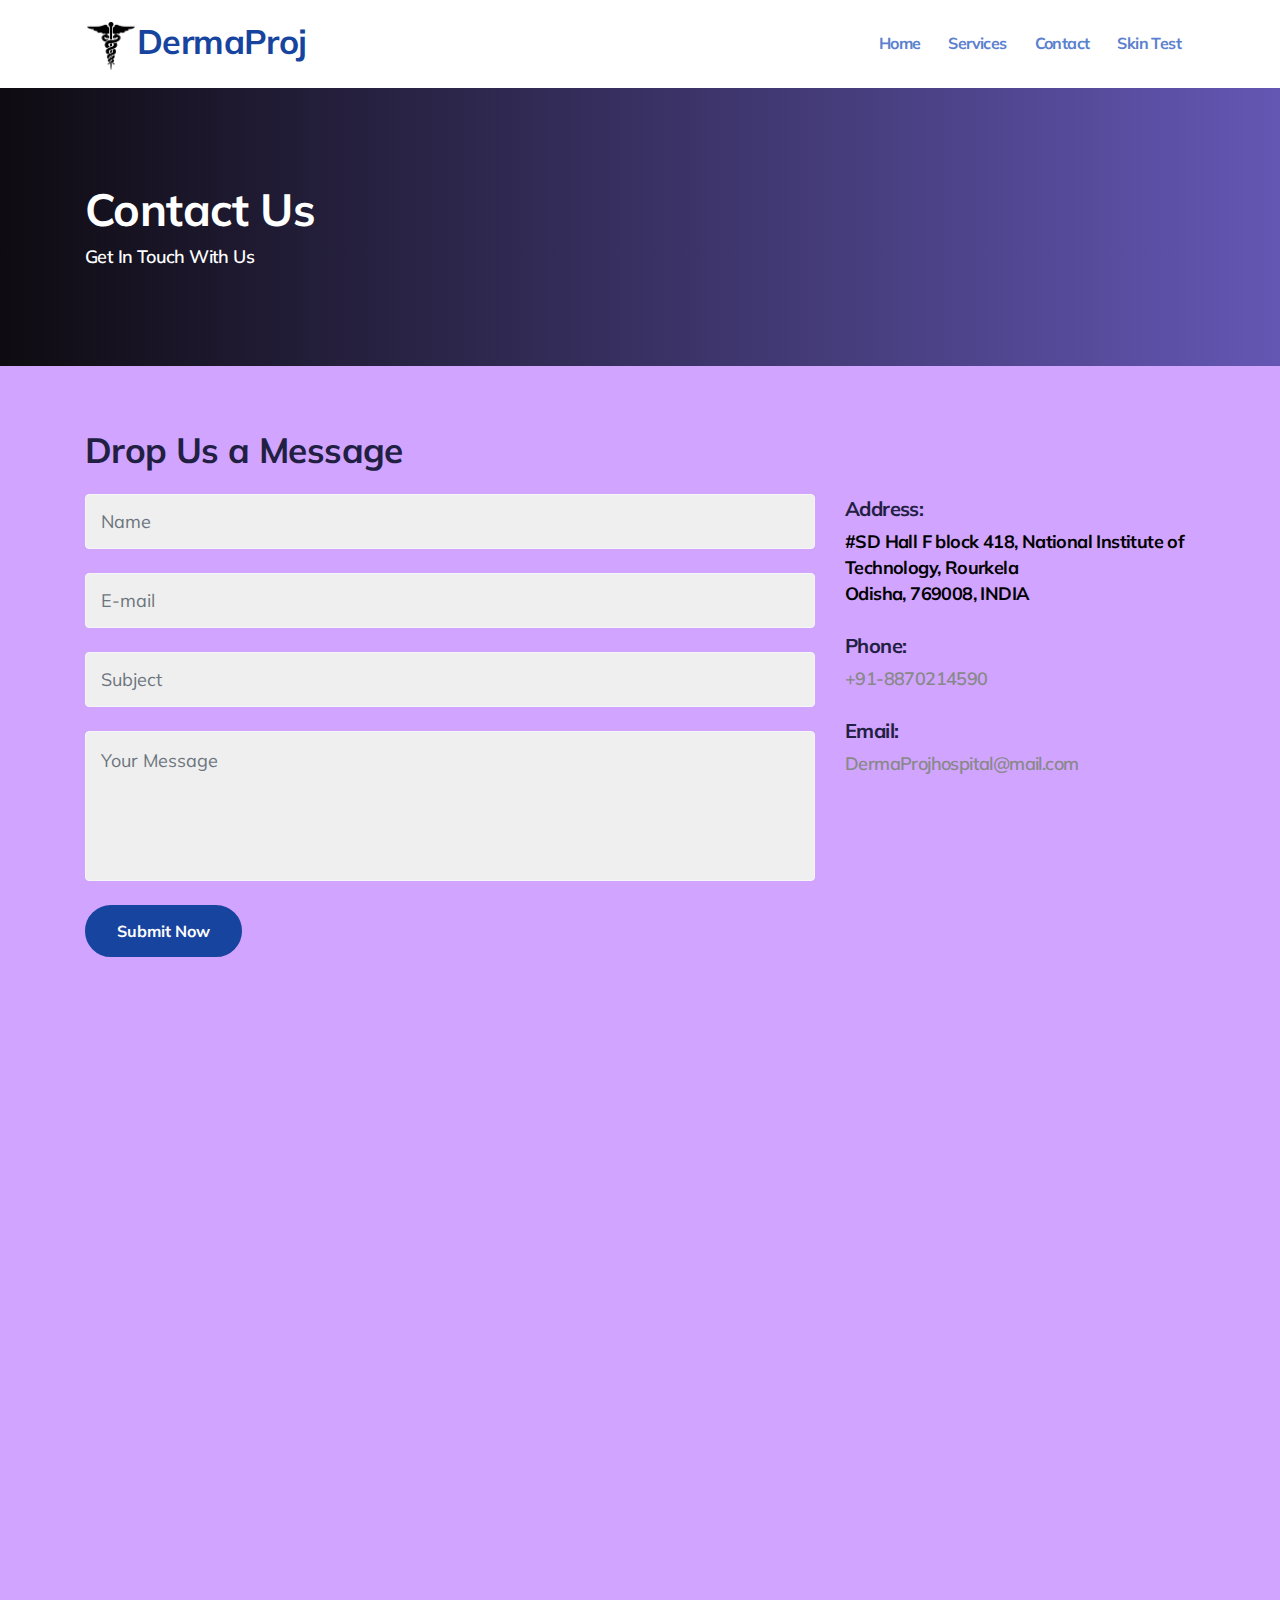
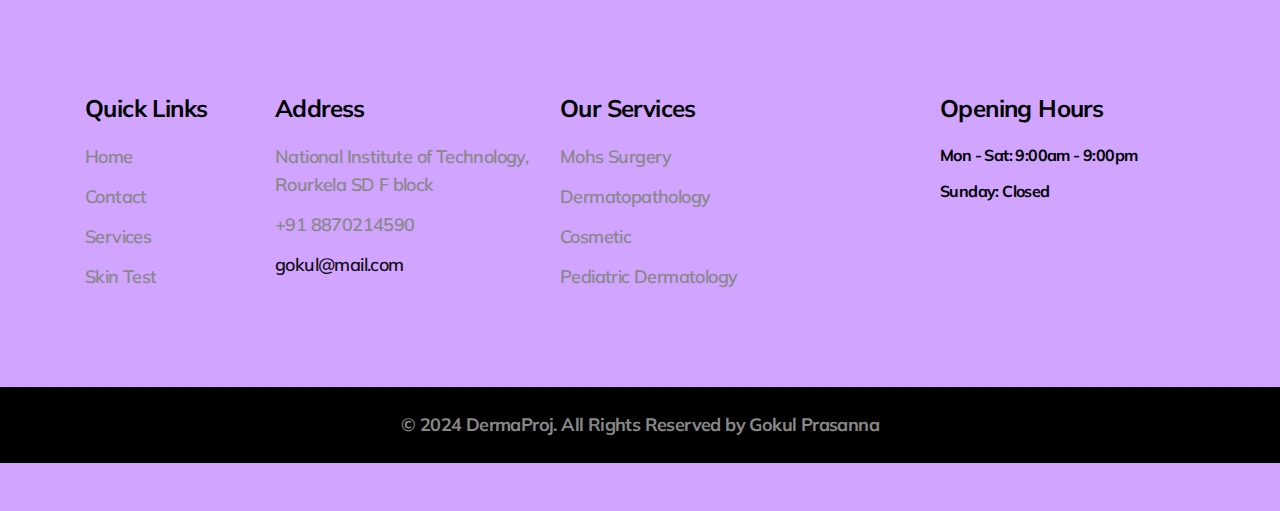
==== commit 7bf645ec: "minor spell checks and major readme file change" ====
--- a/contact.html
+++ b/contact.html
@@ -131,7 +131,7 @@
           <div class="footer-list-28 col-lg-4 col-md-6 mb-md-4 mb-3">
             <h6 class="footer-title-28">Our Services</h6>
             <ul>
-              <li><a href="services.html">Mohr Surgery</a></li> 
+              <li><a href="services.html">Mohs Surgery</a></li> 
               <li><a href="services.html">Dermatopathology</a></li> 
               <li><a href="services.html">Cosmetic</a></li> 
               <li><a href="services.html">Pediatric Dermatology</a></li> 
